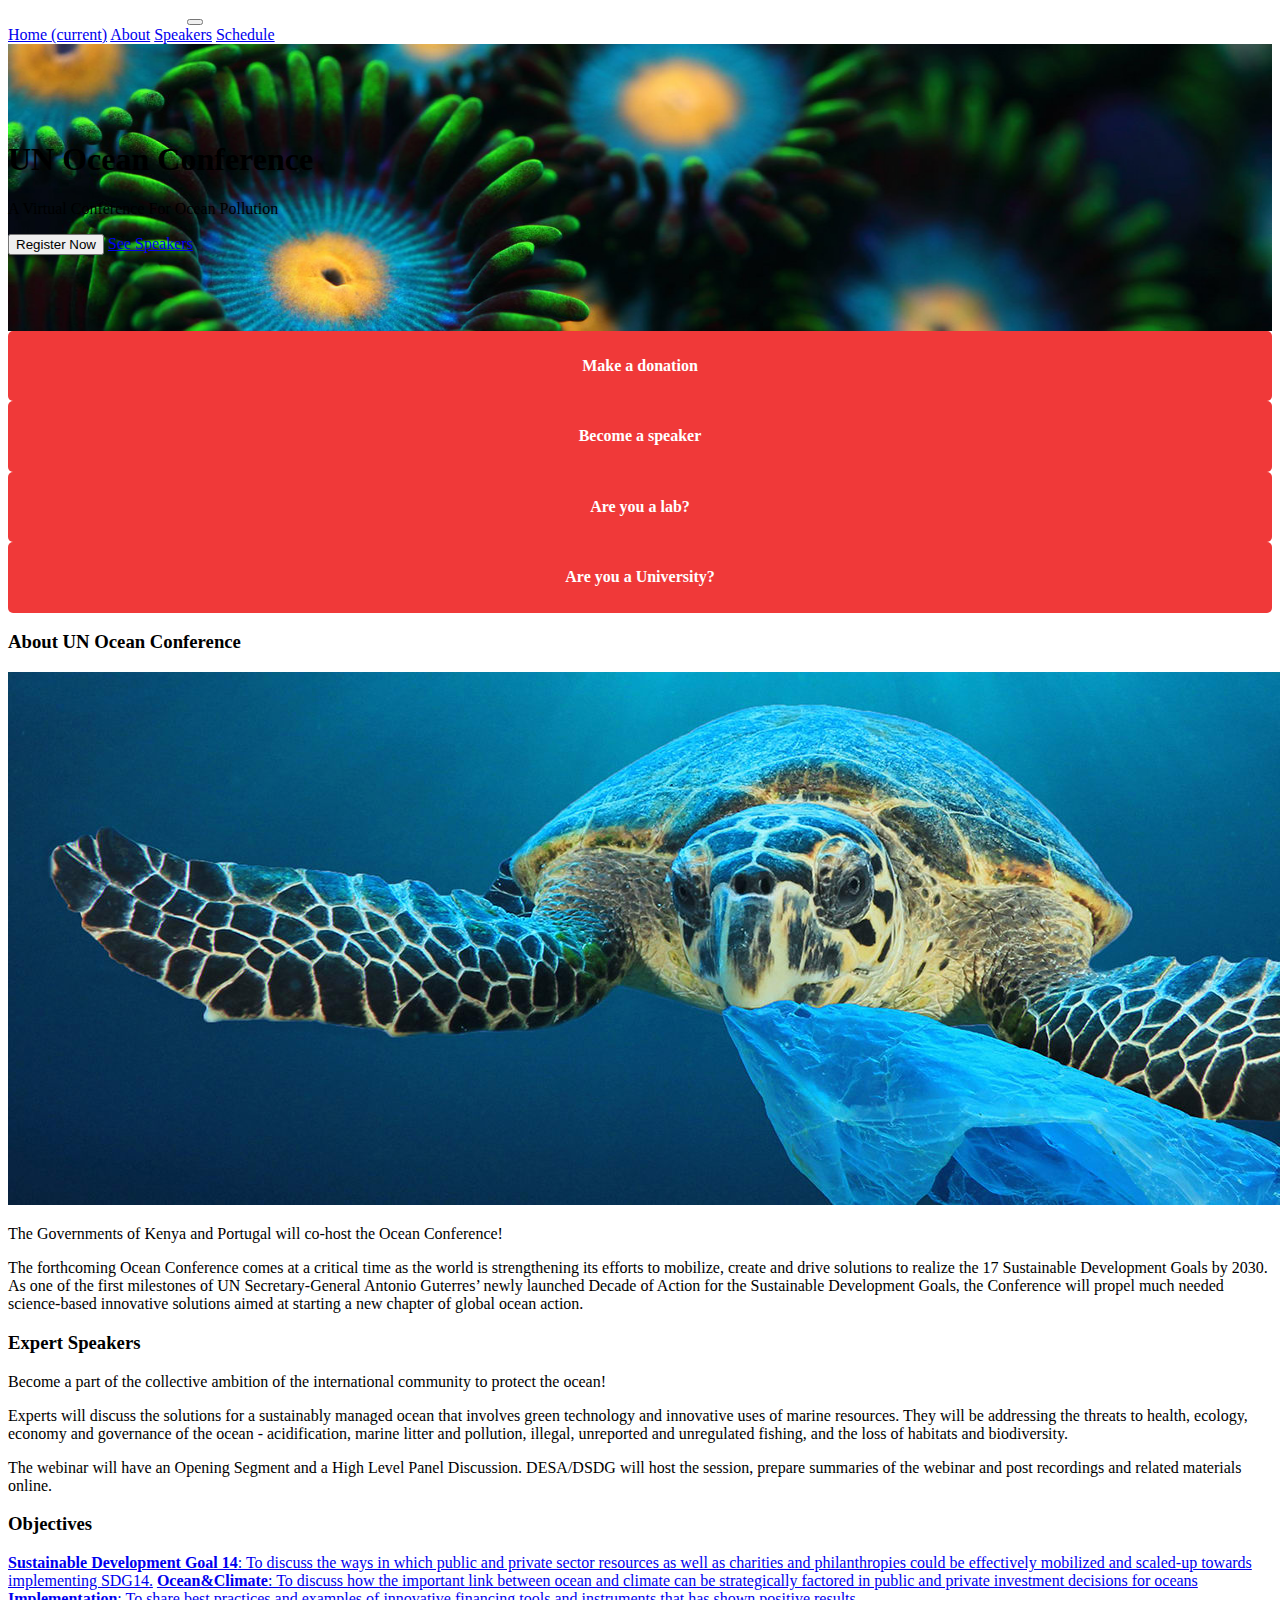
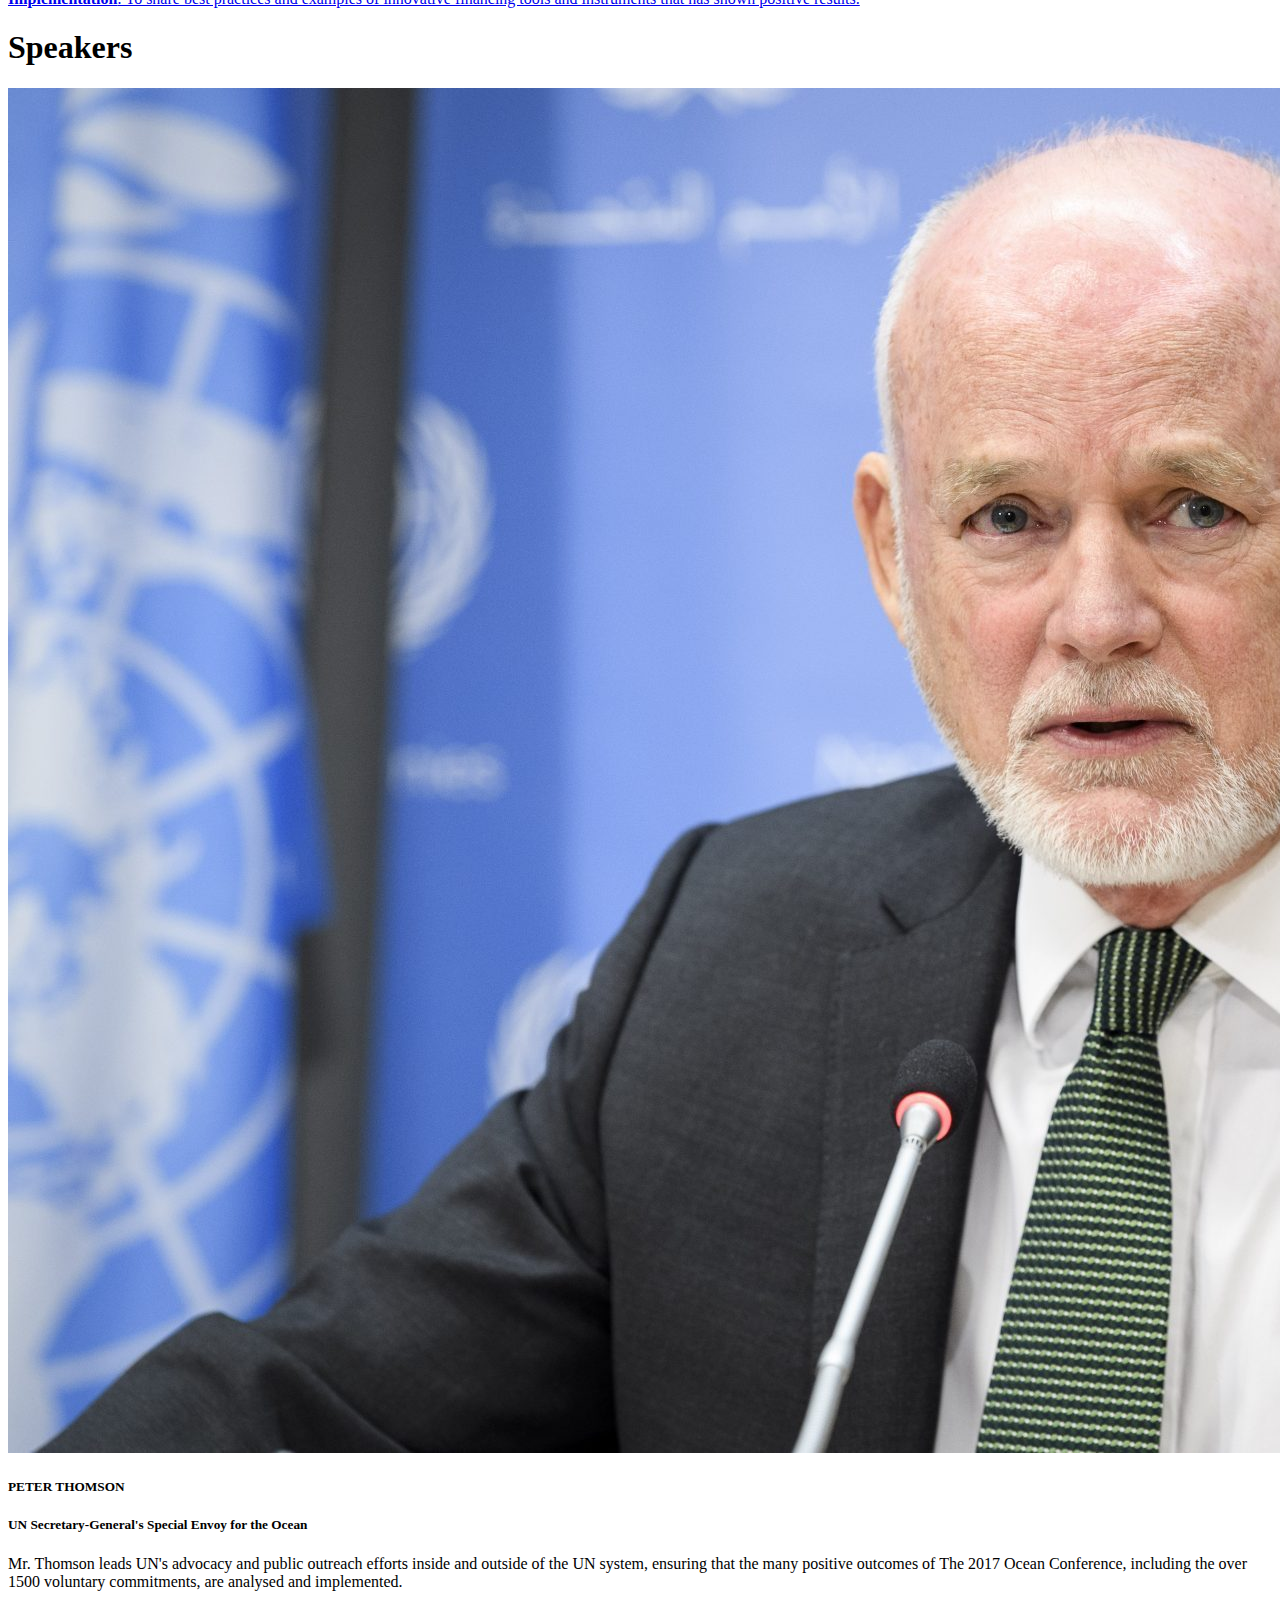
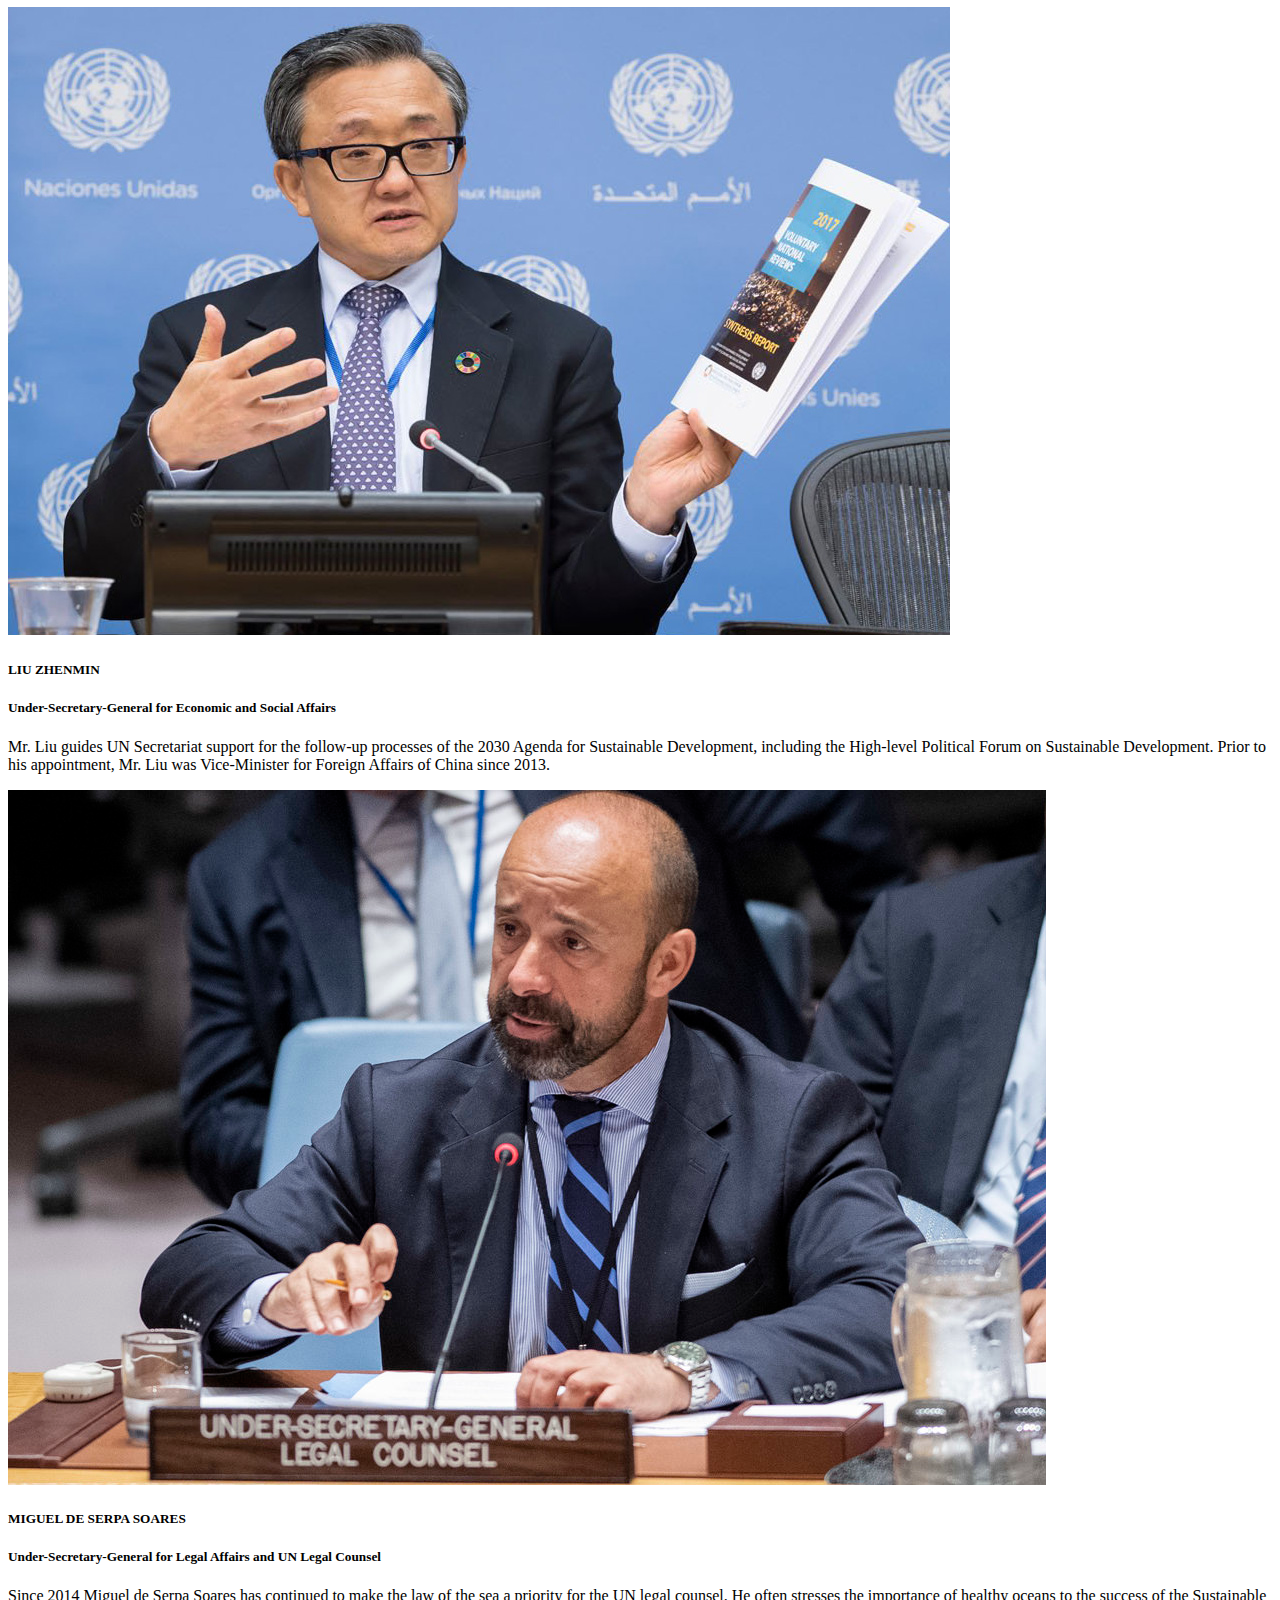
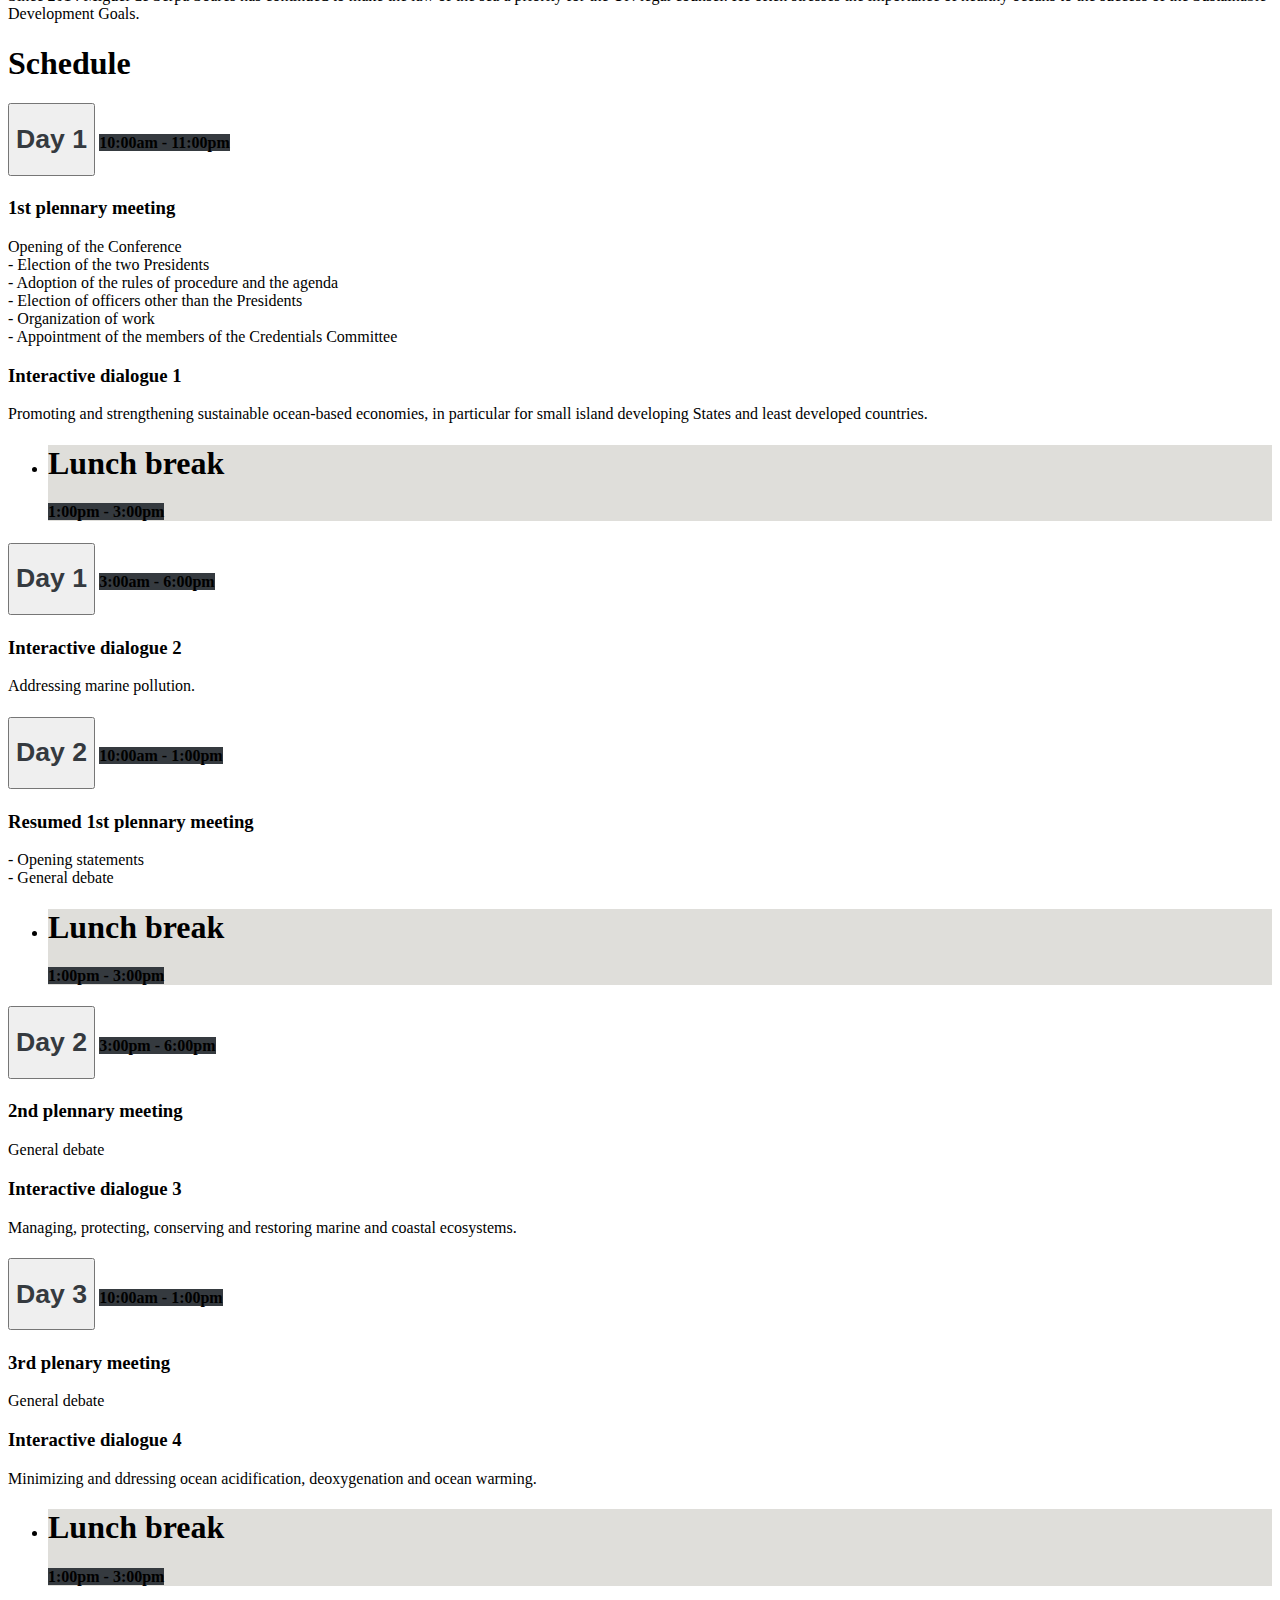
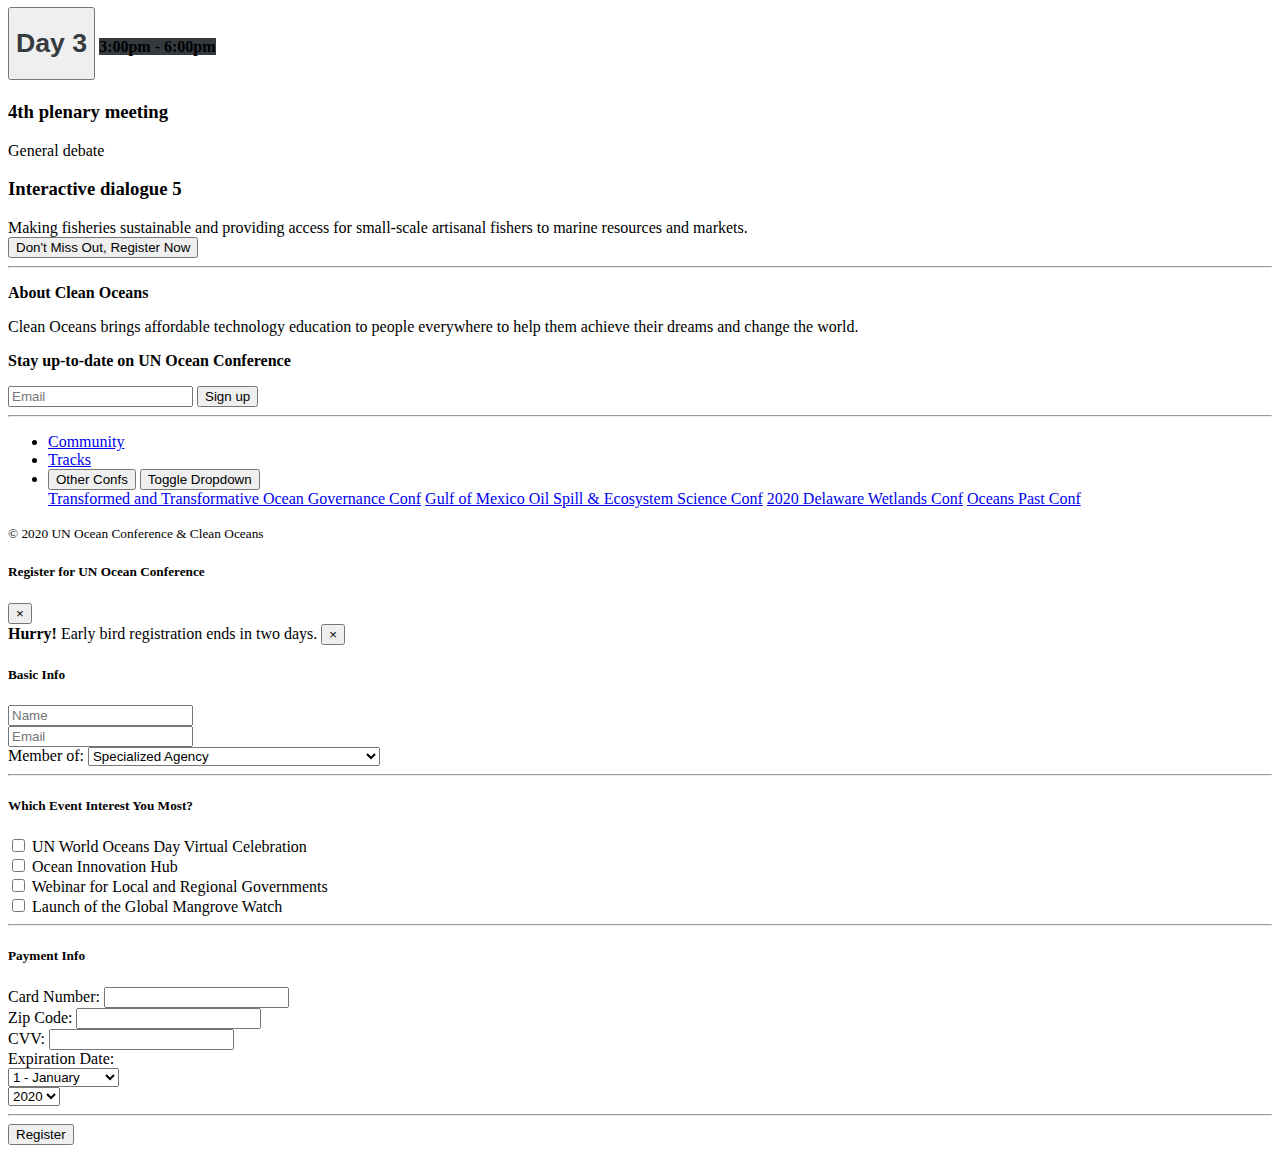
==== index.html @ 7d318fd1 "call to action" ====
<!DOCTYPE html>
<html lang="en">

<head>
  <title>Clean Oceans</title>
  <!-- Required meta tags -->
  <meta charset="utf-8">
  <meta name="viewport" content="width=device-width, initial-scale=1, shrink-to-fit=no">

  <!-- Bootstrap CSS -->
  <link rel="stylesheet" href="https://maxcdn.bootstrapcdn.com/bootstrap/4.0.0-beta/css/bootstrap.min.css"
    integrity="sha384-/Y6pD6FV/Vv2HJnA6t+vslU6fwYXjCFtcEpHbNJ0lyAFsXTsjBbfaDjzALeQsN6M" crossorigin="anonymous">
  <link rel="stylesheet" href="style.css">
</head>

<body id="home" data-spy="scroll" data-target=".navbar" data-offset="100">
  <!--    nav bar-->
  <nav class="navbar navbar-expand-lg navbar-dark bg-dark fixed-top">
    <div class="container">
      <a class="navbar-brand order-1 mr-0" href="https://www.teamtreehouse.com" target="_blank">Presented by Clean
        Oceans</a>
      <button class="navbar-toggler" type="button" data-toggle="collapse" data-target="#navbarNavAltMarkup"
        aria-controls="navbarNavAltMarkup" aria-expanded="false" aria-label="Toggle navigation">
        <span class="navbar-toggler-icon"></span>
      </button>
      <div class="collapse navbar-collapse" id="navbarNavAltMarkup">
        <div class="navbar-nav">
          <a class="nav-item nav-link" href="#home">Home <span class="sr-only">(current)</span></a>
          <a class="nav-item nav-link" href="#about">About</a>
          <a class="nav-item nav-link" href="#speakers">Speakers</a>
          <a class="nav-item nav-link" href="#schedule">Schedule</a>
        </div>
      </div>
    </div>
  </nav>
  <!--   / nav bar-->
  <!--    jumbotron-->
  <div class="jumbotron jumbotron-fluid text-white" style="background-color: #808080;">
    <div class="container text-sm-center pt-5">
      <h1 class="display-2">UN Ocean Conference</h1>
      <p class="lead">A Virtual Conference For Ocean Pollution</p>
      <div class="btn-group mt-4" role="group" aria-label="Callout buttons">
        <button type="button" class="btn btn-dark btn-lg" data-toggle="modal" data-target="#register">Register
          Now</button>
        <a class="btn btn-light btn-lg" href="#speakers">See Speakers</a>
      </div>
    </div>
  </div>
  <!--    /jumbotron-->
  <div class="container pt-4">
    
    <div class="container pb-5">
    <div class="row">

      <div class="btn col-lg-3">
        <div class="btn-box"></div>
        <div class="btn-text"><h4>Make a donation</h4></div>
      </div>

      <div class="btn col-lg-3">
        <div class="btn-box"></div>
        <div class="btn-text"><h4>Become a speaker</h4></div>
      </div>

      <div class="btn col-lg-3">
        <div class="btn-box"></div>
        <div class="btn-text"><h4>Are you a lab?</h4></div>
      </div>

      <div class="btn col-lg-3">
        <div class="btn-box"></div>
        <div class="btn-text"><h4>Are you a University?</h4></div>
      </div>

    </div>
  </div>

    <!-- about-->
    <div id="about" class="row">
      <div class="col-lg order-lg-2">
        <h3 class="mb-4">About UN Ocean Conference</h3>
        <img class="mb-4 img-fluid rounded d-none d-sm-block" src="img/7.jpg" alt="Portland">
        <p>The Governments of Kenya and Portugal will co-host the Ocean Conference!</p>
        <p>The forthcoming Ocean Conference comes at a critical time as the world is strengthening its efforts to
          mobilize,
          create and drive solutions to realize the 17 Sustainable Development Goals by 2030.
          As one of the first milestones of UN Secretary-General Antonio Guterres’ newly launched Decade of Action for
          the Sustainable Development Goals,
          the Conference will propel much needed science-based innovative solutions aimed at starting a new chapter of
          global ocean action.</p>
      </div>
      <div class="col-lg order-lg-1">
        <h3 class="mb-4">Expert Speakers</h3>
        <p>Become a part of the collective ambition of the international community to protect the ocean!</p>
        <p>Experts will discuss the solutions for a sustainably managed ocean that involves
          green technology and innovative uses of marine resources. They will be addressing the threats to health,
          ecology, economy and governance of the ocean -
          acidification, marine litter and pollution, illegal, unreported and unregulated fishing, and the loss of
          habitats and biodiversity.</p>
        <p>The webinar will have an Opening Segment and a High Level Panel Discussion. DESA/DSDG will host the session,
          prepare
          summaries of the webinar and post recordings and related materials online.</p>
        <!-- <p>The webinar will be open to all and conducted in English.</p> -->
      </div>
      <div class="col-lg order-lg-3">
        <h3 class="mb-4">Objectives</h3>
        <div class="list-group">
          <a href="#" class="list-group-item list-group-item-action"><strong>Sustainable Development Goal 14</strong>:
            To discuss the ways in which public and
            private sector resources as well as charities and
            philanthropies could be effectively mobilized and scaled-up towards implementing
            SDG14.</a>
          <a href="#" class="list-group-item list-group-item-action"><strong>Ocean&Climate</strong>: To discuss how the
            important link between ocean and climate can be strategically
            factored in public and private investment decisions for oceans </a>
          <a href="#" class="list-group-item list-group-item-action"><strong>Implementation</strong>: To share best
            practices and examples of innovative financing tools and instruments that
            has shown positive results. </a>
          <!-- <a href="#" class="list-group-item list-group-item-action"><strong>Node.js</strong>: JavaScript environment</a>
              <a href="#" class="list-group-item list-group-item-action"><strong>ES2015</strong>: Latest version of JavaScript</a>
              <a href="#" class="list-group-item list-group-item-action"><strong>Babel</strong>: JavaScript compiler</a> -->
        </div>
      </div>
    </div><!-- /about-->
    <!-- speakers-->
    <h1 id="speakers" class="display-4 text-center my-5 text-muted">Speakers</h1>
    <div class="row">
      <div class="col-md-6 col-lg-4">
        <div class="card mb-3">
          <img src="img/P.Tomson.jpg" class="card-img-top" alt="P.Tomson">
          <div class="card-body">
            <h5 class="card-title">PETER THOMSON</h5>
            <h5 class="card-title">UN Secretary-General's Special Envoy for the Ocean</h5>
            <p class="card-text">Mr. Thomson leads UN's advocacy and public outreach efforts inside and outside of the
              UN system, ensuring that the many positive outcomes of The 2017 Ocean Conference,
              including the over 1500 voluntary commitments, are analysed and implemented.</p>
          </div>
        </div>
      </div>

      <div class="col-md-6 col-lg-4">
        <div class="card mb-3">
          <img src="img/Liu.jpg" class="card-img-top" alt="Liu Zhenmin">
          <div class="card-body">
            <h5 class="card-title">LIU ZHENMIN</h5>
            <h5 class="card-title">Under-Secretary-General for Economic and Social Affairs</h5>
            <p class="card-text"> Mr. Liu guides UN Secretariat support for the follow-up processes of the 2030 Agenda
              for Sustainable Development, including the High-level Political Forum on Sustainable Development.
              Prior to his appointment, Mr. Liu was Vice-Minister for Foreign Affairs of China since 2013.
            </p>
          </div>
        </div>
      </div>

      <div class="col-md-6 col-lg-4">
        <div class="card mb-3">
          <img src="img/soares1.jpg" class="card-img-top" alt="M.Soares">
          <div class="card-body">
            <h5 class="card-title">MIGUEL DE SERPA SOARES</h5>
            <h5 class="card-title">Under-Secretary-General for Legal Affairs and UN Legal Counsel</h5>
            <p class="card-text">Since 2014 Miguel de Serpa Soares has continued to make the law of the sea a priority
              for the UN legal counsel. He often stresses the importance of healthy oceans to the success of the
              Sustainable Development Goals.</p>
          </div>
        </div>
      </div>

      <!-- <div class="col-md-6 col-lg-4">
              <div class="card mb-3">
                <img src="img/vivianne.jpeg" class="card-img-top" alt="Vivianne">
                <div class="card-body">
                  <h5 class="card-title">Vivianne McVue</h5>
                  <p class="card-text">Vivianne is a web developer and teacher who is passionate about building scalable, data-driven web apps, especially ones that address old problems with new tech!</p>
                </div>
              </div>
            </div>
          
            <div class="col-md-6 col-lg-4">
              <div class="card mb-3">
                <img src="img/vivianne.jpeg" class="card-img-top" alt="Vivianne">
                <div class="card-body">
                  <h5 class="card-title">Vivianne McVue</h5>
                  <p class="card-text">Vivianne is a web developer and teacher who is passionate about building scalable, data-driven web apps, especially ones that address old problems with new tech!</p>
                </div>
              </div>
            </div>
          
            <div class="col-md-6 col-lg-4">
              <div class="card mb-3">
                <img src="img/vivianne.jpeg" class="card-img-top" alt="Vivianne">
                <div class="card-body">
                  <h5 class="card-title">Vivianne McVue</h5>
                  <p class="card-text">Vivianne is a web developer and teacher who is passionate about building scalable, data-driven web apps, especially ones that address old problems with new tech!</p>
                </div>
              </div>
            </div> -->
    </div>
    <!-- /speakers-->

    <!-- schedule-->
    <h1 id="schedule" class="display-4 text-center my-5 text-muted">Schedule</h1>

    <div class="accordion" id="accordionExample">

      <div class="card">
        <div class="card-header" id="headingOne">
          <h4 class="mb-0">
            <div class="d-flex justify-content-between">
              <button class="btn btn-link" style="text-decoration: none;" type="button" data-toggle="collapse"
                data-target="#collapseOne" aria-expanded="false" aria-controls="collapseOne">
                <h1 class="mb-1" style="color: #353a3f;">Day 1</h1>
              </button>
              <span class="badge badge-pill m-2 p-3" style="background-color: #353a3f; text-align: center;">10:00am -
                11:00pm</span>
            </div>
          </h4>
        </div>

        <div id="collapseOne" class="collapse show" aria-labelledby="headingOne" data-parent="#accordionExample">
          <div class="card-body">
            <h3 class="mb-1">1st plennary meeting</h3>
            <p>Opening of the Conference<br>
              - Election of the two Presidents<br>
              - Adoption of the rules of procedure and the agenda<br>
              - Election of officers other than the Presidents<br>
              - Organization of work<br>
              - Appointment of the members of the Credentials Committee<br>
            </p>
            <h3 class="mb-1">Interactive dialogue 1</h3>
            Promoting and strengthening sustainable ocean-based economies, in particular for small island developing
            States and least developed countries.
          </div>
        </div>
      </div>


      <ul class="list-group">
        <li class="list-group-item" style="background-color: #dfdeda;">
          <div class="d-flex justify-content-between">
            <h1 class="mb-1">Lunch break</h1>
            <h4 class="mb-0">
              <span class="badge badge-pill m-2 p-3" style="background-color: #353a3f; text-align: center;">1:00pm -
                3:00pm</span>
            </h4>
          </div>
        </li>
      </ul>

      <div class="card">
        <div class="card-header" id="headingThree">
          <h4 class="mb-0">
            <div class="d-flex justify-content-between">
              <button class="btn btn-link" style="text-decoration: none;" type="button" data-toggle="collapse"
                data-target="#collapseThree" aria-expanded="false" aria-controls="collapseThree">
                <h1 class="mb-1" style="color: #353a3f;">Day 1</h1>
              </button>
              <span class="badge badge-pill m-2 p-3" style="background-color: #353a3f; text-align: center;">3:00am -
                6:00pm</span>
            </div>
          </h4>
        </div>

        <div id="collapseThree" class="collapse show" aria-labelledby="headingThree" data-parent="#accordionExample">
          <div class="card-body">
            <h3 class="mb-1">Interactive dialogue 2</h3>
            Addressing marine pollution.
          </div>
        </div>
      </div>

      <div class="card">
        <div class="card-header" id="headingFour">
          <h4 class="mb-0">
            <div class="d-flex justify-content-between">
              <button class="btn btn-link" style="text-decoration: none;" type="button" data-toggle="collapse"
                data-target="#collapseFour" aria-expanded="false" aria-controls="collapseFour">
                <h1 class="mb-1" style="color: #353a3f;">Day 2</h1>
              </button>
              <span class="badge badge-pill m-2 p-3" style="background-color: #353a3f; text-align: center;">10:00am -
                1:00pm</span>
            </div>
          </h4>
        </div>

        <div id="collapseFour" class="collapse show" aria-labelledby="headingFour" data-parent="#accordionExample">
          <div class="card-body">
            <h3 class="mb-1">Resumed 1st plennary meeting</h3>
            - Opening statements<br>
            - General debate<br>
          </div>
        </div>
      </div>

      <ul class="list-group">
        <li class="list-group-item" style="background-color: #dfdeda;">
          <div class="d-flex justify-content-between">
            <h1 class="mb-1">Lunch break</h1>
            <h4 class="mb-0">
              <span class="badge badge-pill m-2 p-3" style="background-color: #353a3f; text-align: center;">1:00pm -
                3:00pm</span>
            </h4>
          </div>
        </li>
      </ul>

      <div class="card">
        <div class="card-header" id="headingFive">
          <h4 class="mb-0">
            <div class="d-flex justify-content-between">
              <button class="btn btn-link" style="text-decoration: none;" type="button" data-toggle="collapse"
                data-target="#collapseFive" aria-expanded="false" aria-controls="collapseFive">
                <h1 class="mb-1" style="color: #353a3f;">Day 2</h1>
              </button>
              <span class="badge badge-pill m-2 p-3" style="background-color: #353a3f; text-align: center;">3:00pm -
                6:00pm</span>
            </div>
          </h4>
        </div>

        <div id="collapseFive" class="collapse show" aria-labelledby="headingFive" data-parent="#accordionExample">
          <div class="card-body">
            <h3 class="mb-1">2nd plennary meeting</h3>
            <p>General debate </p>

            <h3 class="mb-1">Interactive dialogue 3</h3>
            Managing, protecting, conserving and restoring marine and coastal ecosystems.

          </div>
        </div>
      </div>

      <div class="card">
        <div class="card-header" id="headingSix">
          <h4 class="mb-0">
            <div class="d-flex justify-content-between">
              <button class="btn btn-link" style="text-decoration: none;" type="button" data-toggle="collapse"
                data-target="#collapseSix" aria-expanded="false" aria-controls="collapseSix">
                <h1 class="mb-1" style="color: #353a3f;">Day 3</h1>
              </button>
              <span class="badge badge-pill m-2 p-3" style="background-color: #353a3f; text-align: center;">10:00am -
                1:00pm</span>
            </div>
          </h4>
        </div>

        <div id="collapseSix" class="collapse show" aria-labelledby="headingSix" data-parent="#accordionExample">
          <div class="card-body">
            <h3 class="mb-1">3rd plenary meeting</h3>
            <p>General debate </p>

            <h3 class="mb-1">Interactive dialogue 4</h3>
            Minimizing and ddressing ocean acidification, deoxygenation and ocean warming.

          </div>
        </div>
      </div>

      <ul class="list-group">
        <li class="list-group-item" style="background-color: #dfdeda;">
          <div class="d-flex justify-content-between">
            <h1 class="mb-1">Lunch break</h1>
            <h4 class="mb-0">
              <span class="badge badge-pill m-2 p-3" style="background-color: #353a3f; text-align: center;">1:00pm -
                3:00pm</span>
            </h4>
          </div>
        </li>
      </ul>

      <div class="card">
        <div class="card-header" id="headingSeven">
          <h4 class="mb-0">
            <div class="d-flex justify-content-between">
              <button class="btn btn-link" style="text-decoration: none;" type="button" data-toggle="collapse"
                data-target="#collapseSeven" aria-expanded="false" aria-controls="collapseSeven">
                <h1 class="mb-1" style="color: #353a3f;">Day 3</h1>
              </button>
              <span class="badge badge-pill m-2 p-3" style="background-color: #353a3f; text-align: center;">3:00pm -
                6:00pm</span>
            </div>
          </h4>
        </div>

        <div id="collapseSeven" class="collapse show" aria-labelledby="headingSeven" data-parent="#accordionExample">
          <div class="card-body">
            <h3 class="mb-1">4th plenary meeting</h3>
            <p>General debate </p>

            <h3 class="mb-1">Interactive dialogue 5</h3>
            Making fisheries sustainable and providing access for small-scale artisanal fishers to marine resources and
            markets.

          </div>
        </div>
      </div>

    </div>
    <!-- /schedule-->

    <!--callout button-->
    <button type="button" class="btn btn-outline-dark btn-lg d-block mx-auto my-5" data-toggle="modal"
      data-target="#register">Don't Miss Out, Register Now</button>
    <!--/callout button-->

    <!-- signup form -->
    <hr>
    <div class="row py-4 text-muted">
      <div class="col-md col-xl-5">
        <p><strong>About Clean Oceans</strong></p>
        <p>Clean Oceans brings affordable technology education to people everywhere to help them achieve their dreams
          and change the world.</p>
      </div>
      <div class="col-md col-xl-5 ml-auto">
        <p><strong>Stay up-to-date on UN Ocean Conference</strong></p>
        <div class="input-group">
          <input type="text" class="form-control" placeholder="Email">
          <span class="input-group-btn">
            <button class="btn btn-dark" type="button">Sign up</button>
          </span>
        </div>
      </div>
    </div>
    <hr><!-- /signup form -->
    <!-- footer-->
    <div class="row py-3">
      <div class="col-md-7">
        <ul class="nav">
          <li class="nav-item">
            <a class="nav-link" href="#">Community</a>
          </li>
          <li class="nav-item">
            <a class="nav-link" href="#">Tracks</a>
          </li>
          <li class="nav-item">
            <div class="btn-group dropup">
              <button type="button" class="btn btn-outline-dark">Other Confs</button>
              <button type="button" class="btn btn-outline-dark dropdown-toggle dropdown-toggle-split"
                data-toggle="dropdown" aria-haspopup="true" aria-expanded="false">
                <span class="sr-only">Toggle Dropdown</span>
              </button>
              <div class="dropdown-menu">
                <a class="dropdown-item" href="#">Transformed and Transformative Ocean Governance Conf</a>
                <a class="dropdown-item" href="#">Gulf of Mexico Oil Spill & Ecosystem Science Conf</a>
                <a class="dropdown-item" href="#">2020 Delaware Wetlands Conf</a>
                <!--                <div class="dropdown-divider"></div>-->
                <a class="dropdown-item" href="#">Oceans Past Conf</a>
              </div>
            </div>
          </li>
        </ul>
      </div>
      <div class="col-md text-md-right">
        <small>&copy; 2020 UN Ocean Conference &amp; Clean Oceans</small>
      </div>
    </div>
    <!-- /footer-->

  </div><!-- /.container-->

  <!--=====================================
     FORM MODAL
    =====================================-->
  <div class="modal fade" id="register" tabindex="-1" role="dialog" aria-labelledby="register form" aria-hidden="true">
    <div class="modal-dialog" role="document">
      <div class="modal-content">
        <div class="modal-header bg-dark text-white">
          <h5 class="modal-title" id="exampleModalLabel">Register for UN Ocean Conference</h5>
          <button type="button" class="close" data-dismiss="modal" aria-label="Close">
            <span aria-hidden="true">&times;</span>
          </button>
        </div>
        <div class="modal-body">
          <!-- registration form -->
          <form>
            <div class="alert alert-warning alert-dismissible fade show" role="alert">
              <strong>Hurry!</strong> Early bird registration ends in two days.
              <button type="button" class="close" data-dismiss="alert" aria-label="Close">
                <span aria-hidden="true">&times;</span>
              </button>
            </div>
            <h5 class="mb-4">Basic Info</h5>
            <div class="form-group">
              <label class="form-control-label sr-only" for="name"></label>
              <input type="text" class="form-control" id="name" placeholder="Name">
            </div>
            <div class="form-group">
              <label lass="form-control-label sr-only" for="email"></label>
              <input type="email" class="form-control" id="email" placeholder="Email">
            </div>
            <div class="form-group">
              <label for="role">Member of:</label>
              <select class="custom-select form-control" id="role">
                <option value="full stack js developer">Specialized Agency</option>
                <option value="front end developer">Intergovernmental Organization</option>
                <option value="back end developer">International Financial Institution</option>
                <option value="designer">Regional Commission</option>
                <option value="student">Organization and Body of the United Nations</option>
                <option value="student">Non-Governmental Organization</option>
                <option value="student">Civil Society Organization</option>
                <option value="student">Academic Institution</option>
                <option value="student">Scientific Community</option>
                <option value="student">Private Sector and Philanthropic Organization</option>
                <option value="student">Other</option>
              </select>
            </div>

            <hr class="my-4">
            <h5 class="mb-4">Which Event Interest You Most?</h5>
            <div class="form-check">
              <label class="custom-control custom-checkbox">
                <input type="checkbox" class="custom-control-input">
                <span class="custom-control-indicator"></span>
                <span class="custom-control-description">UN World Oceans Day Virtual Celebration</span>
              </label>
            </div>
            <div class="form-check">
              <label class="custom-control custom-checkbox">
                <input type="checkbox" class="custom-control-input">
                <span class="custom-control-indicator"></span>
                <span class="custom-control-description">Ocean Innovation Hub</span>
              </label>
            </div>
            <div class="form-check">
              <label class="custom-control custom-checkbox">
                <input type="checkbox" class="custom-control-input">
                <span class="custom-control-indicator"></span>
                <span class="custom-control-description">Webinar for Local and Regional Governments</span>
              </label>
            </div>
            <div class="form-check">
              <label class="custom-control custom-checkbox">
                <input type="checkbox" class="custom-control-input">
                <span class="custom-control-indicator"></span>
                <span class="custom-control-description">Launch of the Global Mangrove Watch</span>
              </label>
            </div>
            <hr class="mb-4">
            <h5 class="mb-4">Payment Info</h5>

            <div class="form-row">
              <div class="col-lg-6 form-group">
                <label for="cc-num">Card Number:</label>
                <input class="form-control" id="cc-num" type="text">
              </div>

              <div class="col-lg form-group">
                <label for="zip">Zip Code:</label>
                <input class="form-control" id="zip" type="text">
              </div>

              <div class="col-lg form-group">
                <label for="cvv">CVV:</label>
                <input class="form-control" id="cvv" type="text">
              </div>
            </div>
            <div class="form-row">
              <label class="col-lg-12">Expiration Date:</label>

              <div class="form-group col-lg-8">
                <select class="custom-select form-control" id="exp-month">
                  <option value="1">1 - January</option>
                  <option value="2">2 - February</option>
                  <option value="3">3 - March</option>
                  <option value="4">4 - April</option>
                  <option value="5">5 - May</option>
                  <option value="6">6 - June</option>
                  <option value="7">7 - July</option>
                  <option value="8">8 - August</option>
                  <option value="9">9 - September</option>
                  <option value="10">10 - October</option>
                  <option value="11">11 - November</option>
                  <option value="12">12 - December</option>
                </select>
              </div>
              <div class="form-group cal-lg">
                <select class="custom-select form-control" id="exp-year">
                  <option value="2016">2020</option>
                  <option value="2017">2021</option>
                  <option value="2018">2022</option>
                  <option value="2019">2023</option>
                  <option value="2020">2024</option>
                </select>
              </div>
            </div>
            <hr class="mb-4">
            <button type="submit" class="btn btn-dark btn-lg">Register</button>
          </form>
          <!-- /registration form -->
          <!-- </div>
        <div class="modal-footer">
          <button type="button" class="btn btn-secondary" data-dismiss="modal">Close</button>
          <button type="button" class="btn btn-primary">Save changes</button> -->
        </div>
      </div>
    </div>
  </div>


  <!-- Optional JavaScript -->
  <!-- jQuery first, then Popper.js, then Bootstrap JS -->
  <script src="https://code.jquery.com/jquery-3.2.1.slim.min.js"
    integrity="sha384-KJ3o2DKtIkvYIK3UENzmM7KCkRr/rE9/Qpg6aAZGJwFDMVNA/GpGFF93hXpG5KkN"
    crossorigin="anonymous"></script>
  <script src="https://cdnjs.cloudflare.com/ajax/libs/popper.js/1.11.0/umd/popper.min.js"
    integrity="sha384-b/U6ypiBEHpOf/4+1nzFpr53nxSS+GLCkfwBdFNTxtclqqenISfwAzpKaMNFNmj4"
    crossorigin="anonymous"></script>
  <script src="https://maxcdn.bootstrapcdn.com/bootstrap/4.0.0-beta/js/bootstrap.min.js"
    integrity="sha384-h0AbiXch4ZDo7tp9hKZ4TsHbi047NrKGLO3SEJAg45jXxnGIfYzk4Si90RDIqNm1"
    crossorigin="anonymous"></script>
</body>

</html>
---- style.css ----
.navbar .navbar-brand{
    color: rgba(255, 255, 255, 0.5);
    font-size: 1rem;
}
.jumbotron{
    background-image: url("img/44.jpg");
    background-size: cover;
    padding-top: 6%;
    padding-bottom: 6%;
   
}
.btn {
    position: relative;
}

.btn-text {
    color: white;
    text-align: center;
    vertical-align: middle;
    position: relative;
    padding: 5px;
    transition: color 500ms ease-in;
}
.btn:hover .btn-text {
    color: black;
}

.btn-box {
    /* justify-content: space-between; */
    background-color: #f03939;
    transition: all 1s;
    position: absolute;
    bottom: 0;
    left: 0;
    height: 100%;
    width: 100%;
    border-radius: 5px 5px 5px 5px;
}

.btn:hover .btn-box {
   /* align-items: center; */
    width: 50%;
    height: 3px;
    /* transform: translate3d(35px, 0, 0); */
    top: auto;
}
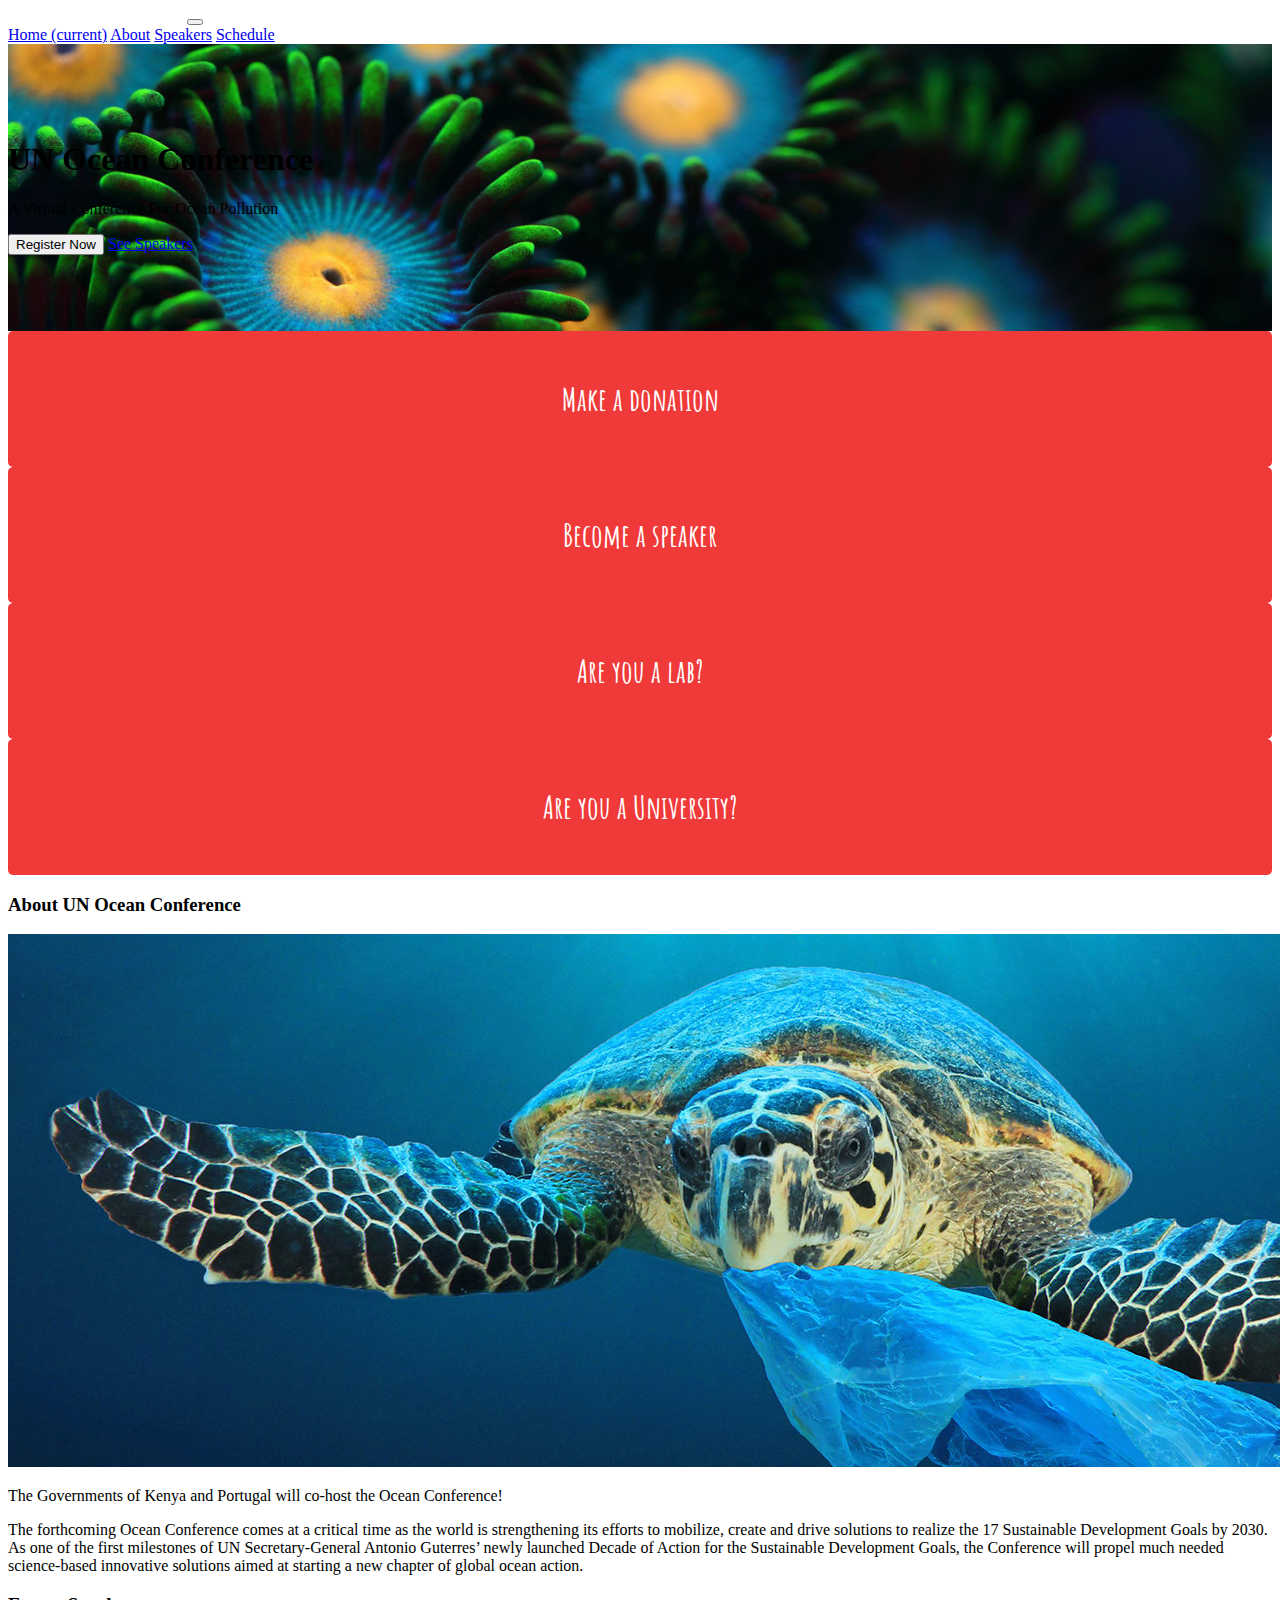
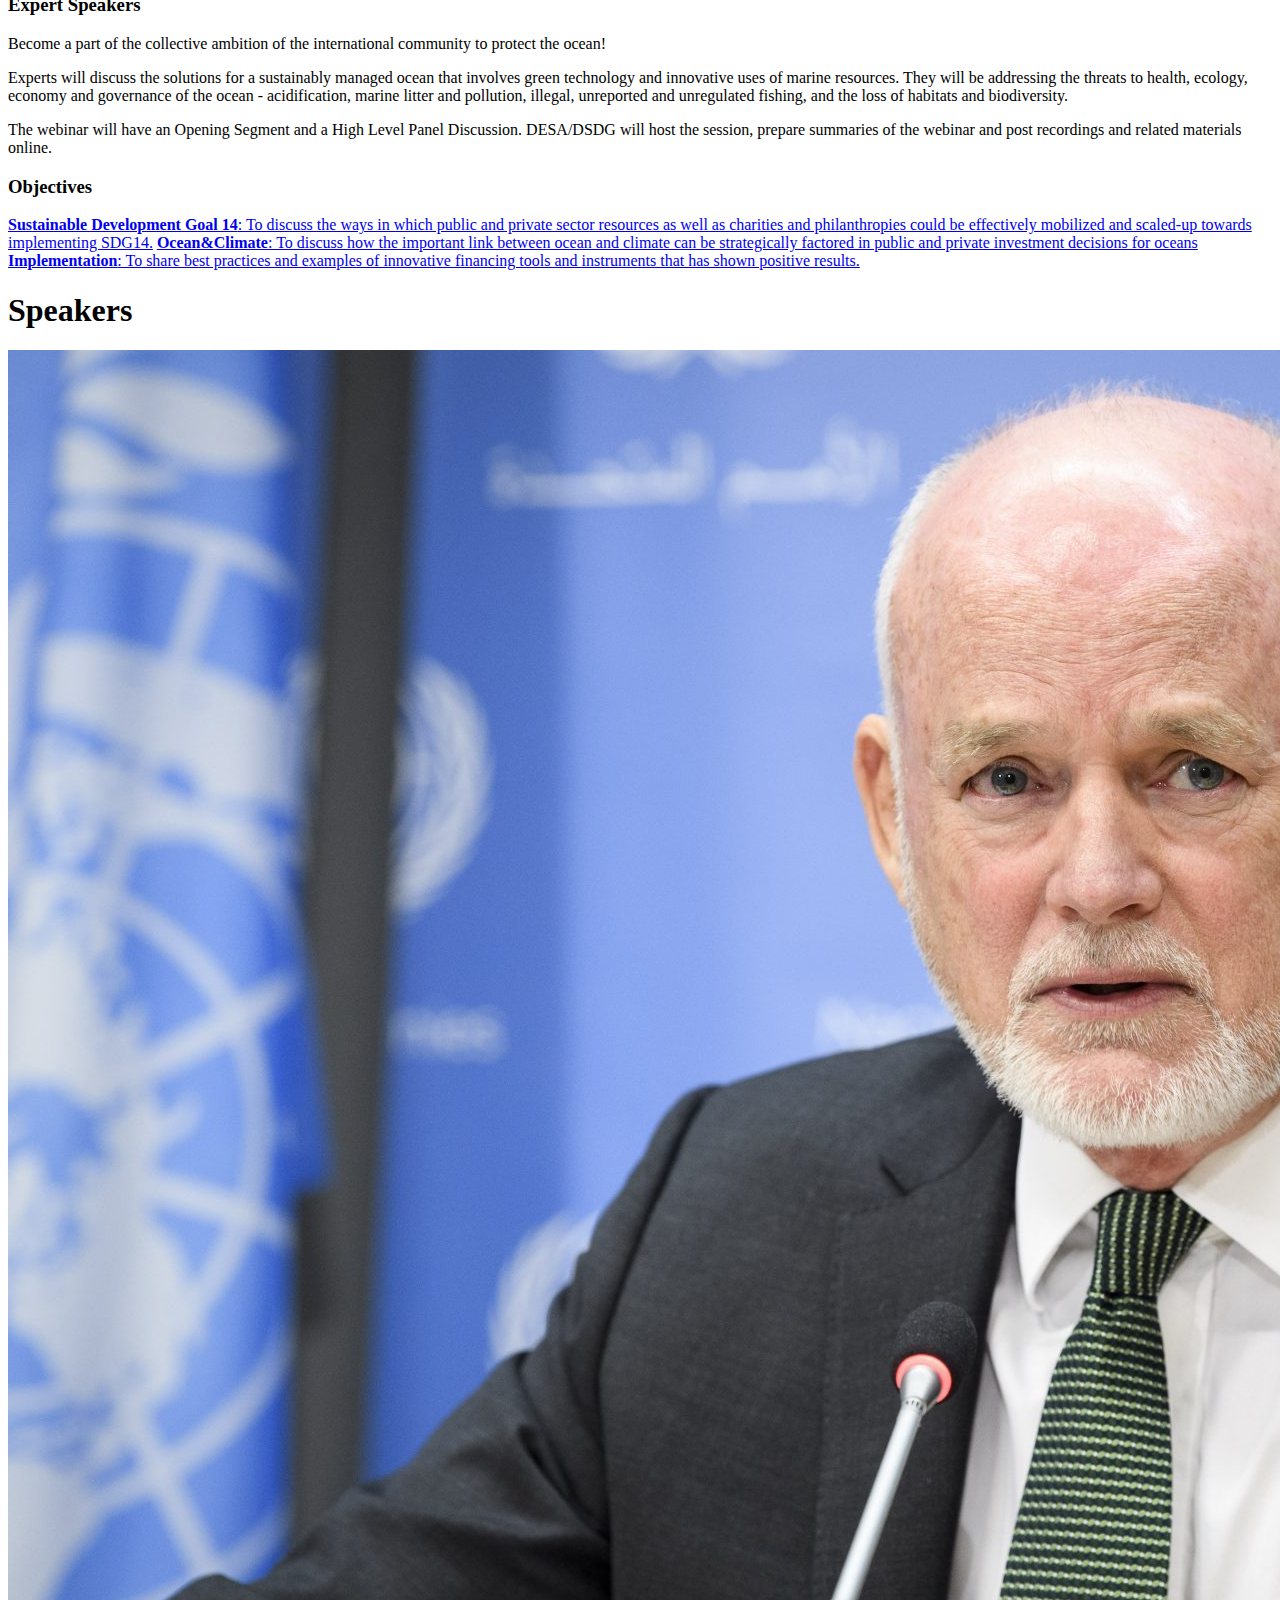
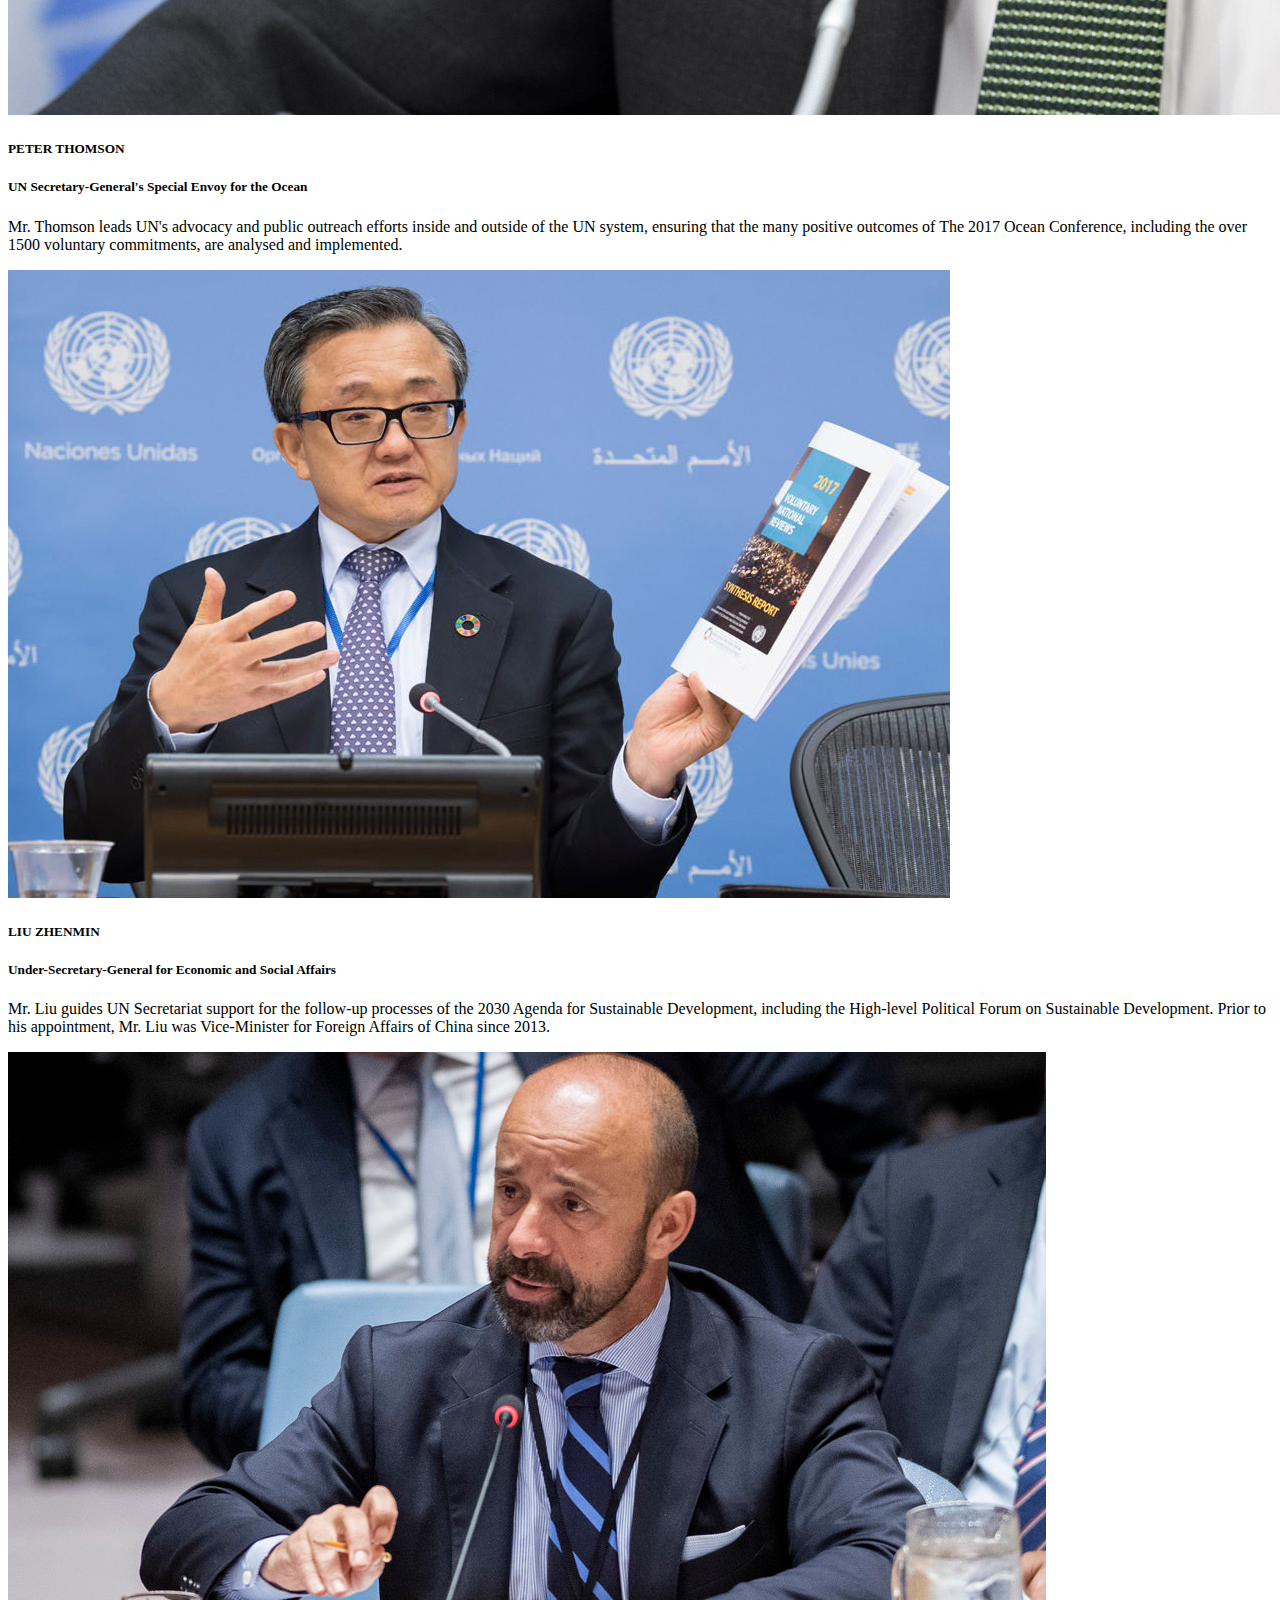
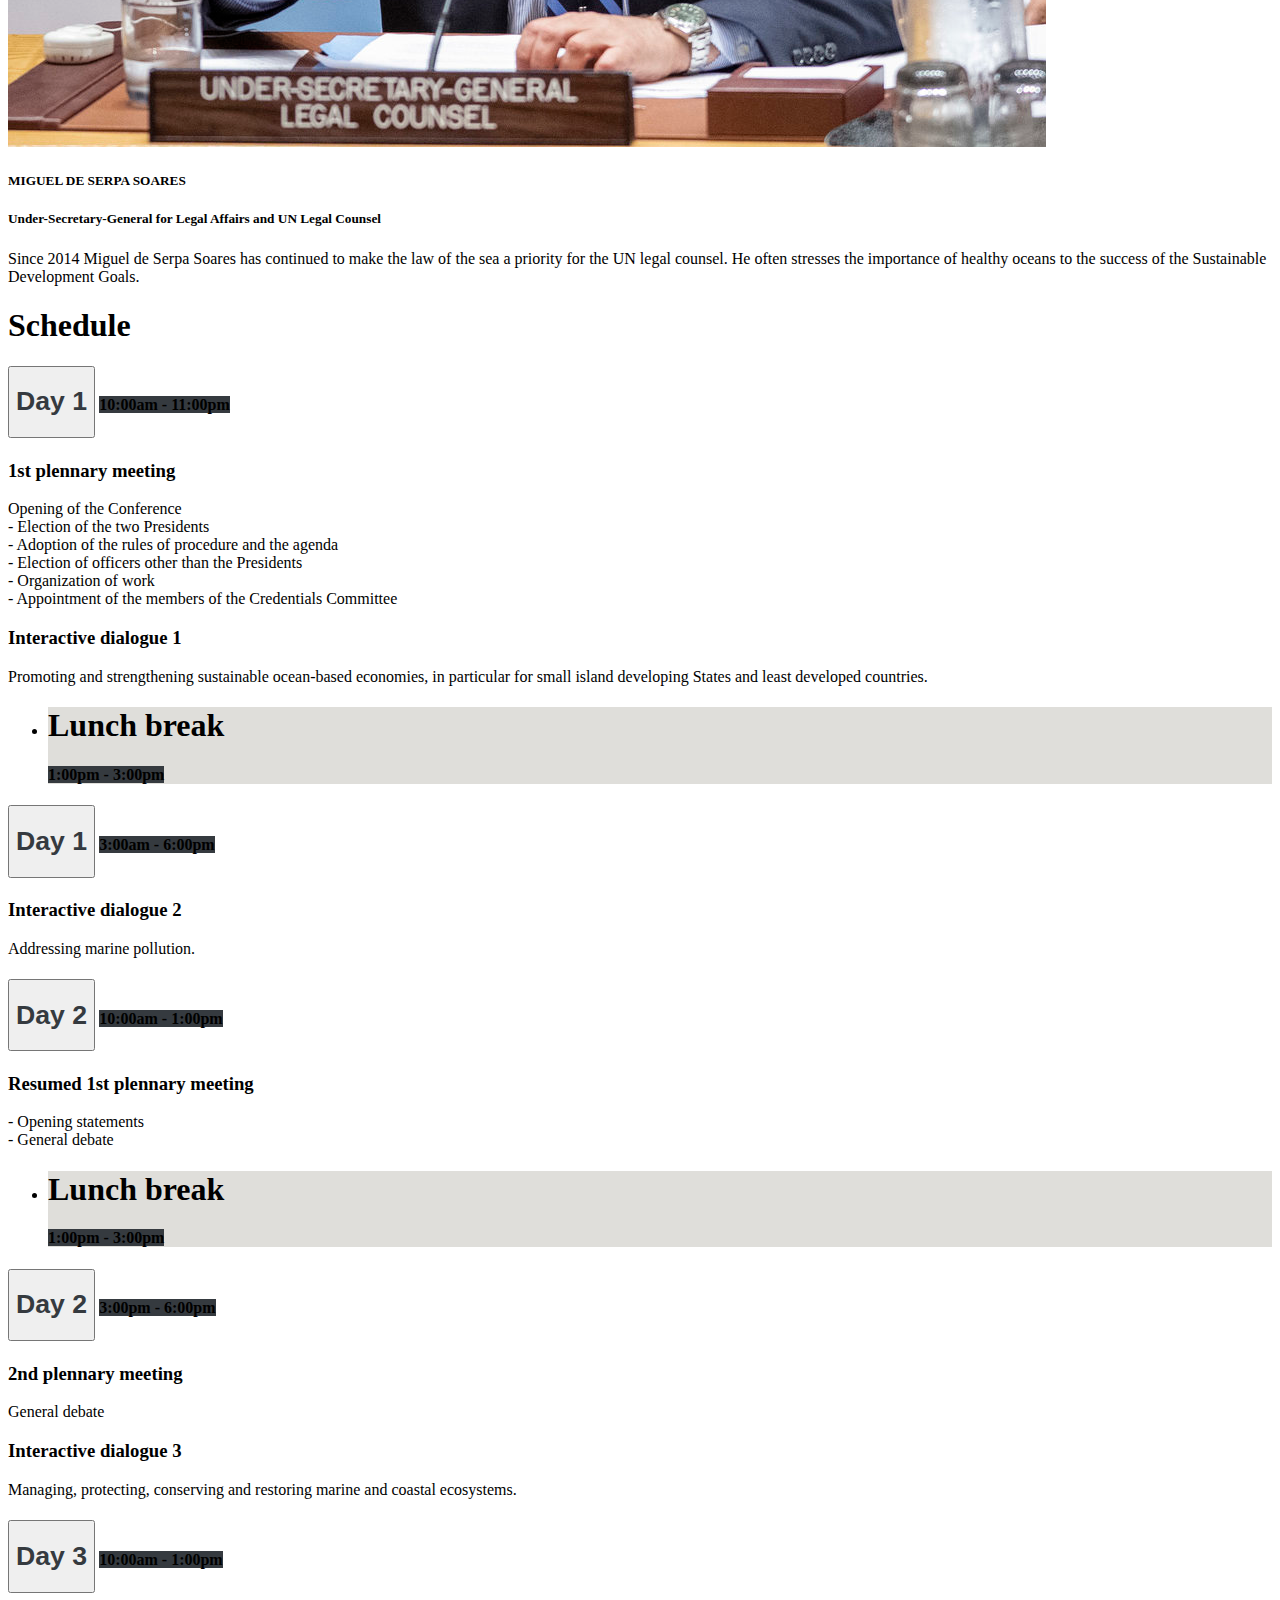
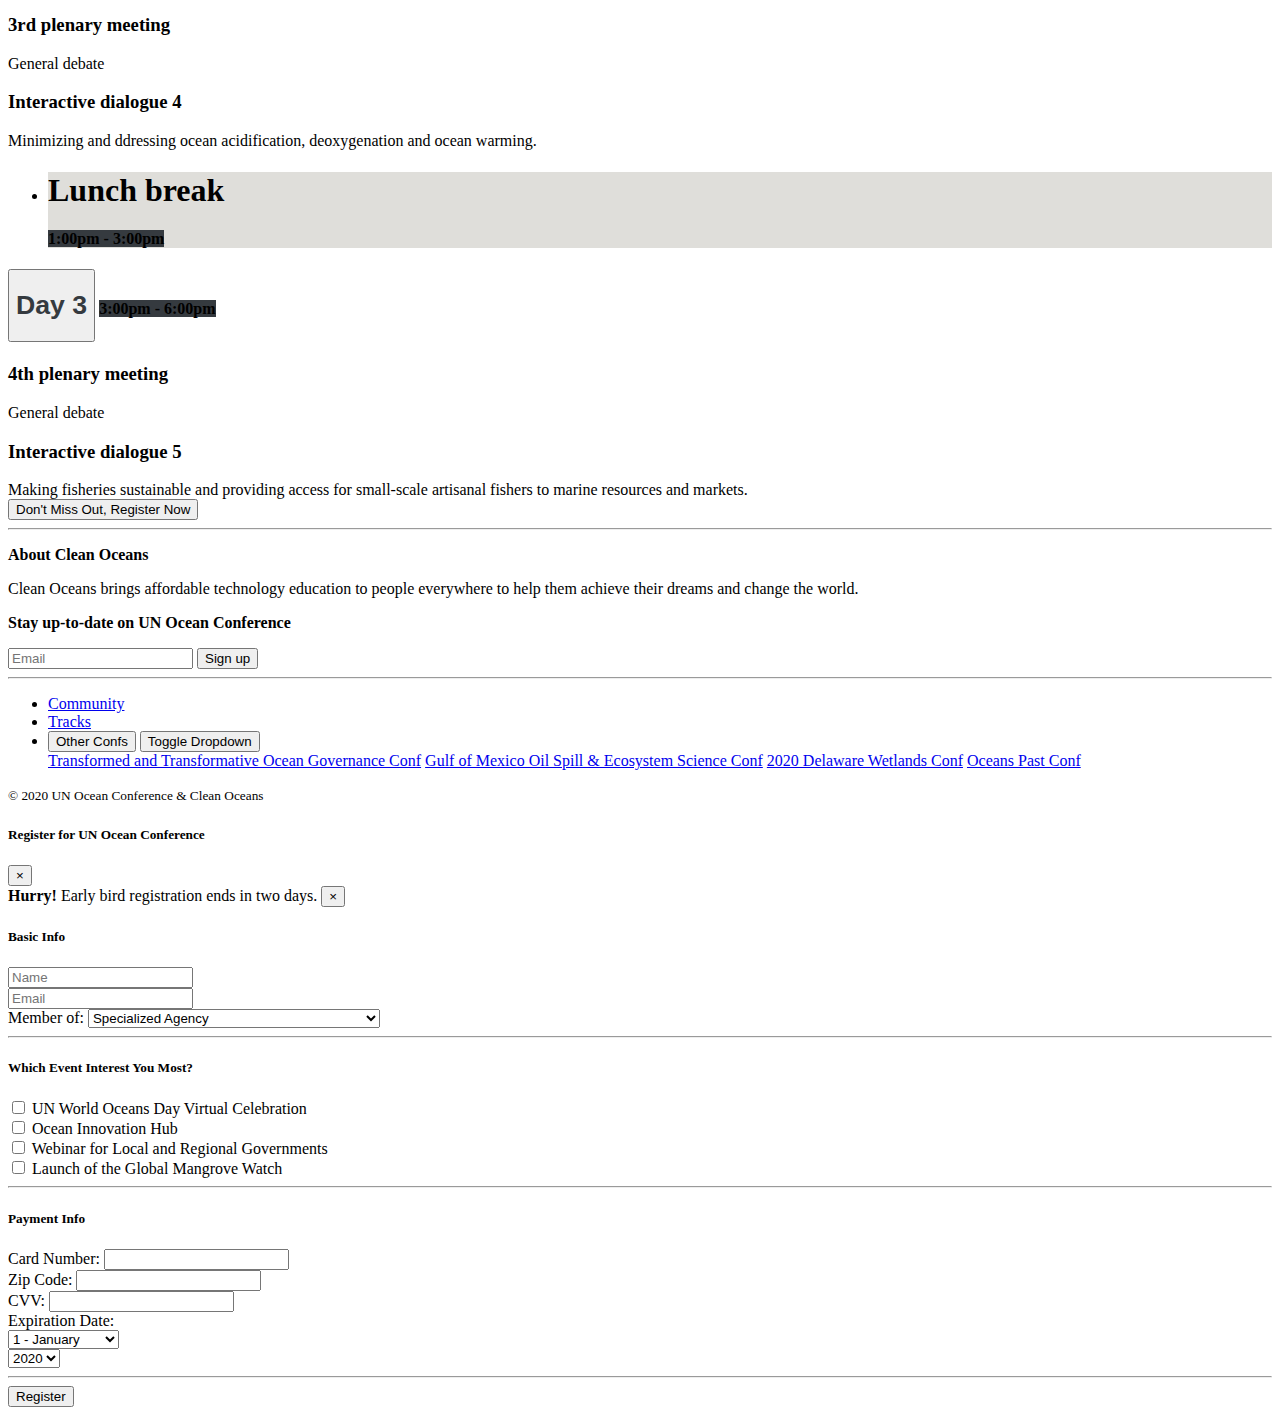
==== commit 66eaac1e: "font for call out btn" ====
--- a/index.html
+++ b/index.html
@@ -10,14 +10,15 @@
   <!-- Bootstrap CSS -->
   <link rel="stylesheet" href="https://maxcdn.bootstrapcdn.com/bootstrap/4.0.0-beta/css/bootstrap.min.css"
     integrity="sha384-/Y6pD6FV/Vv2HJnA6t+vslU6fwYXjCFtcEpHbNJ0lyAFsXTsjBbfaDjzALeQsN6M" crossorigin="anonymous">
-  <link rel="stylesheet" href="style.css">
+    <link href="https://fonts.googleapis.com/css2?family=Amatic+SC:wght@700&family=Roboto+Condensed:wght@300&display=swap" rel="stylesheet">
+    <link rel="stylesheet" href="style.css">
 </head>
 
 <body id="home" data-spy="scroll" data-target=".navbar" data-offset="100">
   <!--    nav bar-->
   <nav class="navbar navbar-expand-lg navbar-dark bg-dark fixed-top">
     <div class="container">
-      <a class="navbar-brand order-1 mr-0" href="https://www.teamtreehouse.com" target="_blank">Presented by Clean
+      <a class="navbar-brand order-1 mr-0" href="#" target="_blank">Presented by Clean
         Oceans</a>
       <button class="navbar-toggler" type="button" data-toggle="collapse" data-target="#navbarNavAltMarkup"
         aria-controls="navbarNavAltMarkup" aria-expanded="false" aria-label="Toggle navigation">
@@ -49,7 +50,7 @@
   <!--    /jumbotron-->
   <div class="container pt-4">
     
-    <div class="container pb-5">
+    <div class="container pb-5" id="callout">
     <div class="row">
 
       <div class="btn col-lg-3">
--- a/style.css
+++ b/style.css
@@ -43,4 +43,9 @@
     height: 3px;
     /* transform: translate3d(35px, 0, 0); */
     top: auto;
-}+}
+#callout h4{
+    font-family: 'Amatic SC', cursive;
+    font-weight: bold;
+    font-size: 32px;
+  }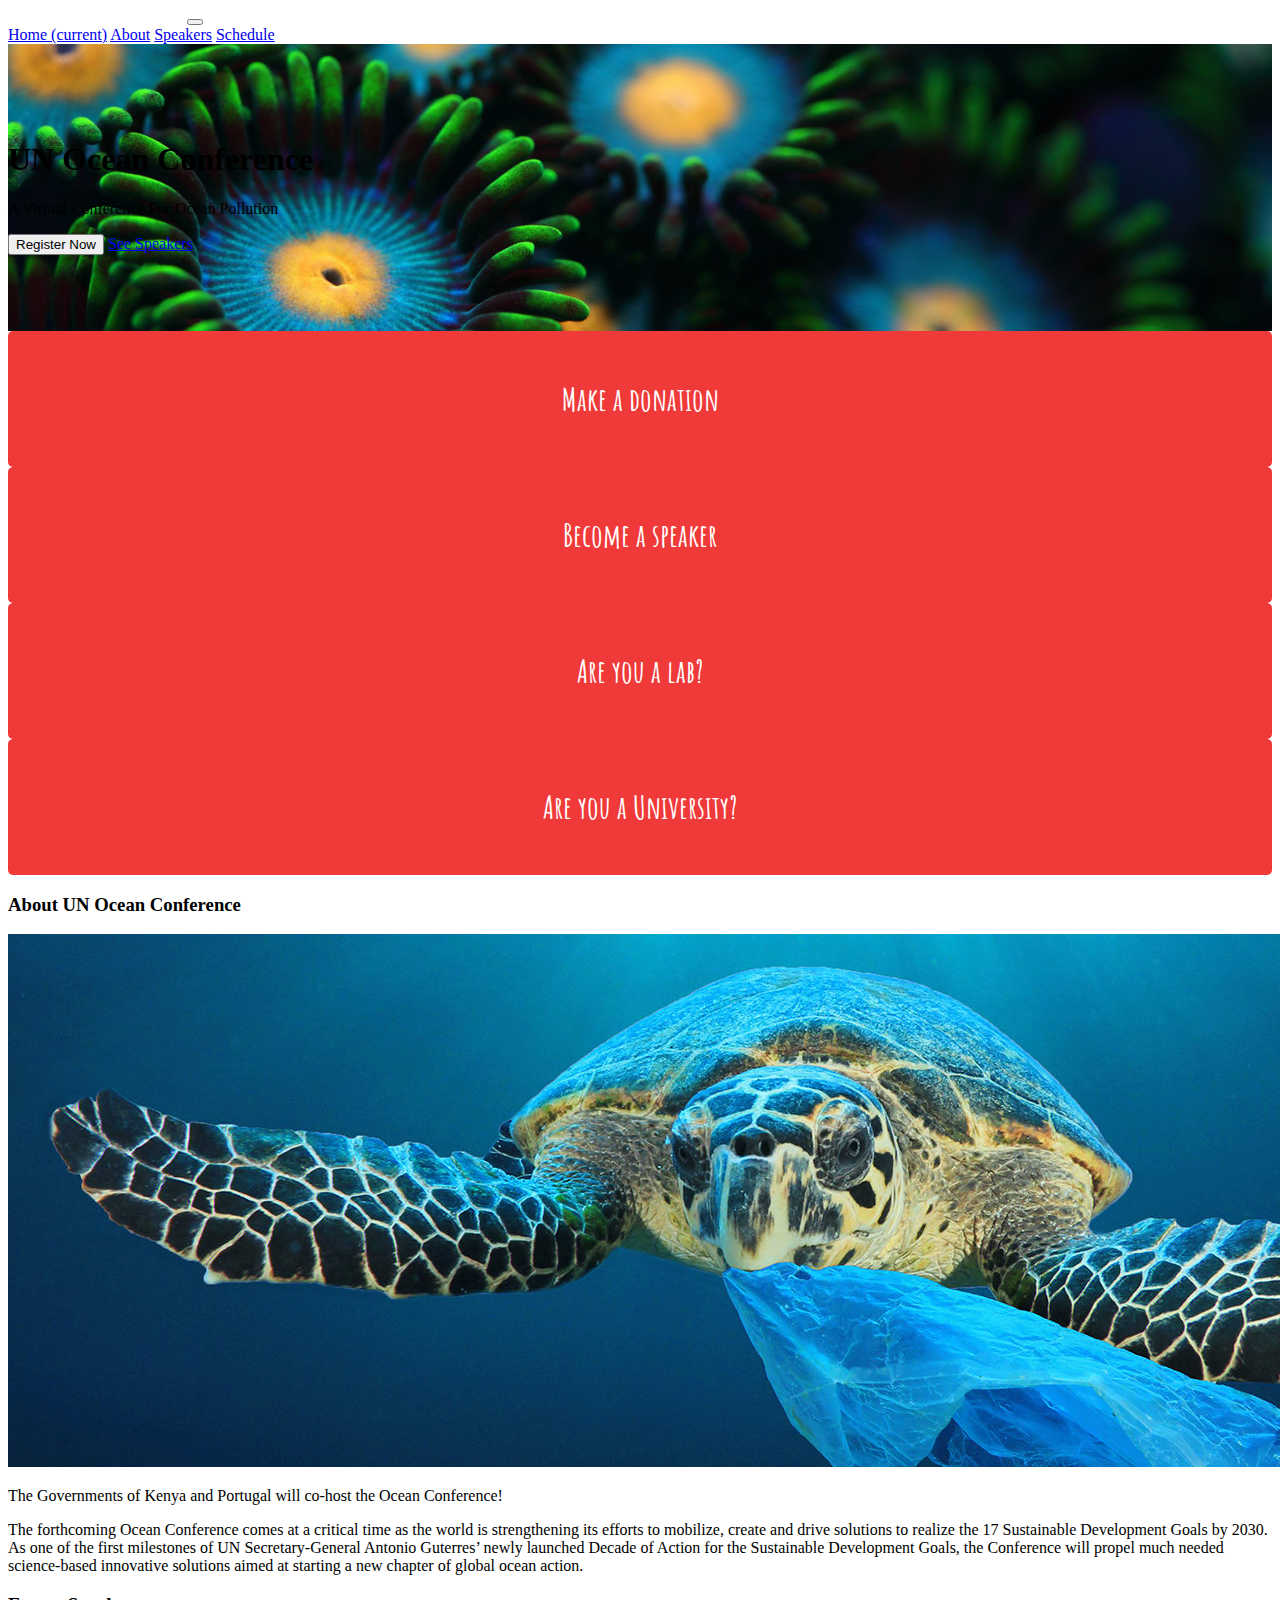
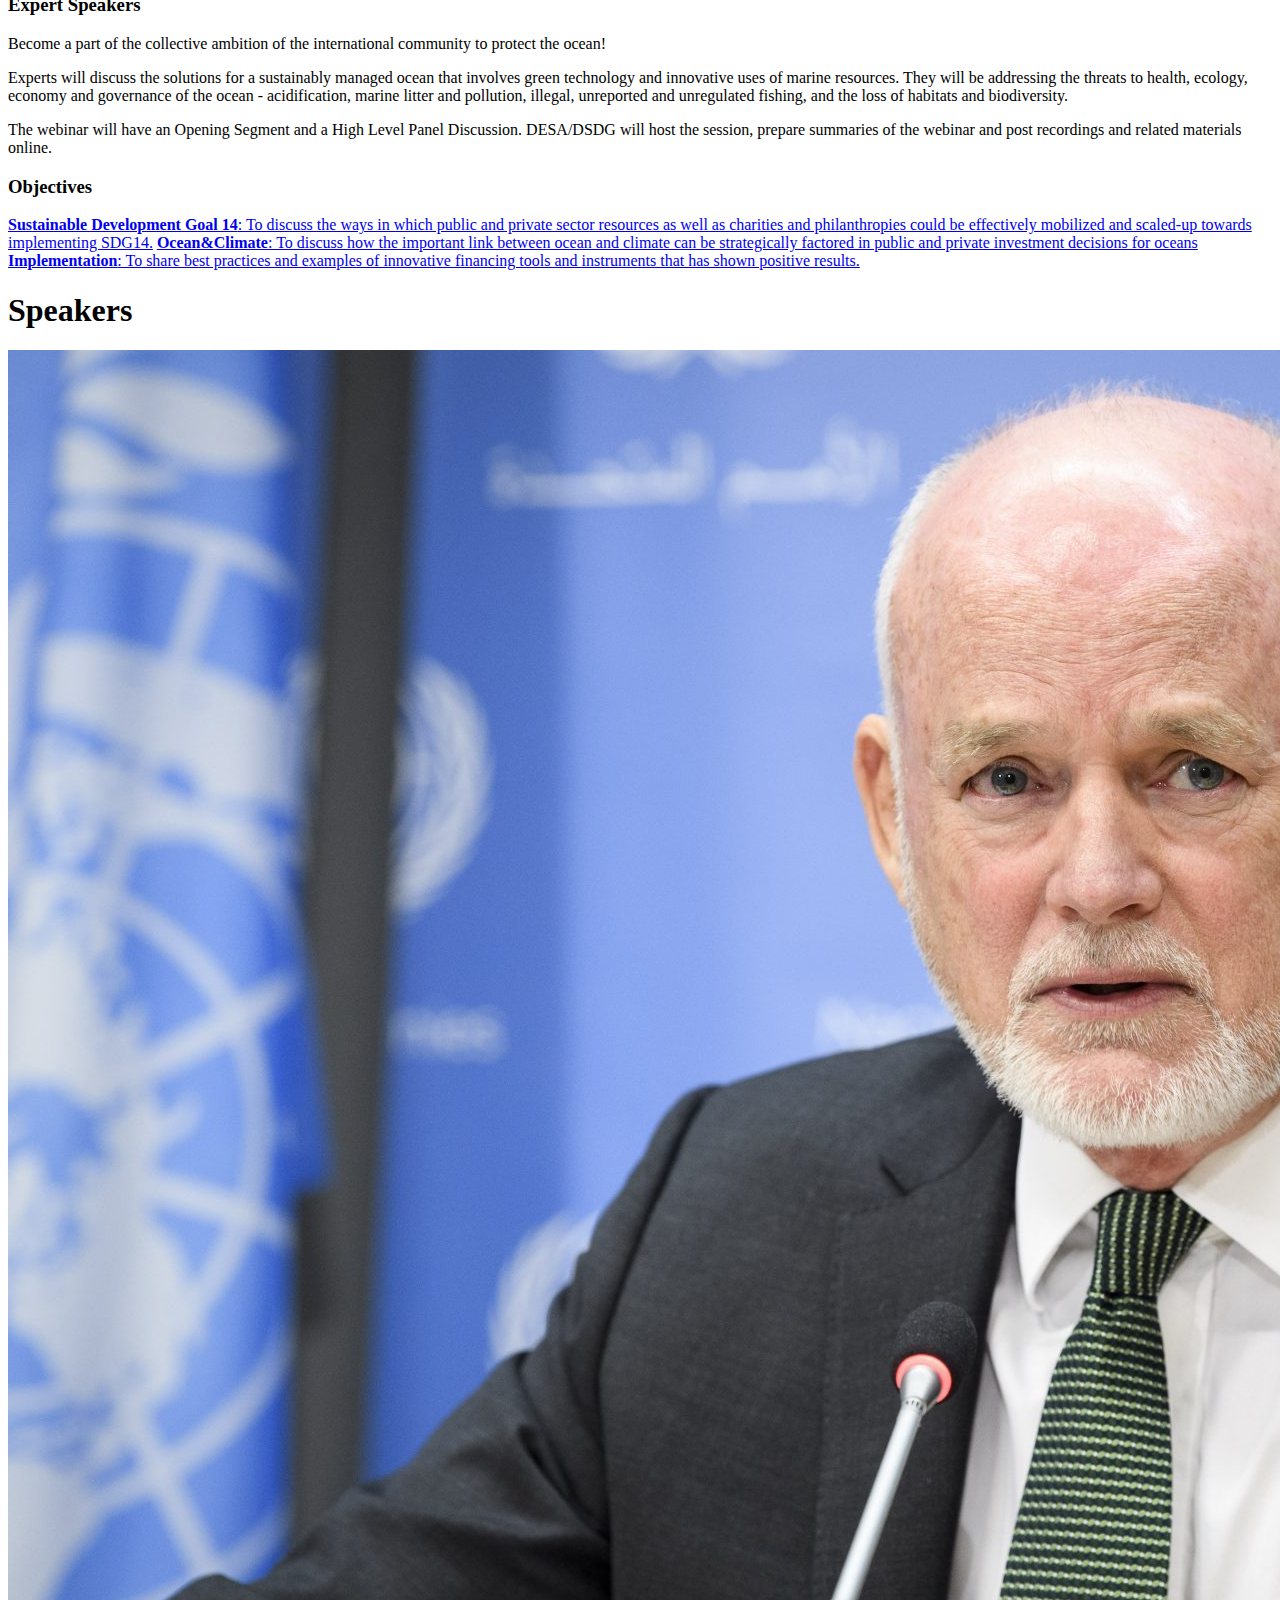
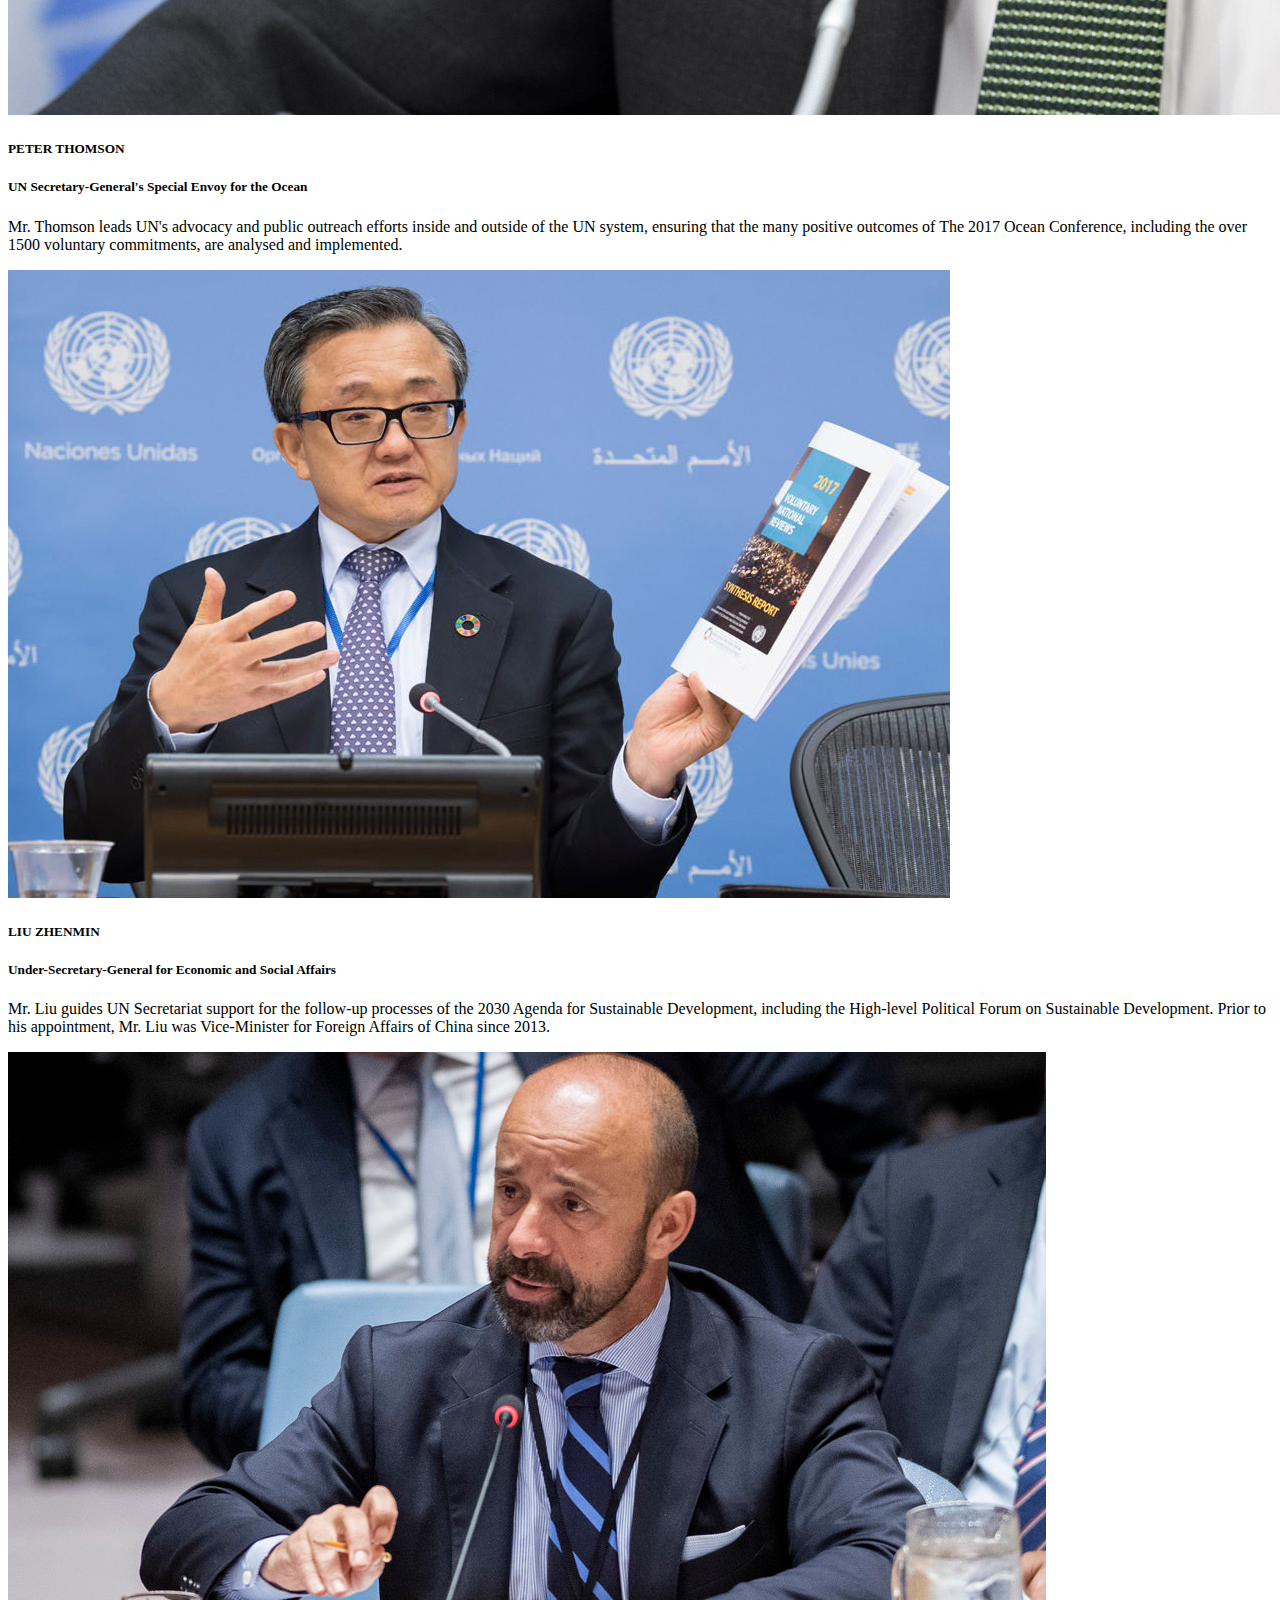
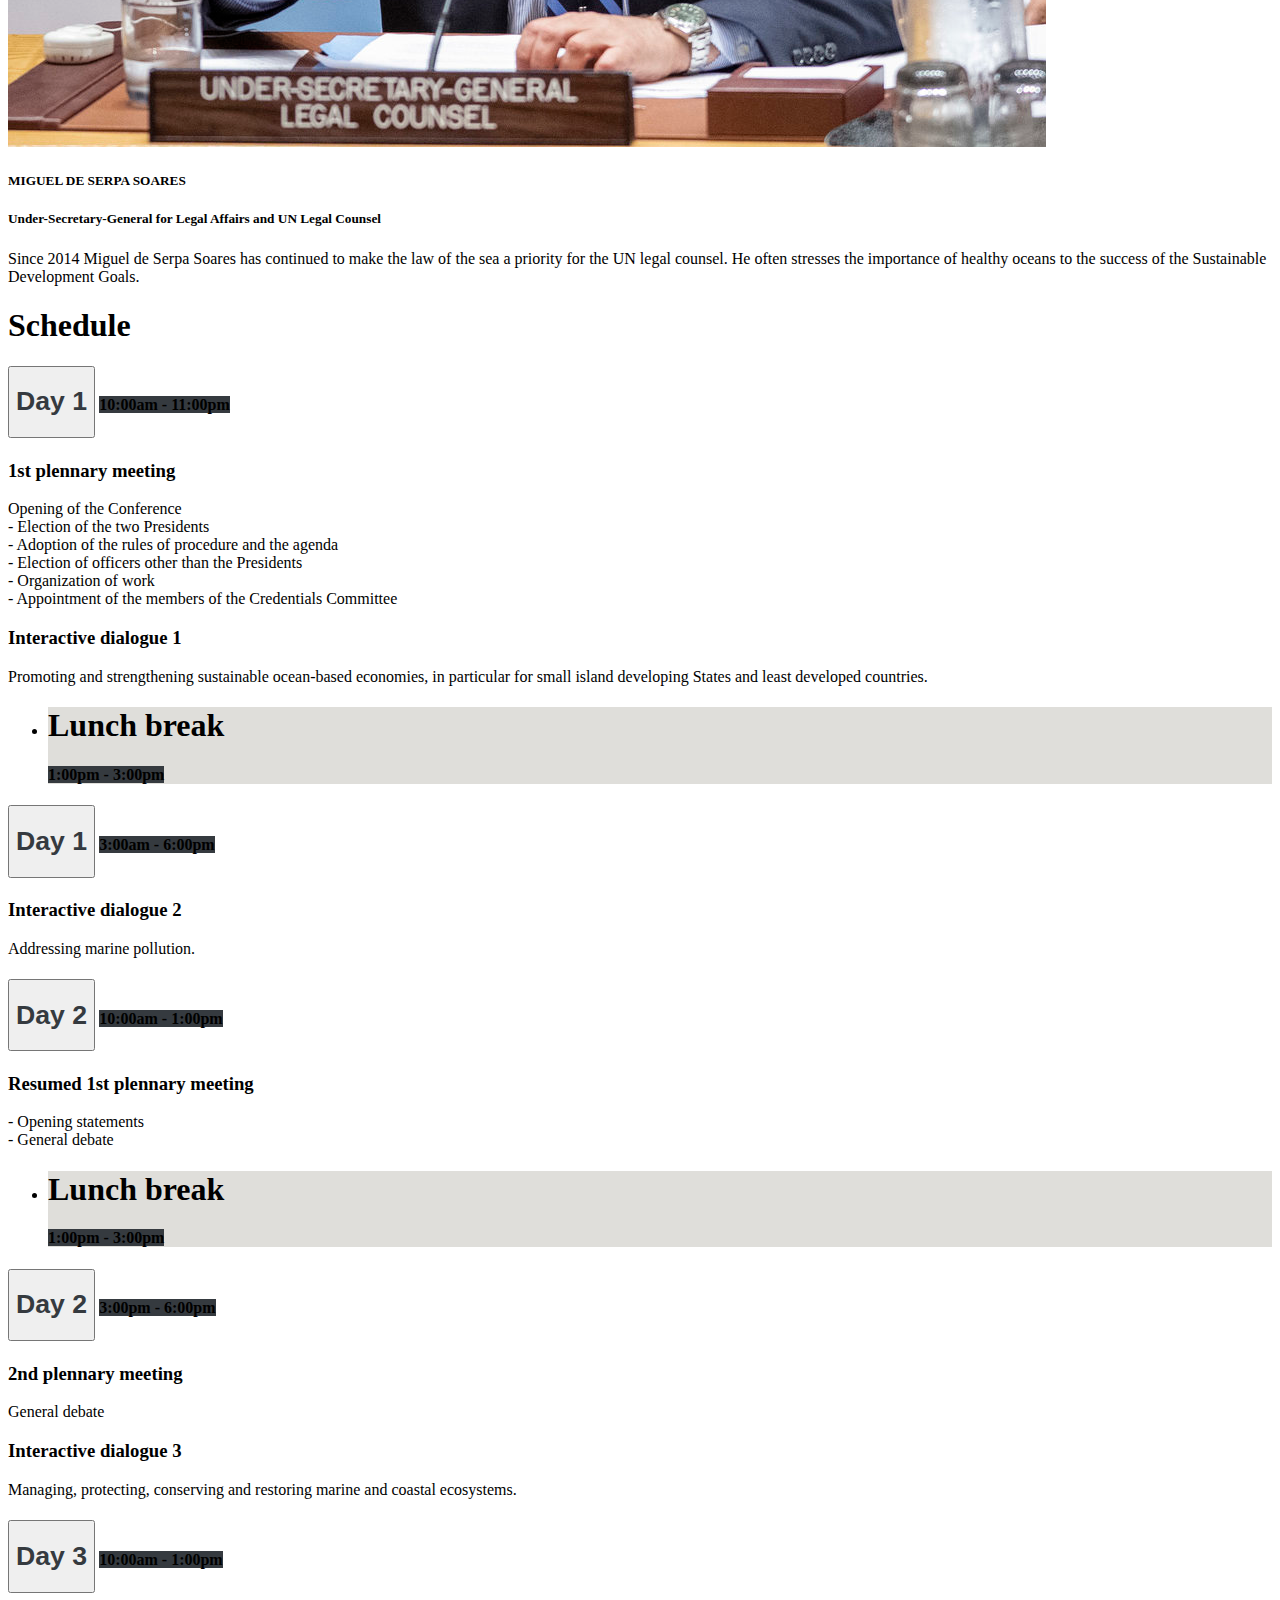
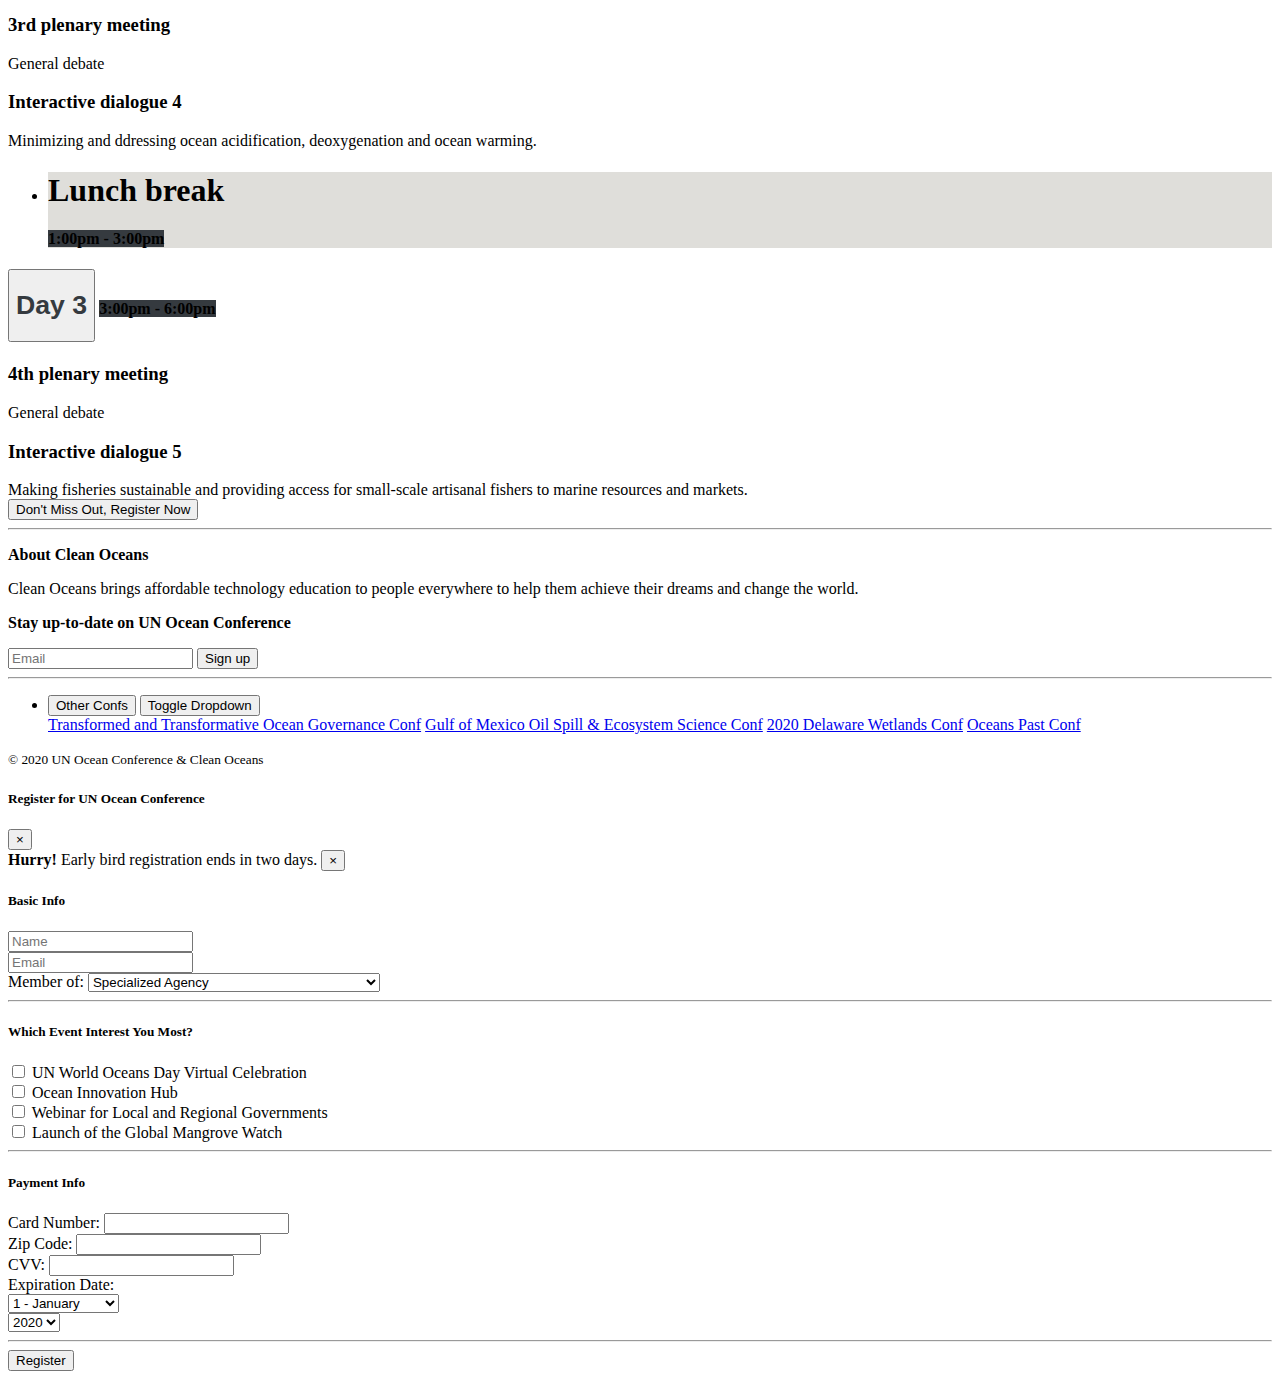
==== commit 9001787b: "fixed schedule collapse window" ====
--- a/index.html
+++ b/index.html
@@ -165,36 +165,6 @@
           </div>
         </div>
       </div>
-
-      <!-- <div class="col-md-6 col-lg-4">
-              <div class="card mb-3">
-                <img src="img/vivianne.jpeg" class="card-img-top" alt="Vivianne">
-                <div class="card-body">
-                  <h5 class="card-title">Vivianne McVue</h5>
-                  <p class="card-text">Vivianne is a web developer and teacher who is passionate about building scalable, data-driven web apps, especially ones that address old problems with new tech!</p>
-                </div>
-              </div>
-            </div>
-          
-            <div class="col-md-6 col-lg-4">
-              <div class="card mb-3">
-                <img src="img/vivianne.jpeg" class="card-img-top" alt="Vivianne">
-                <div class="card-body">
-                  <h5 class="card-title">Vivianne McVue</h5>
-                  <p class="card-text">Vivianne is a web developer and teacher who is passionate about building scalable, data-driven web apps, especially ones that address old problems with new tech!</p>
-                </div>
-              </div>
-            </div>
-          
-            <div class="col-md-6 col-lg-4">
-              <div class="card mb-3">
-                <img src="img/vivianne.jpeg" class="card-img-top" alt="Vivianne">
-                <div class="card-body">
-                  <h5 class="card-title">Vivianne McVue</h5>
-                  <p class="card-text">Vivianne is a web developer and teacher who is passionate about building scalable, data-driven web apps, especially ones that address old problems with new tech!</p>
-                </div>
-              </div>
-            </div> -->
     </div>
     <!-- /speakers-->
 
@@ -208,7 +178,7 @@
           <h4 class="mb-0">
             <div class="d-flex justify-content-between">
               <button class="btn btn-link" style="text-decoration: none;" type="button" data-toggle="collapse"
-                data-target="#collapseOne" aria-expanded="false" aria-controls="collapseOne">
+                data-target="#collapseOne" aria-expanded="true" aria-controls="collapseOne">
                 <h1 class="mb-1" style="color: #353a3f;">Day 1</h1>
               </button>
               <span class="badge badge-pill m-2 p-3" style="background-color: #353a3f; text-align: center;">10:00am -
@@ -217,7 +187,7 @@
           </h4>
         </div>
 
-        <div id="collapseOne" class="collapse show" aria-labelledby="headingOne" data-parent="#accordionExample">
+        <div id="collapseOne" class="collapse" aria-labelledby="headingOne" data-parent="#accordionExample">
           <div class="card-body">
             <h3 class="mb-1">1st plennary meeting</h3>
             <p>Opening of the Conference<br>
@@ -252,7 +222,7 @@
           <h4 class="mb-0">
             <div class="d-flex justify-content-between">
               <button class="btn btn-link" style="text-decoration: none;" type="button" data-toggle="collapse"
-                data-target="#collapseThree" aria-expanded="false" aria-controls="collapseThree">
+                data-target="#collapseThree" aria-expanded="true" aria-controls="collapseThree">
                 <h1 class="mb-1" style="color: #353a3f;">Day 1</h1>
               </button>
               <span class="badge badge-pill m-2 p-3" style="background-color: #353a3f; text-align: center;">3:00am -
@@ -261,7 +231,7 @@
           </h4>
         </div>
 
-        <div id="collapseThree" class="collapse show" aria-labelledby="headingThree" data-parent="#accordionExample">
+        <div id="collapseThree" class="collapse" aria-labelledby="headingThree" data-parent="#accordionExample">
           <div class="card-body">
             <h3 class="mb-1">Interactive dialogue 2</h3>
             Addressing marine pollution.
@@ -274,7 +244,7 @@
           <h4 class="mb-0">
             <div class="d-flex justify-content-between">
               <button class="btn btn-link" style="text-decoration: none;" type="button" data-toggle="collapse"
-                data-target="#collapseFour" aria-expanded="false" aria-controls="collapseFour">
+                data-target="#collapseFour" aria-expanded="true" aria-controls="collapseFour">
                 <h1 class="mb-1" style="color: #353a3f;">Day 2</h1>
               </button>
               <span class="badge badge-pill m-2 p-3" style="background-color: #353a3f; text-align: center;">10:00am -
@@ -283,7 +253,7 @@
           </h4>
         </div>
 
-        <div id="collapseFour" class="collapse show" aria-labelledby="headingFour" data-parent="#accordionExample">
+        <div id="collapseFour" class="collapse" aria-labelledby="headingFour" data-parent="#accordionExample">
           <div class="card-body">
             <h3 class="mb-1">Resumed 1st plennary meeting</h3>
             - Opening statements<br>
@@ -309,7 +279,7 @@
           <h4 class="mb-0">
             <div class="d-flex justify-content-between">
               <button class="btn btn-link" style="text-decoration: none;" type="button" data-toggle="collapse"
-                data-target="#collapseFive" aria-expanded="false" aria-controls="collapseFive">
+                data-target="#collapseFive" aria-expanded="true" aria-controls="collapseFive">
                 <h1 class="mb-1" style="color: #353a3f;">Day 2</h1>
               </button>
               <span class="badge badge-pill m-2 p-3" style="background-color: #353a3f; text-align: center;">3:00pm -
@@ -318,7 +288,7 @@
           </h4>
         </div>
 
-        <div id="collapseFive" class="collapse show" aria-labelledby="headingFive" data-parent="#accordionExample">
+        <div id="collapseFive" class="collapse" aria-labelledby="headingFive" data-parent="#accordionExample">
           <div class="card-body">
             <h3 class="mb-1">2nd plennary meeting</h3>
             <p>General debate </p>
@@ -335,7 +305,7 @@
           <h4 class="mb-0">
             <div class="d-flex justify-content-between">
               <button class="btn btn-link" style="text-decoration: none;" type="button" data-toggle="collapse"
-                data-target="#collapseSix" aria-expanded="false" aria-controls="collapseSix">
+                data-target="#collapseSix" aria-expanded="true" aria-controls="collapseSix">
                 <h1 class="mb-1" style="color: #353a3f;">Day 3</h1>
               </button>
               <span class="badge badge-pill m-2 p-3" style="background-color: #353a3f; text-align: center;">10:00am -
@@ -344,7 +314,7 @@
           </h4>
         </div>
 
-        <div id="collapseSix" class="collapse show" aria-labelledby="headingSix" data-parent="#accordionExample">
+        <div id="collapseSix" class="collapse" aria-labelledby="headingSix" data-parent="#accordionExample">
           <div class="card-body">
             <h3 class="mb-1">3rd plenary meeting</h3>
             <p>General debate </p>
@@ -373,7 +343,7 @@
           <h4 class="mb-0">
             <div class="d-flex justify-content-between">
               <button class="btn btn-link" style="text-decoration: none;" type="button" data-toggle="collapse"
-                data-target="#collapseSeven" aria-expanded="false" aria-controls="collapseSeven">
+                data-target="#collapseSeven" aria-expanded="true" aria-controls="collapseSeven">
                 <h1 class="mb-1" style="color: #353a3f;">Day 3</h1>
               </button>
               <span class="badge badge-pill m-2 p-3" style="background-color: #353a3f; text-align: center;">3:00pm -
@@ -382,7 +352,7 @@
           </h4>
         </div>
 
-        <div id="collapseSeven" class="collapse show" aria-labelledby="headingSeven" data-parent="#accordionExample">
+        <div id="collapseSeven" class="collapse" aria-labelledby="headingSeven" data-parent="#accordionExample">
           <div class="card-body">
             <h3 class="mb-1">4th plenary meeting</h3>
             <p>General debate </p>
@@ -426,12 +396,12 @@
     <div class="row py-3">
       <div class="col-md-7">
         <ul class="nav">
-          <li class="nav-item">
+          <!-- <li class="nav-item">
             <a class="nav-link" href="#">Community</a>
           </li>
           <li class="nav-item">
             <a class="nav-link" href="#">Tracks</a>
-          </li>
+          </li> -->
           <li class="nav-item">
             <div class="btn-group dropup">
               <button type="button" class="btn btn-outline-dark">Other Confs</button>
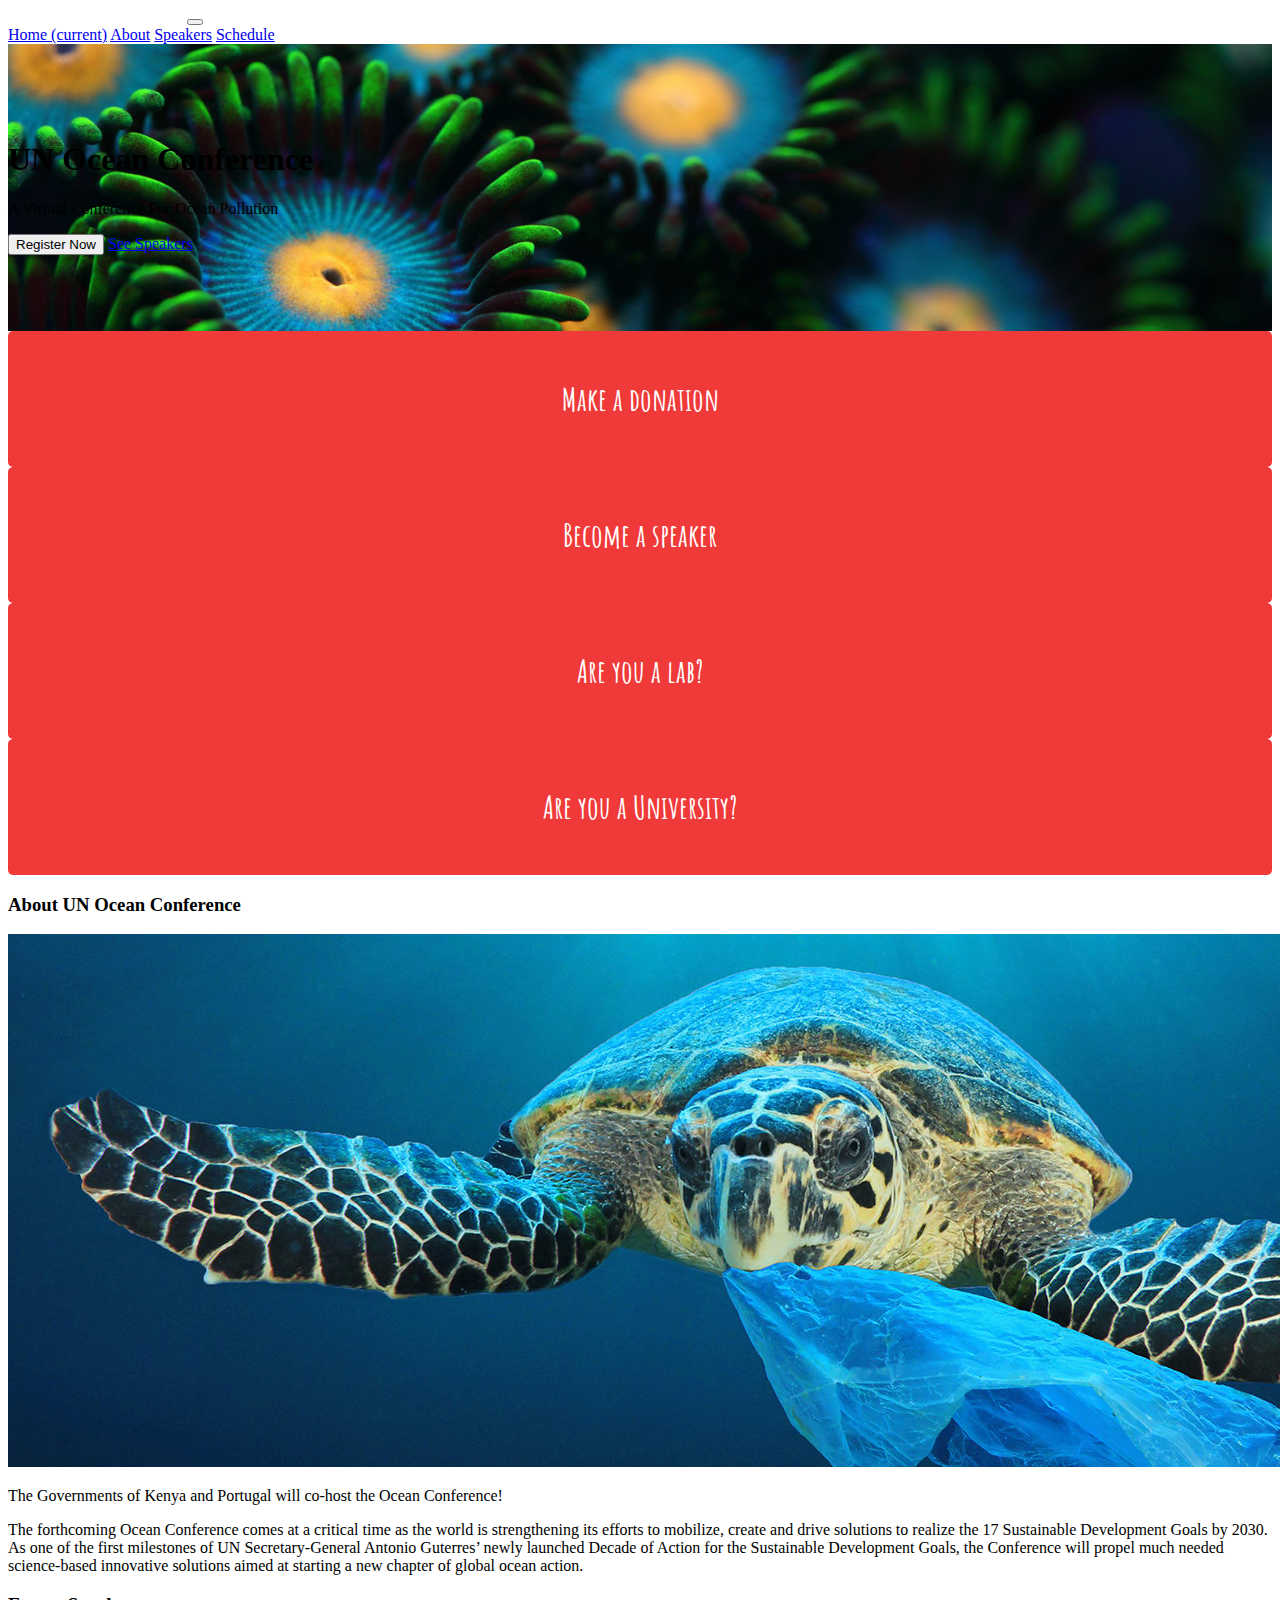
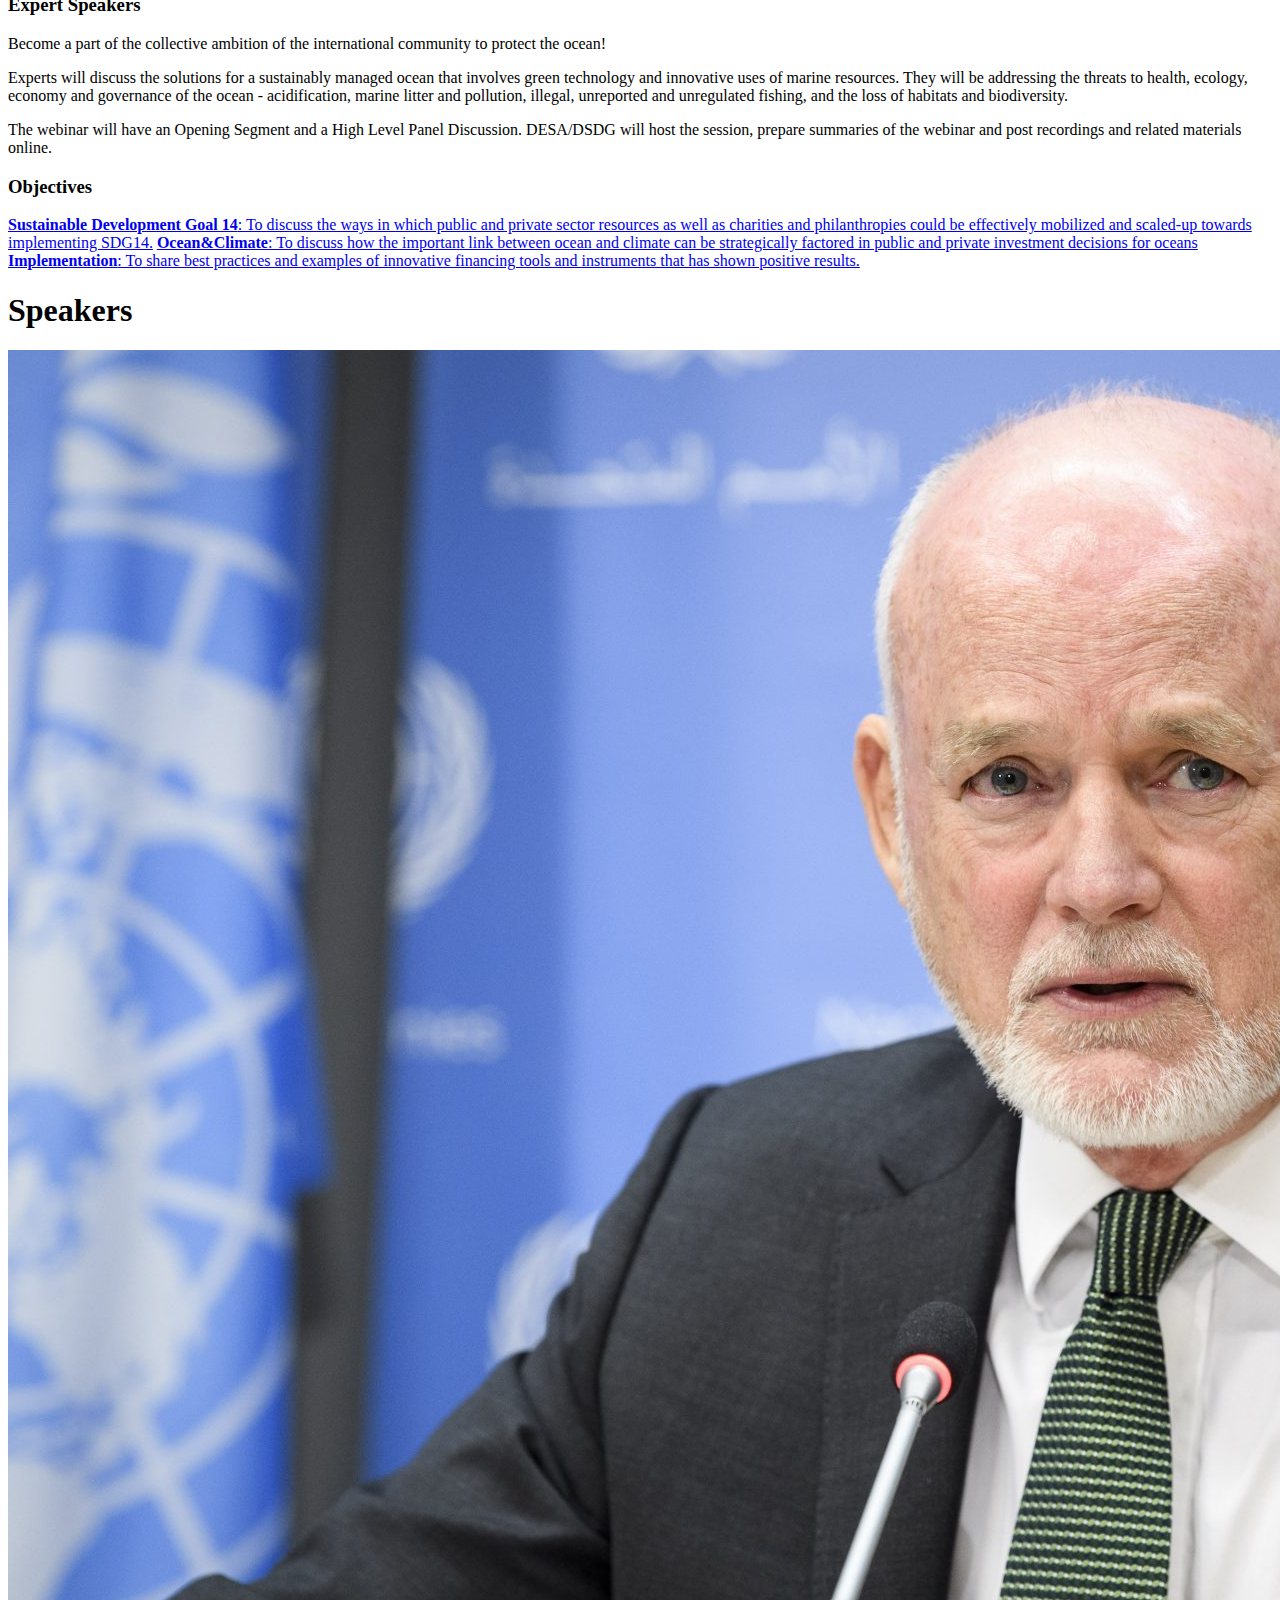
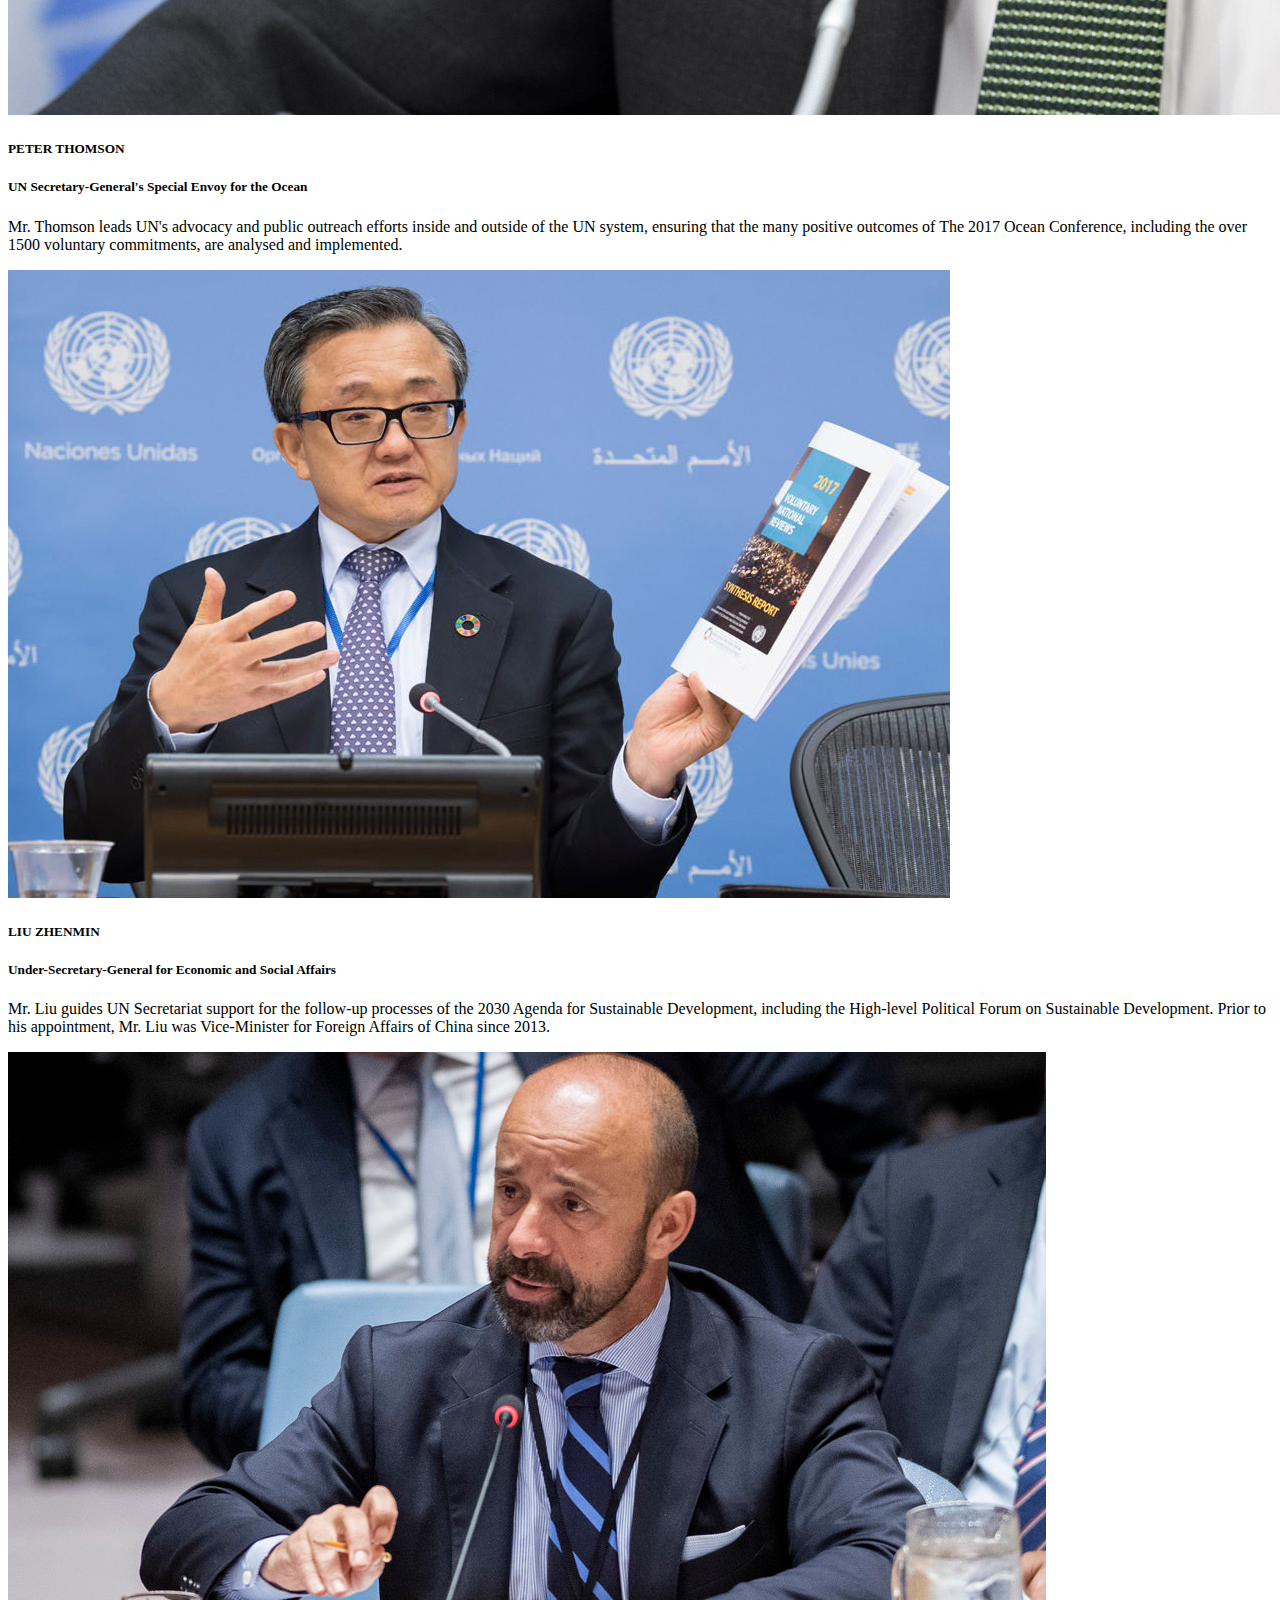
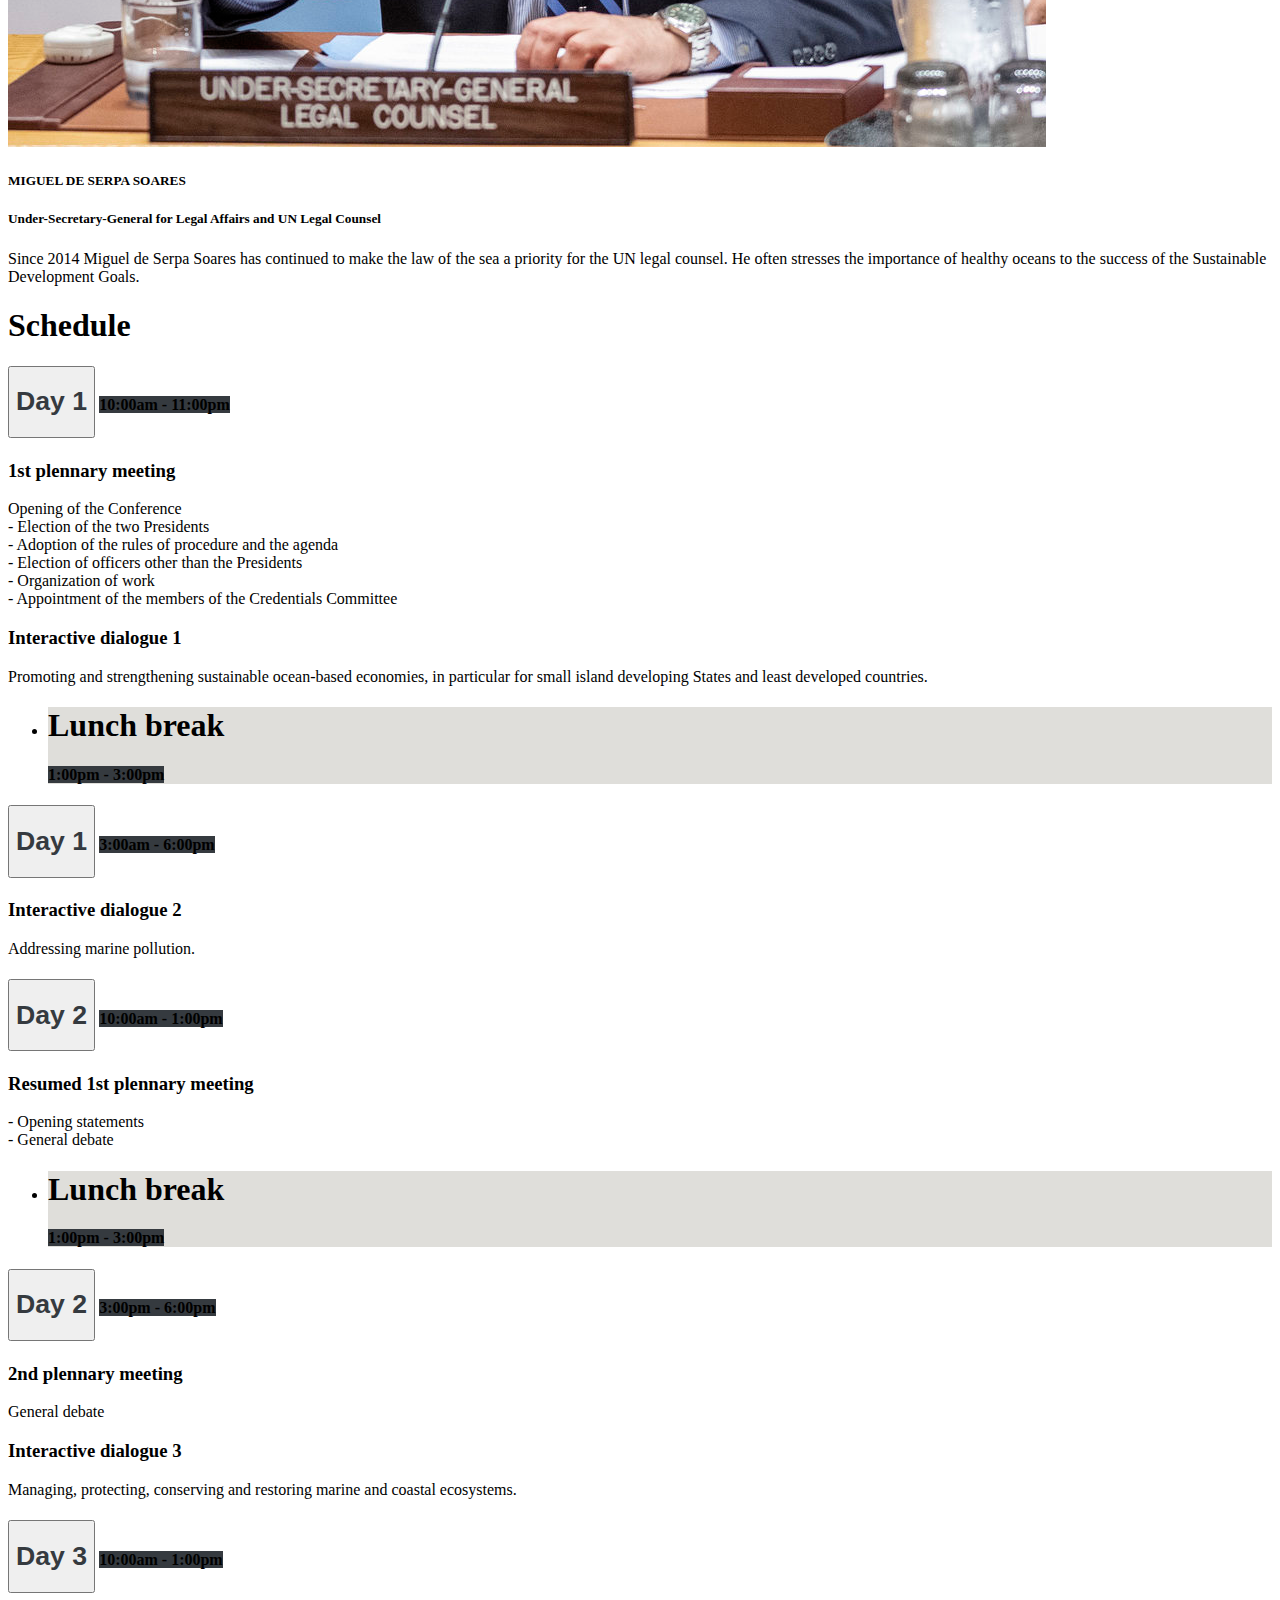
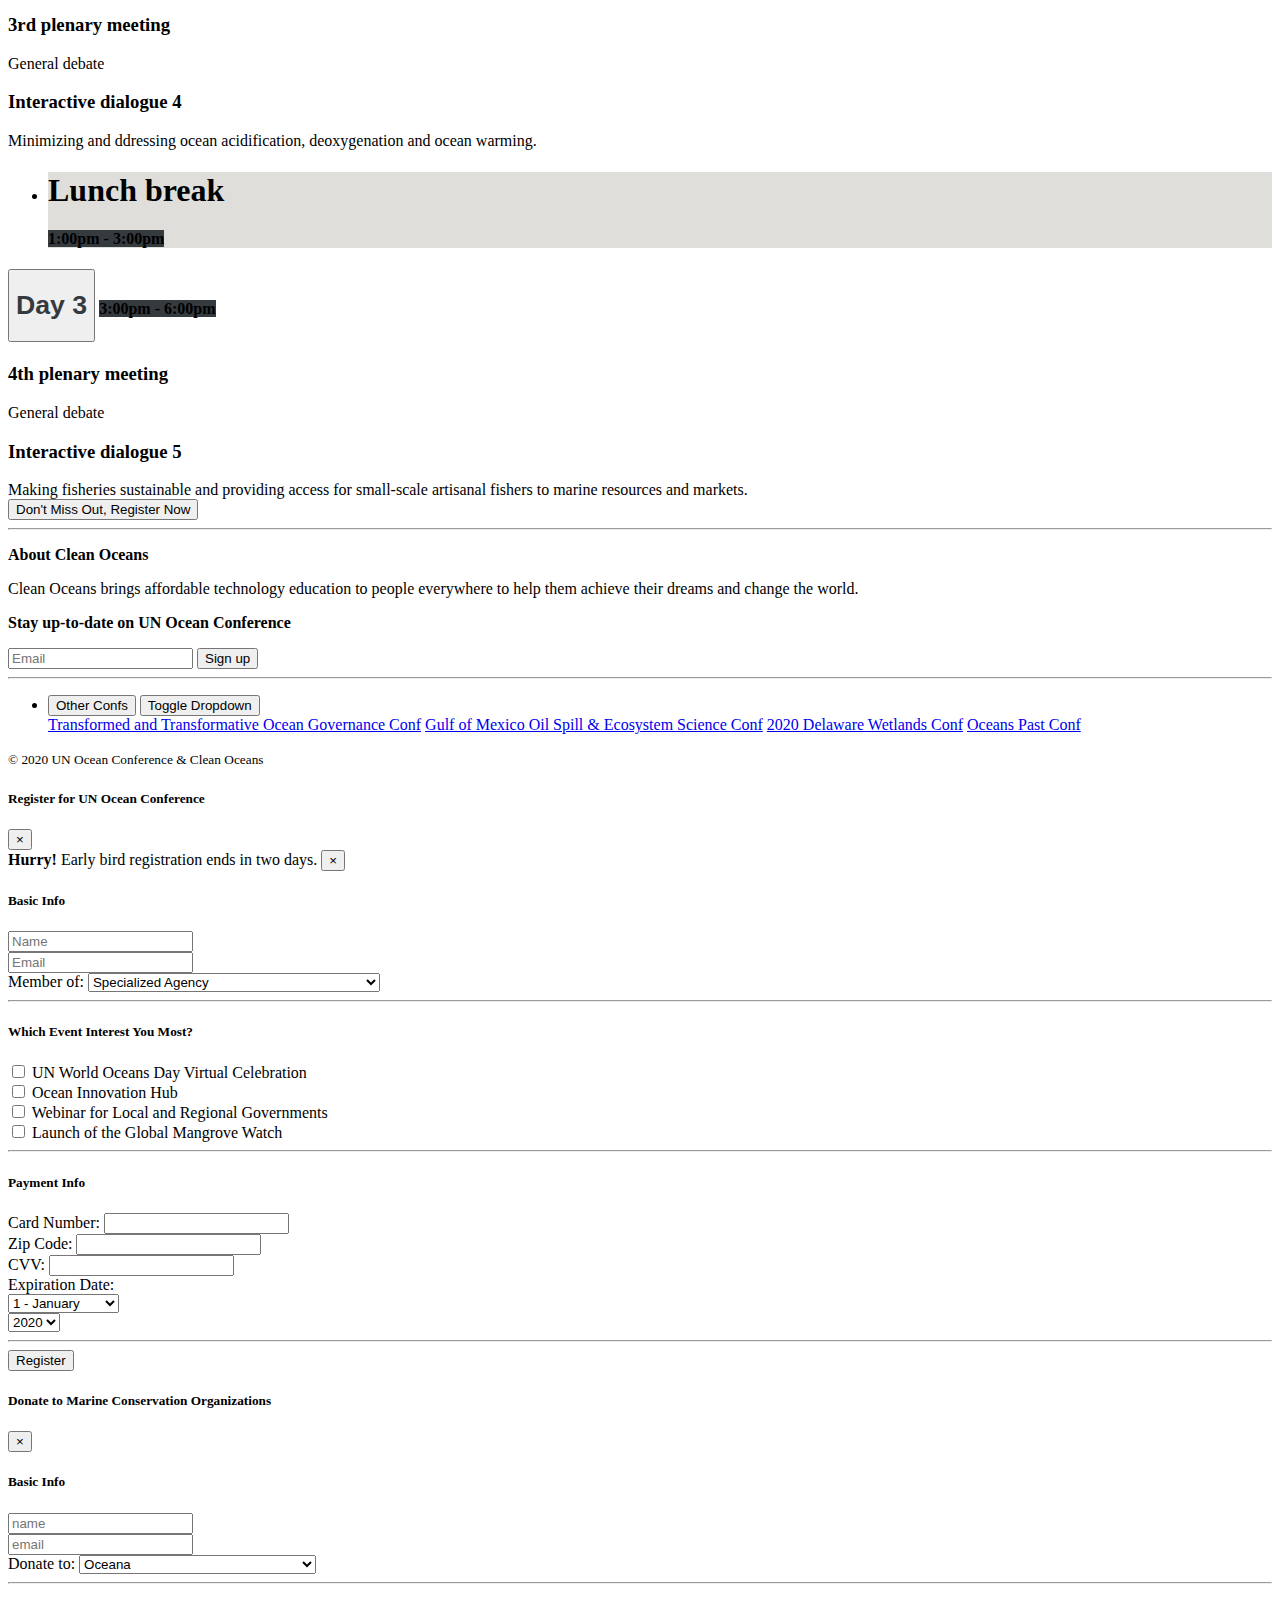
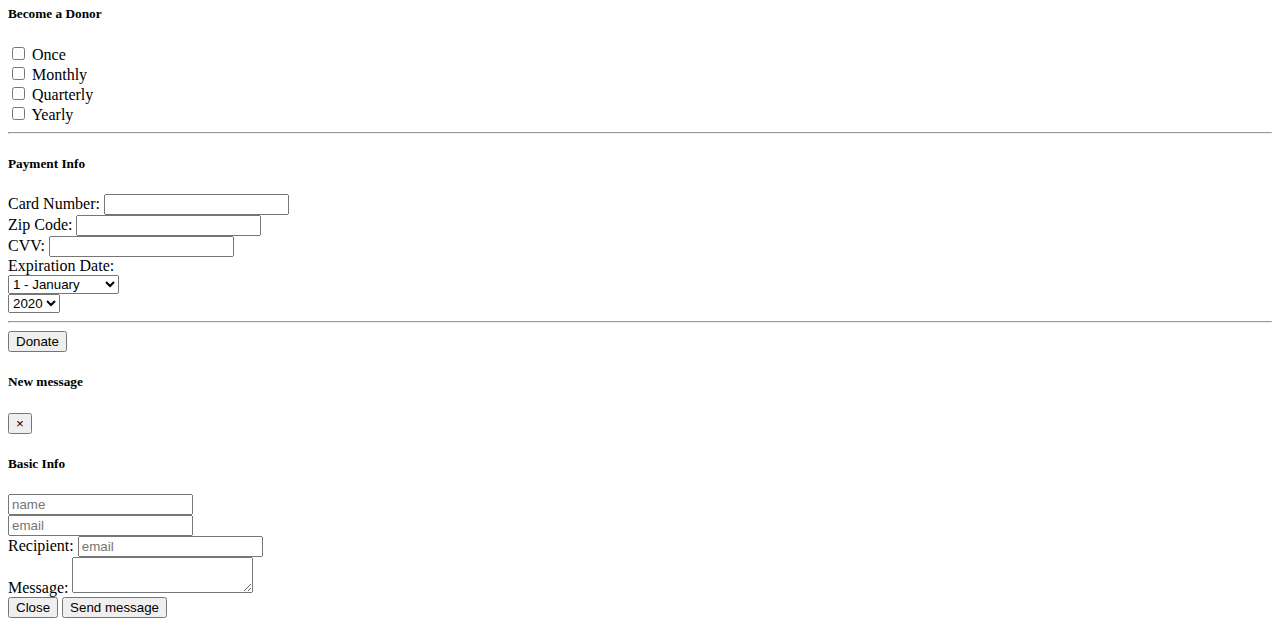
==== commit ffe6b31e: "updated call out buttons" ====
--- a/index.html
+++ b/index.html
@@ -10,8 +10,9 @@
   <!-- Bootstrap CSS -->
   <link rel="stylesheet" href="https://maxcdn.bootstrapcdn.com/bootstrap/4.0.0-beta/css/bootstrap.min.css"
     integrity="sha384-/Y6pD6FV/Vv2HJnA6t+vslU6fwYXjCFtcEpHbNJ0lyAFsXTsjBbfaDjzALeQsN6M" crossorigin="anonymous">
-    <link href="https://fonts.googleapis.com/css2?family=Amatic+SC:wght@700&family=Roboto+Condensed:wght@300&display=swap" rel="stylesheet">
-    <link rel="stylesheet" href="style.css">
+  <link href="https://fonts.googleapis.com/css2?family=Amatic+SC:wght@700&family=Roboto+Condensed:wght@300&display=swap"
+    rel="stylesheet">
+  <link rel="stylesheet" href="style.css">
 </head>
 
 <body id="home" data-spy="scroll" data-target=".navbar" data-offset="100">
@@ -49,32 +50,40 @@
   </div>
   <!--    /jumbotron-->
   <div class="container pt-4">
-    
+
     <div class="container pb-5" id="callout">
-    <div class="row">
-
-      <div class="btn col-lg-3">
-        <div class="btn-box"></div>
-        <div class="btn-text"><h4>Make a donation</h4></div>
-      </div>
-
-      <div class="btn col-lg-3">
-        <div class="btn-box"></div>
-        <div class="btn-text"><h4>Become a speaker</h4></div>
-      </div>
-
-      <div class="btn col-lg-3">
-        <div class="btn-box"></div>
-        <div class="btn-text"><h4>Are you a lab?</h4></div>
-      </div>
-
-      <div class="btn col-lg-3">
-        <div class="btn-box"></div>
-        <div class="btn-text"><h4>Are you a University?</h4></div>
-      </div>
-
-    </div>
-  </div>
+      <div class="row">
+
+        <div class="btn col-lg-3">
+          <div class="btn-box"></div>
+          <div class="btn-text">
+            <h4 data-toggle="modal" data-target="#donation">Make a donation</h4>
+          </div>
+        </div>
+
+        <div class="btn col-lg-3">
+          <div class="btn-box"></div>
+          <div class="btn-text">
+            <h4>Become a speaker</h4>
+          </div>
+        </div>
+
+        <div class="btn col-lg-3">
+          <div class="btn-box"></div>
+          <div class="btn-text">
+            <h4>Are you a lab?</h4>
+          </div>
+        </div>
+
+        <div class="btn col-lg-3">
+          <div class="btn-box"></div>
+          <div class="btn-text">
+            <h4 data-toggle="modal" data-target="#university">Are you a University?</h4>
+          </div>
+        </div>
+
+      </div>
+    </div>
 
     <!-- about-->
     <div id="about" class="row">
@@ -117,12 +126,10 @@
           <a href="#" class="list-group-item list-group-item-action"><strong>Implementation</strong>: To share best
             practices and examples of innovative financing tools and instruments that
             has shown positive results. </a>
-          <!-- <a href="#" class="list-group-item list-group-item-action"><strong>Node.js</strong>: JavaScript environment</a>
-              <a href="#" class="list-group-item list-group-item-action"><strong>ES2015</strong>: Latest version of JavaScript</a>
-              <a href="#" class="list-group-item list-group-item-action"><strong>Babel</strong>: JavaScript compiler</a> -->
-        </div>
-      </div>
-    </div><!-- /about-->
+        </div>
+      </div>
+    </div>
+    <!-- /about-->
     <!-- speakers-->
     <h1 id="speakers" class="display-4 text-center my-5 text-muted">Speakers</h1>
     <div class="row">
@@ -396,12 +403,7 @@
     <div class="row py-3">
       <div class="col-md-7">
         <ul class="nav">
-          <!-- <li class="nav-item">
-            <a class="nav-link" href="#">Community</a>
-          </li>
-          <li class="nav-item">
-            <a class="nav-link" href="#">Tracks</a>
-          </li> -->
+
           <li class="nav-item">
             <div class="btn-group dropup">
               <button type="button" class="btn btn-outline-dark">Other Confs</button>
@@ -429,7 +431,7 @@
   </div><!-- /.container-->
 
   <!--=====================================
-     FORM MODAL
+     FORM MODAL TO REGISTER FOR CONF
     =====================================-->
   <div class="modal fade" id="register" tabindex="-1" role="dialog" aria-labelledby="register form" aria-hidden="true">
     <div class="modal-dialog" role="document">
@@ -461,17 +463,17 @@
             <div class="form-group">
               <label for="role">Member of:</label>
               <select class="custom-select form-control" id="role">
-                <option value="full stack js developer">Specialized Agency</option>
-                <option value="front end developer">Intergovernmental Organization</option>
-                <option value="back end developer">International Financial Institution</option>
-                <option value="designer">Regional Commission</option>
-                <option value="student">Organization and Body of the United Nations</option>
-                <option value="student">Non-Governmental Organization</option>
-                <option value="student">Civil Society Organization</option>
-                <option value="student">Academic Institution</option>
-                <option value="student">Scientific Community</option>
-                <option value="student">Private Sector and Philanthropic Organization</option>
-                <option value="student">Other</option>
+                <option value="Specialized Agency">Specialized Agency</option>
+                <option value="Intergovernmental Organization">Intergovernmental Organization</option>
+                <option value="International Financial Institution">International Financial Institution</option>
+                <option value="Regional Commission">Regional Commission</option>
+                <option value="Organization and Body of the United Nations">Organization and Body of the United Nations</option>
+                <option value="Non-Governmental Organization">Non-Governmental Organization</option>
+                <option value="Civil Society Organization">Civil Society Organization</option>
+                <option value="Academic Institutio">Academic Institution</option>
+                <option value="Scientific Community">Scientific Community</option>
+                <option value="Private Sector and Philanthropic Organization">Private Sector and Philanthropic Organization</option>
+                <option value="Other">Other</option>
               </select>
             </div>
 
@@ -557,27 +559,193 @@
             <button type="submit" class="btn btn-dark btn-lg">Register</button>
           </form>
           <!-- /registration form -->
-          <!-- </div>
-        <div class="modal-footer">
-          <button type="button" class="btn btn-secondary" data-dismiss="modal">Close</button>
-          <button type="button" class="btn btn-primary">Save changes</button> -->
-        </div>
-      </div>
-    </div>
-  </div>
-
-
-  <!-- Optional JavaScript -->
-  <!-- jQuery first, then Popper.js, then Bootstrap JS -->
-  <script src="https://code.jquery.com/jquery-3.2.1.slim.min.js"
-    integrity="sha384-KJ3o2DKtIkvYIK3UENzmM7KCkRr/rE9/Qpg6aAZGJwFDMVNA/GpGFF93hXpG5KkN"
-    crossorigin="anonymous"></script>
-  <script src="https://cdnjs.cloudflare.com/ajax/libs/popper.js/1.11.0/umd/popper.min.js"
-    integrity="sha384-b/U6ypiBEHpOf/4+1nzFpr53nxSS+GLCkfwBdFNTxtclqqenISfwAzpKaMNFNmj4"
-    crossorigin="anonymous"></script>
-  <script src="https://maxcdn.bootstrapcdn.com/bootstrap/4.0.0-beta/js/bootstrap.min.js"
-    integrity="sha384-h0AbiXch4ZDo7tp9hKZ4TsHbi047NrKGLO3SEJAg45jXxnGIfYzk4Si90RDIqNm1"
-    crossorigin="anonymous"></script>
+                </div>
+              </div>
+            </div>
+          </div>
+
+
+    <!--=====================================
+          FORM MODAL TO DONATE
+    =====================================-->
+    <div class="modal fade" id="donation" tabindex="-1" role="dialog" aria-labelledby="donation form" aria-hidden="true">
+      <div class="modal-dialog" role="document">
+        <div class="modal-content">
+          <div class="modal-header bg-dark text-white">
+            <h5 class="modal-title" id="donationLabel">Donate to Marine Conservation Organizations</h5>
+            <button type="button" class="close" data-dismiss="modal" aria-label="Close">
+              <span aria-hidden="true">&times;</span>
+            </button>
+          </div>
+          <div class="modal-body">
+            <!-- donation form -->
+            <form>
+              <h5 class="mb-4">Basic Info</h5>
+              <div class="form-group">
+                <label class="form-control-label sr-only" for="Name"></label>
+                <input type="text" class="form-control" id="Name" placeholder="name">
+              </div>
+              <div class="form-group">
+                <label lass="form-control-label sr-only" for="Email"></label>
+                <input type="email" class="form-control" id="Email" placeholder="email">
+              </div>
+              <div class="form-group">
+                <label for="donate">Donate to:</label>
+                <select class="custom-select form-control" id="donate">
+                  <option value="Oceana">Oceana</option>
+                  <option value="The Ocean Conservancy">The Ocean Conservancy</option>
+                  <option value="Project AWARE Foundation">Project AWARE Foundation</option>
+                  <option value="Marine Megafauna Foundation">Marine Megafauna Foundation</option>
+                  <option value="Sea Shepherd Conservation Society">Sea Shepherd Conservation Society</option>
+                  <option value="Coral Reef Alliance">Coral Reef Alliance</option>
+                  <option value="The Nature Conservancy">The Nature Conservancy</option>
+                  <option value="World Wildlife Fund">World Wildlife Fund</option>
+                  <option value="Monterey Bay Aquarium">Monterey Bay Aquarium</option>
+                  <option value="Greenpeace">Greenpeace</option>
+                </select>
+              </div>
+
+              <hr class="my-4">
+              <h5 class="mb-4">Become a Donor</h5>
+              <div class="form-check">
+                <label class="custom-control custom-checkbox">
+                  <input type="checkbox" class="custom-control-input">
+                  <span class="custom-control-indicator"></span>
+                  <span class="custom-control-description">Once</span>
+                </label>
+              </div>
+              <div class="form-check">
+                <label class="custom-control custom-checkbox">
+                  <input type="checkbox" class="custom-control-input">
+                  <span class="custom-control-indicator"></span>
+                  <span class="custom-control-description">Monthly</span>
+                </label>
+              </div>
+              <div class="form-check">
+                <label class="custom-control custom-checkbox">
+                  <input type="checkbox" class="custom-control-input">
+                  <span class="custom-control-indicator"></span>
+                  <span class="custom-control-description">Quarterly</span>
+                </label>
+              </div>
+              <div class="form-check">
+                <label class="custom-control custom-checkbox">
+                  <input type="checkbox" class="custom-control-input">
+                  <span class="custom-control-indicator"></span>
+                  <span class="custom-control-description">Yearly</span>
+                </label>
+              </div>
+              <hr class="mb-4">
+              <h5 class="mb-4">Payment Info</h5>
+
+              <div class="form-row">
+                <div class="col-lg-6 form-group">
+                  <label for="CC-num">Card Number:</label>
+                  <input class="form-control" id="CC-num" type="text">
+                </div>
+
+                <div class="col-lg form-group">
+                  <label for="Zip">Zip Code:</label>
+                  <input class="form-control" id="Zip" type="text">
+                </div>
+
+                <div class="col-lg form-group">
+                  <label for="CVV">CVV:</label>
+                  <input class="form-control" id="CVV" type="text">
+                </div>
+              </div>
+              <div class="form-row">
+                <label class="col-lg-12">Expiration Date:</label>
+
+                <div class="form-group col-lg-8">
+                  <select class="custom-select form-control" id="EXP-month">
+                    <option value="1">1 - January</option>
+                    <option value="2">2 - February</option>
+                    <option value="3">3 - March</option>
+                    <option value="4">4 - April</option>
+                    <option value="5">5 - May</option>
+                    <option value="6">6 - June</option>
+                    <option value="7">7 - July</option>
+                    <option value="8">8 - August</option>
+                    <option value="9">9 - September</option>
+                    <option value="10">10 - October</option>
+                    <option value="11">11 - November</option>
+                    <option value="12">12 - December</option>
+                  </select>
+                </div>
+                <div class="form-group cal-lg">
+                  <select class="custom-select form-control" id="EXP-year">
+                    <option value="2020">2020</option>
+                    <option value="2021">2021</option>
+                    <option value="2022">2022</option>
+                    <option value="2023">2023</option>
+                    <option value="2024">2024</option>
+                    <option value="2025">2025</option>
+                  </select>
+                </div>
+              </div>
+              <hr class="mb-4">
+              <button type="submit" class="btn btn-dark btn-lg">Donate</button>
+            </form>
+            <!-- /donation form -->
+          </div>
+        </div>
+      </div>
+    </div>
+
+
+    <!--=====================================
+          FORM MODAL FOR UNIVERSITY
+    =====================================-->
+    <div class="modal fade" id="university" tabindex="-1" role="dialog" aria-labelledby="universityLabel" aria-hidden="true">
+      <div class="modal-dialog" role="document">
+        <div class="modal-content">
+          <div class="modal-header">
+            <h5 class="modal-title" id="exampleModalLabel">New message</h5>
+            <button type="button" class="close" data-dismiss="modal" aria-label="Close">
+              <span aria-hidden="true">&times;</span>
+            </button>
+          </div>
+          <div class="modal-body">
+            <form>
+              <h5 class="mb-4">Basic Info</h5>
+              <div class="form-group">
+                <label class="form-control-label sr-only" for="Name"></label>
+                <input type="text" class="form-control" id="Name" placeholder="name">
+              </div>
+              <div class="form-group">
+                <label lass="form-control-label sr-only" for="Email"></label>
+                <input type="email" class="form-control" id="Email" placeholder="email">
+              </div>
+              <div class="form-group">
+                <label for="recipient-name" class="col-form-label">Recipient:</label>
+                <input type="text" class="form-control" id="recipient-name" placeholder="email">
+              </div>
+              <div class="form-group">
+                <label for="message-text" class="col-form-label">Message:</label>
+                <textarea class="form-control" id="message-text"></textarea>
+              </div>
+            </form>
+          </div>
+          <div class="modal-footer">
+            <button type="button" class="btn btn-secondary" data-dismiss="modal">Close</button>
+            <button type="button" class="btn btn-primary">Send message</button>
+          </div>
+        </div>
+      </div>
+    </div>
+
+          <!-- Optional JavaScript -->
+          <!-- jQuery first, then Popper.js, then Bootstrap JS -->
+          <script src="https://code.jquery.com/jquery-3.2.1.slim.min.js"
+            integrity="sha384-KJ3o2DKtIkvYIK3UENzmM7KCkRr/rE9/Qpg6aAZGJwFDMVNA/GpGFF93hXpG5KkN"
+            crossorigin="anonymous"></script>
+          <script src="https://cdnjs.cloudflare.com/ajax/libs/popper.js/1.11.0/umd/popper.min.js"
+            integrity="sha384-b/U6ypiBEHpOf/4+1nzFpr53nxSS+GLCkfwBdFNTxtclqqenISfwAzpKaMNFNmj4"
+            crossorigin="anonymous"></script>
+          <script src="https://maxcdn.bootstrapcdn.com/bootstrap/4.0.0-beta/js/bootstrap.min.js"
+            integrity="sha384-h0AbiXch4ZDo7tp9hKZ4TsHbi047NrKGLO3SEJAg45jXxnGIfYzk4Si90RDIqNm1"
+            crossorigin="anonymous"></script>
 </body>
 
 </html>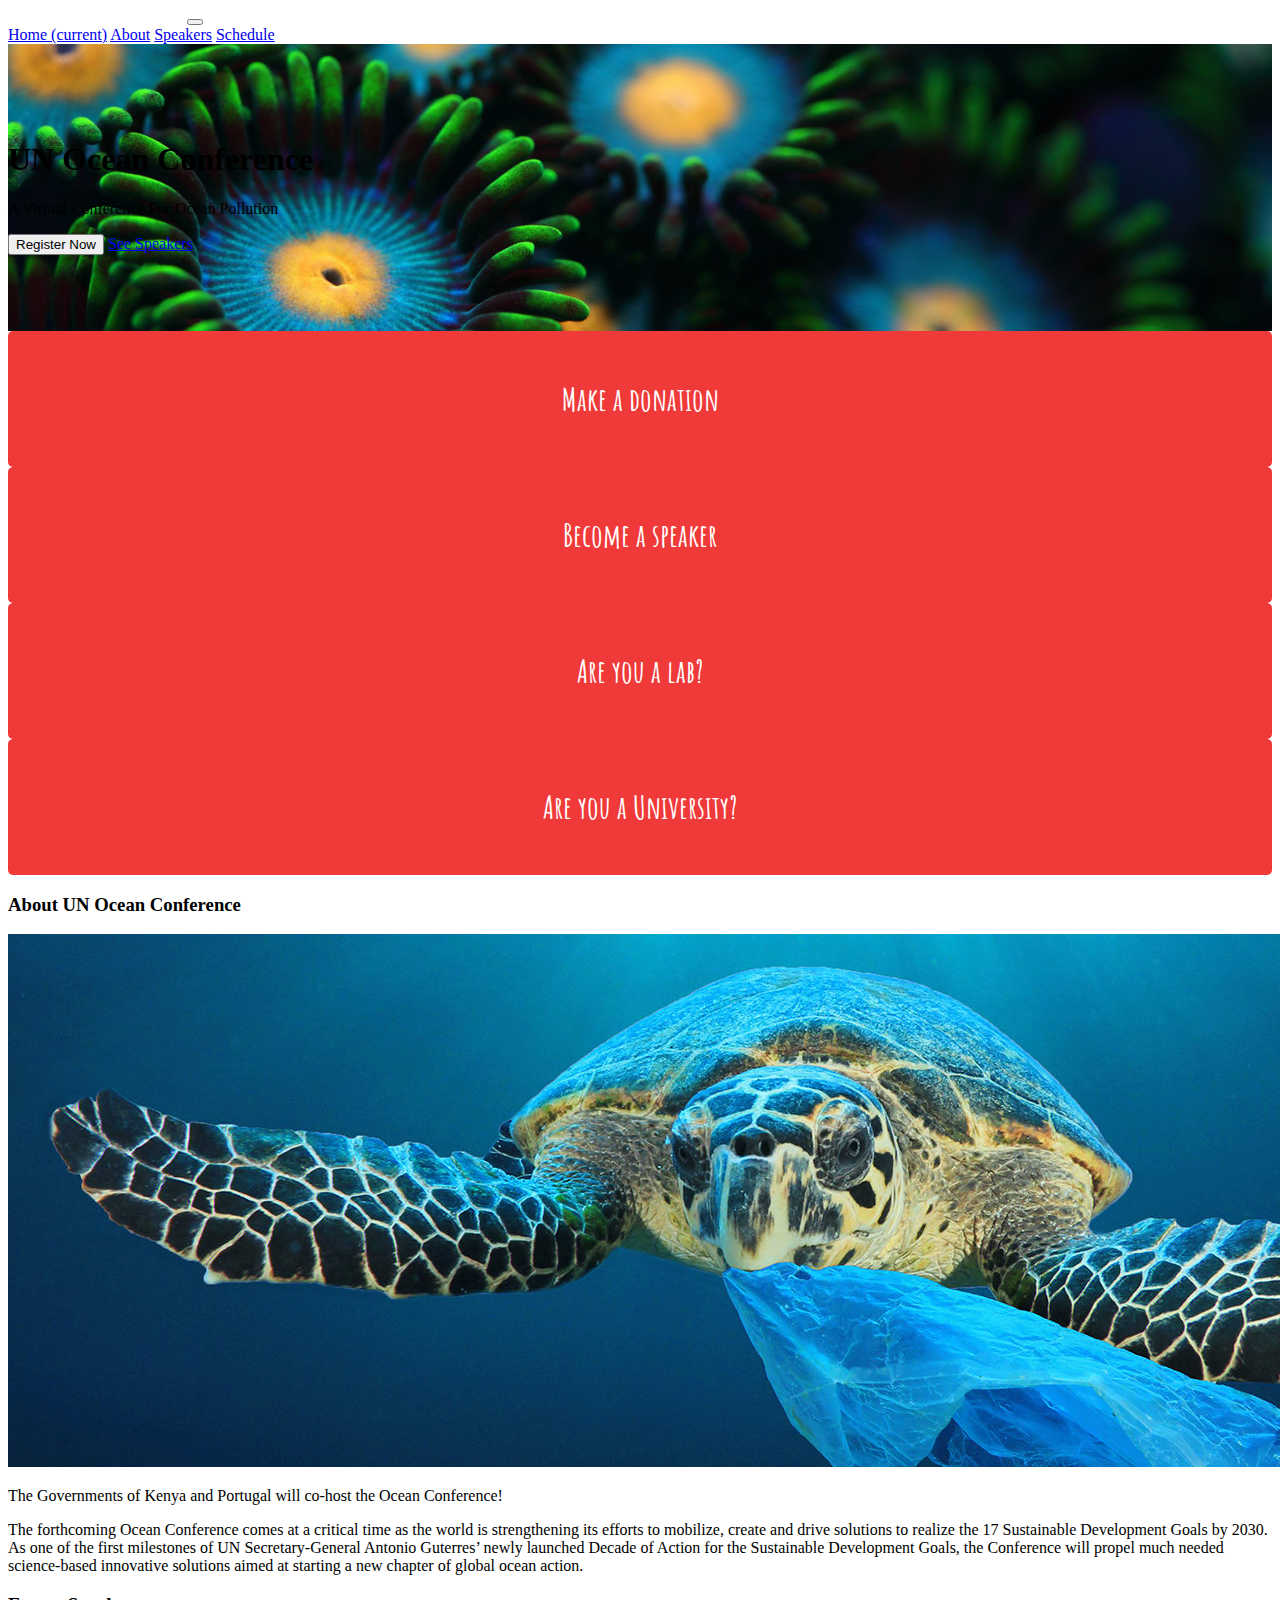
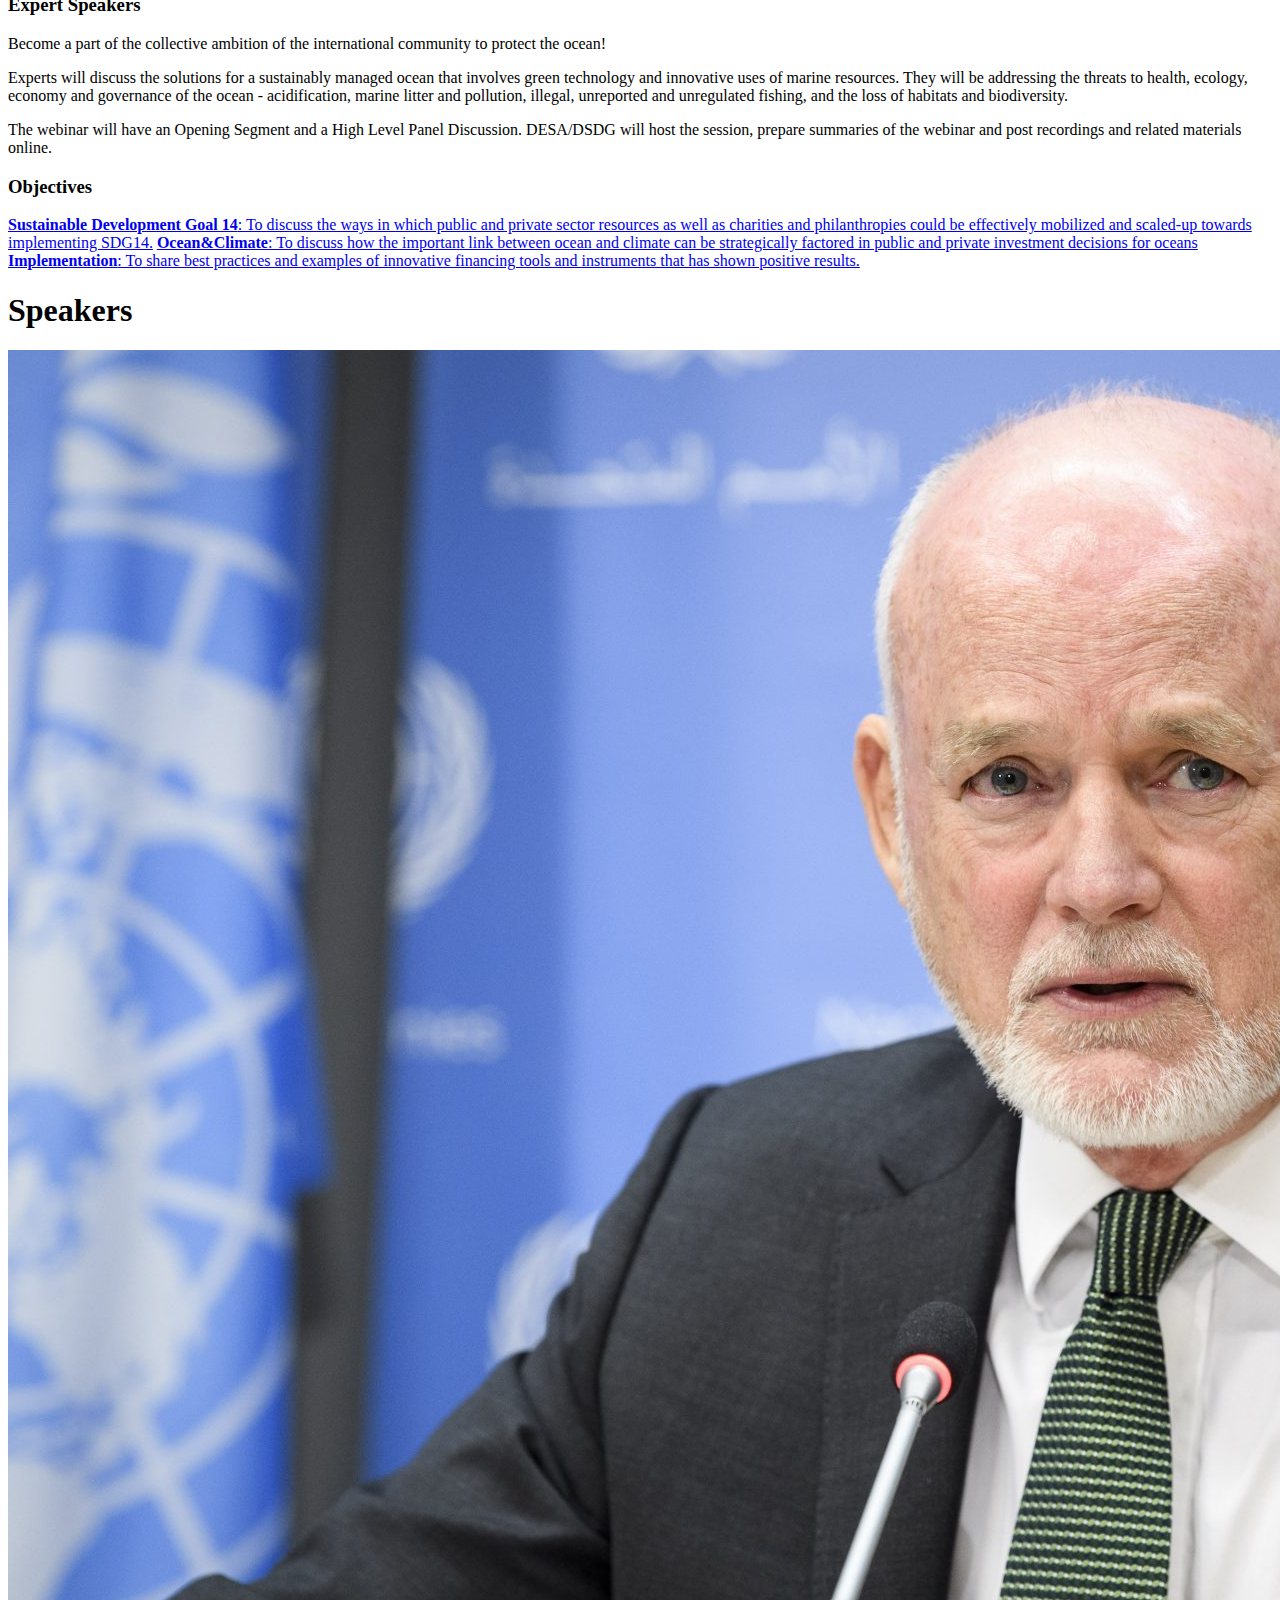
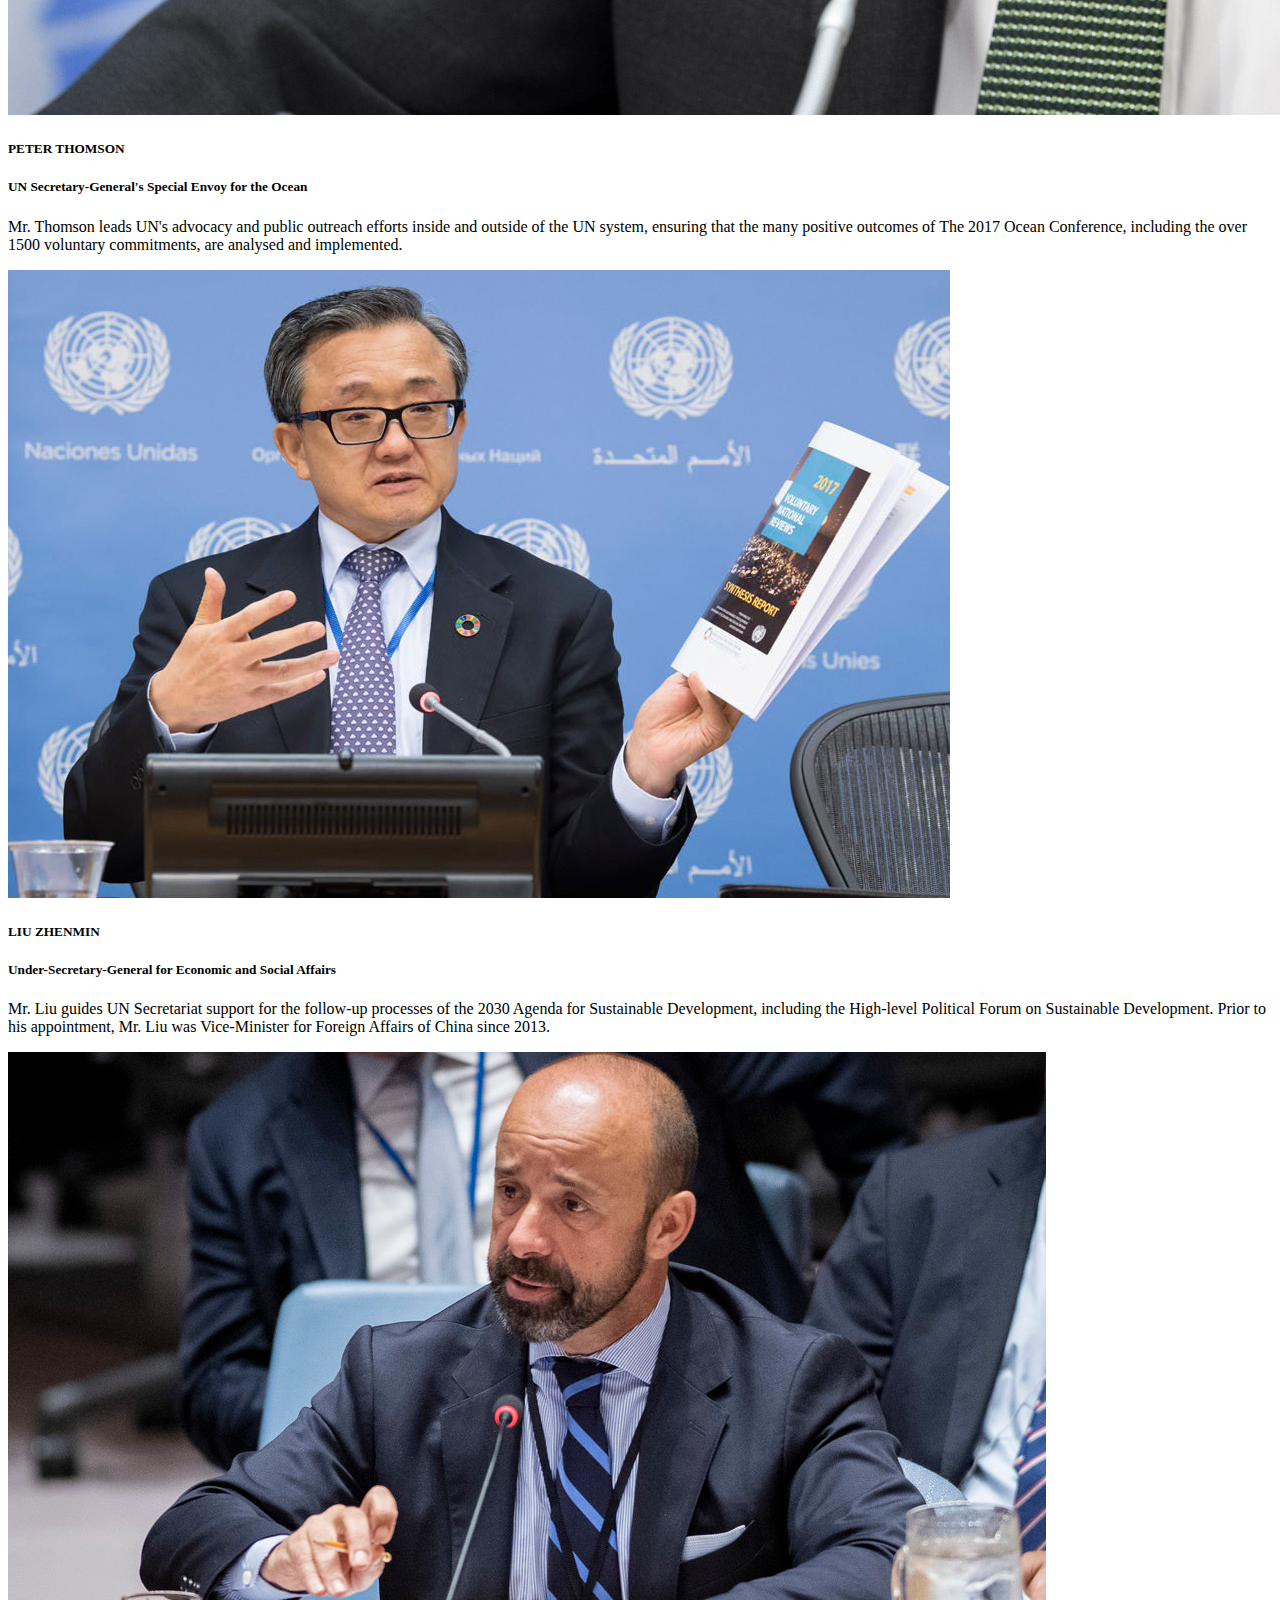
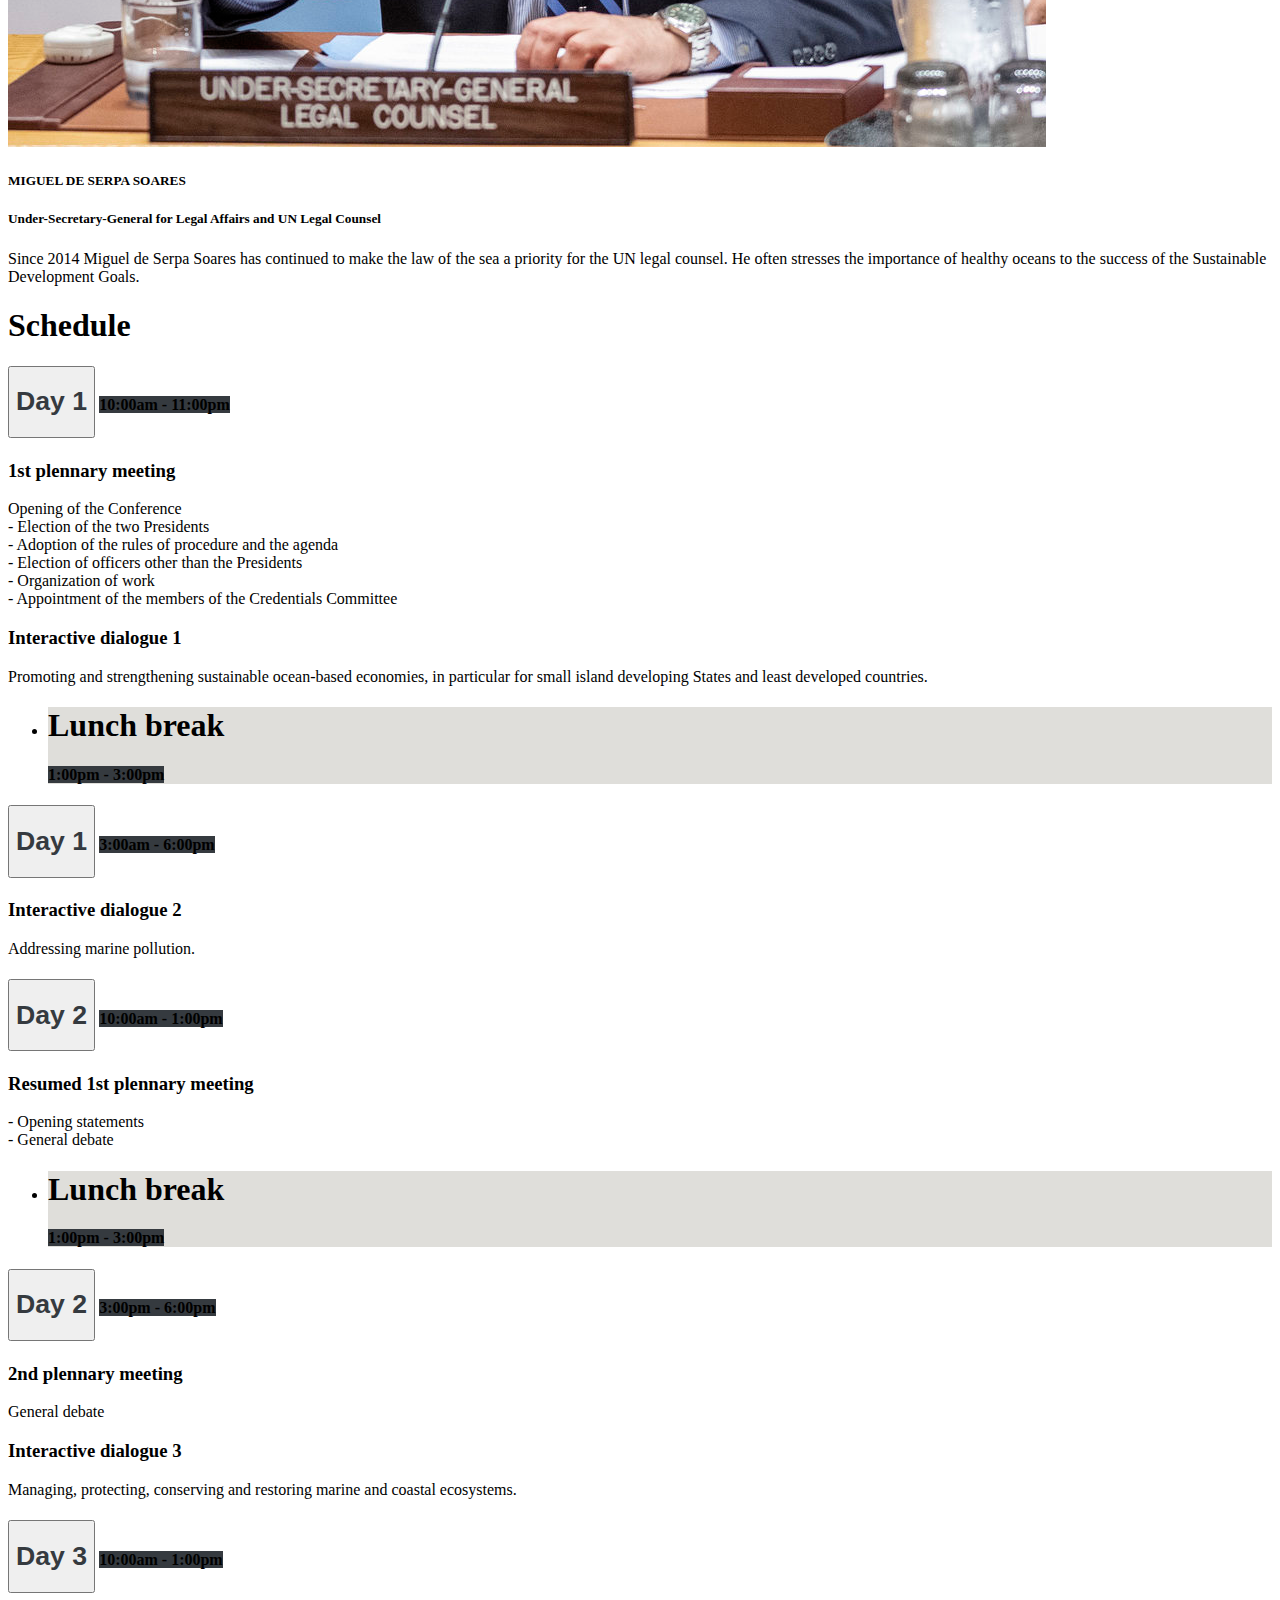
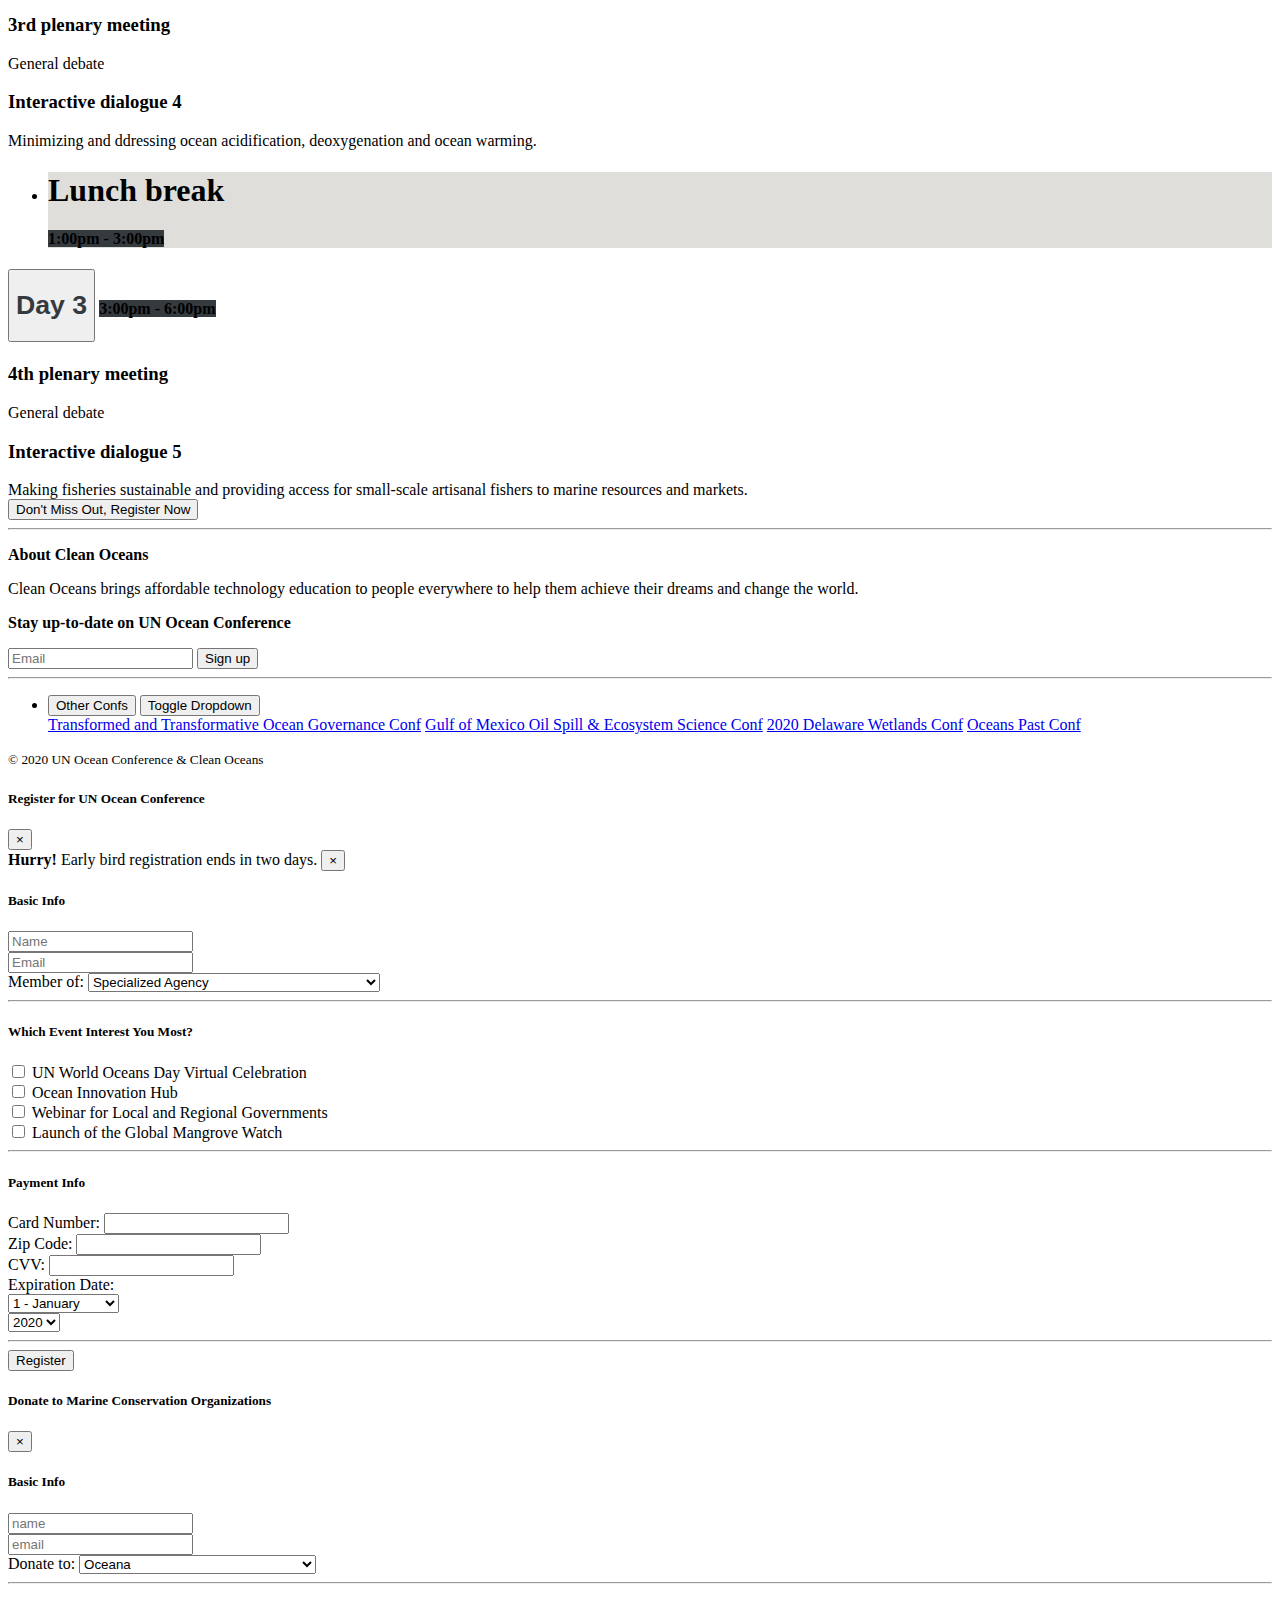
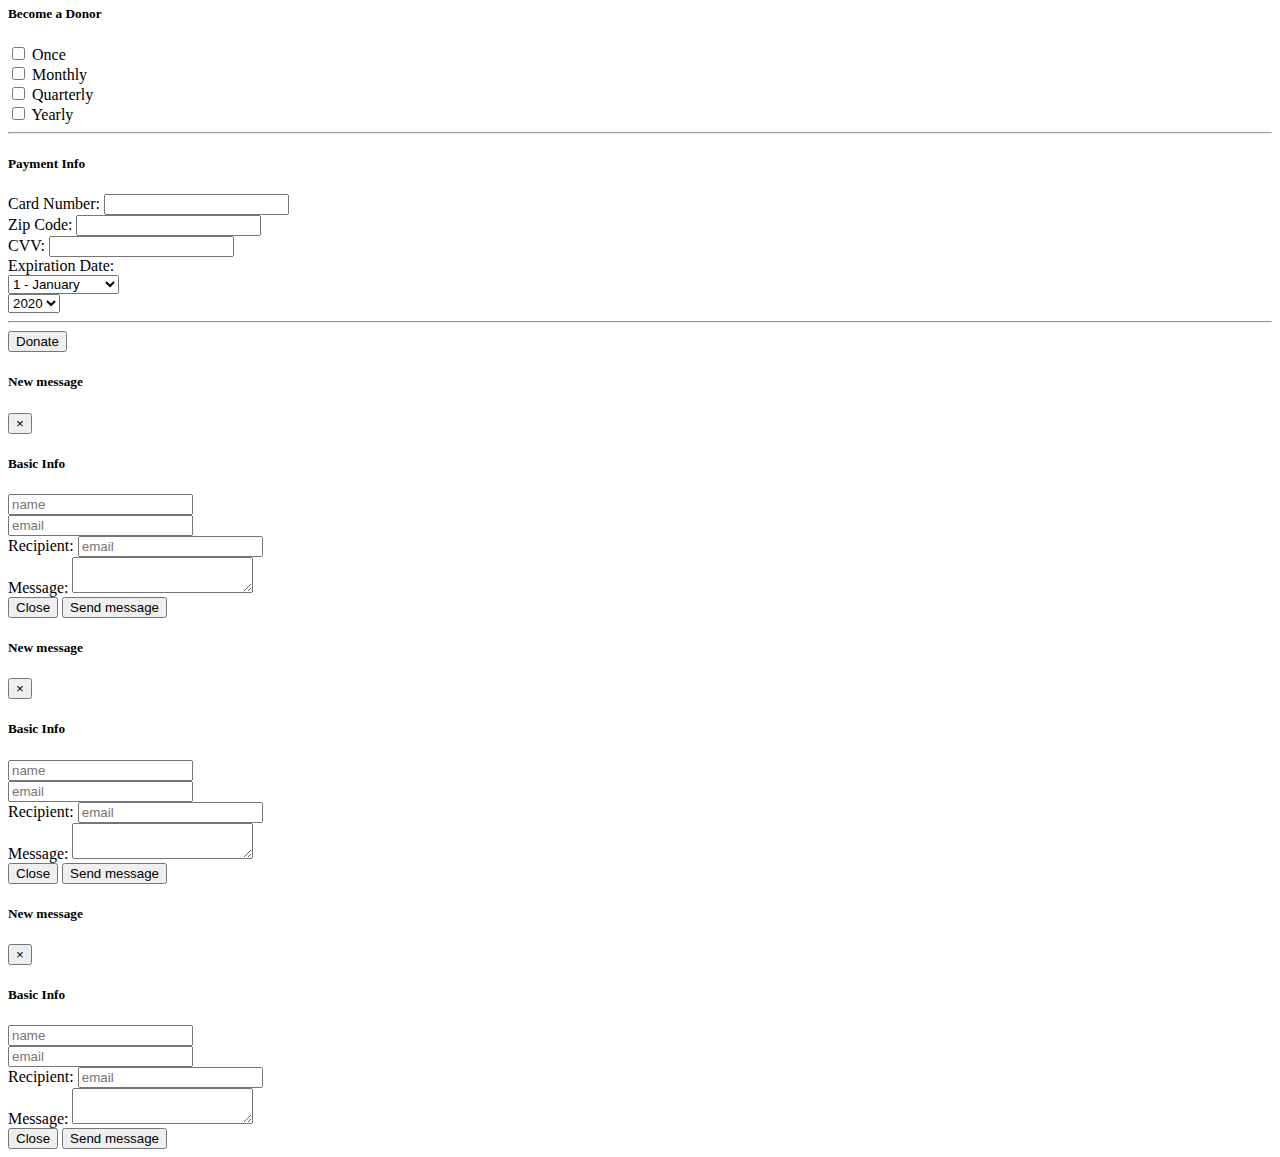
==== commit e6ac9620: "updated forms" ====
--- a/index.html
+++ b/index.html
@@ -64,14 +64,14 @@
         <div class="btn col-lg-3">
           <div class="btn-box"></div>
           <div class="btn-text">
-            <h4>Become a speaker</h4>
+            <h4 data-toggle="modal" data-target="#speaker">Become a speaker</h4>
           </div>
         </div>
 
         <div class="btn col-lg-3">
           <div class="btn-box"></div>
           <div class="btn-text">
-            <h4>Are you a lab?</h4>
+            <h4 data-toggle="modal" data-target="#lab">Are you a lab?</h4>
           </div>
         </div>
 
@@ -693,6 +693,87 @@
       </div>
     </div>
 
+<!--=====================================
+          FORM MODAL FOR SPEAKER
+    =====================================-->
+    <div class="modal fade" id="speaker" tabindex="-1" role="dialog" aria-labelledby="universityLabel" aria-hidden="true">
+      <div class="modal-dialog" role="document">
+        <div class="modal-content">
+          <div class="modal-header">
+            <h5 class="modal-title" id="exampleModalLabel">New message</h5>
+            <button type="button" class="close" data-dismiss="modal" aria-label="Close">
+              <span aria-hidden="true">&times;</span>
+            </button>
+          </div>
+          <div class="modal-body">
+            <form>
+              <h5 class="mb-4">Basic Info</h5>
+              <div class="form-group">
+                <label class="form-control-label sr-only" for="Name"></label>
+                <input type="text" class="form-control" id="Name" placeholder="name">
+              </div>
+              <div class="form-group">
+                <label lass="form-control-label sr-only" for="Email"></label>
+                <input type="email" class="form-control" id="Email" placeholder="email">
+              </div>
+              <div class="form-group">
+                <label for="recipient-name" class="col-form-label">Recipient:</label>
+                <input type="text" class="form-control" id="recipient-name" placeholder="email">
+              </div>
+              <div class="form-group">
+                <label for="message-text" class="col-form-label">Message:</label>
+                <textarea class="form-control" id="message-text"></textarea>
+              </div>
+            </form>
+          </div>
+          <div class="modal-footer">
+            <button type="button" class="btn btn-dark" data-dismiss="modal">Close</button>
+            <button type="button" class="btn btn-dark">Send message</button>
+          </div>
+        </div>
+      </div>
+    </div>
+
+    <!--=====================================
+          FORM MODAL FOR LAB
+    =====================================-->
+    <div class="modal fade" id="lab" tabindex="-1" role="dialog" aria-labelledby="universityLabel" aria-hidden="true">
+      <div class="modal-dialog" role="document">
+        <div class="modal-content">
+          <div class="modal-header">
+            <h5 class="modal-title" id="exampleModalLabel">New message</h5>
+            <button type="button" class="close" data-dismiss="modal" aria-label="Close">
+              <span aria-hidden="true">&times;</span>
+            </button>
+          </div>
+          <div class="modal-body">
+            <form>
+              <h5 class="mb-4">Basic Info</h5>
+              <div class="form-group">
+                <label class="form-control-label sr-only" for="Name"></label>
+                <input type="text" class="form-control" id="Name" placeholder="name">
+              </div>
+              <div class="form-group">
+                <label lass="form-control-label sr-only" for="Email"></label>
+                <input type="email" class="form-control" id="Email" placeholder="email">
+              </div>
+              <div class="form-group">
+                <label for="recipient-name" class="col-form-label">Recipient:</label>
+                <input type="text" class="form-control" id="recipient-name" placeholder="email">
+              </div>
+              <div class="form-group">
+                <label for="message-text" class="col-form-label">Message:</label>
+                <textarea class="form-control" id="message-text"></textarea>
+              </div>
+            </form>
+          </div>
+          <div class="modal-footer">
+            <button type="button" class="btn btn-dark" data-dismiss="modal">Close</button>
+            <button type="button" class="btn btn-dark">Send message</button>
+          </div>
+        </div>
+      </div>
+    </div>
 
     <!--=====================================
           FORM MODAL FOR UNIVERSITY
@@ -728,8 +809,8 @@
             </form>
           </div>
           <div class="modal-footer">
-            <button type="button" class="btn btn-secondary" data-dismiss="modal">Close</button>
-            <button type="button" class="btn btn-primary">Send message</button>
+            <button type="button" class="btn btn-dark" data-dismiss="modal">Close</button>
+            <button type="button" class="btn btn-dark">Send message</button>
           </div>
         </div>
       </div>
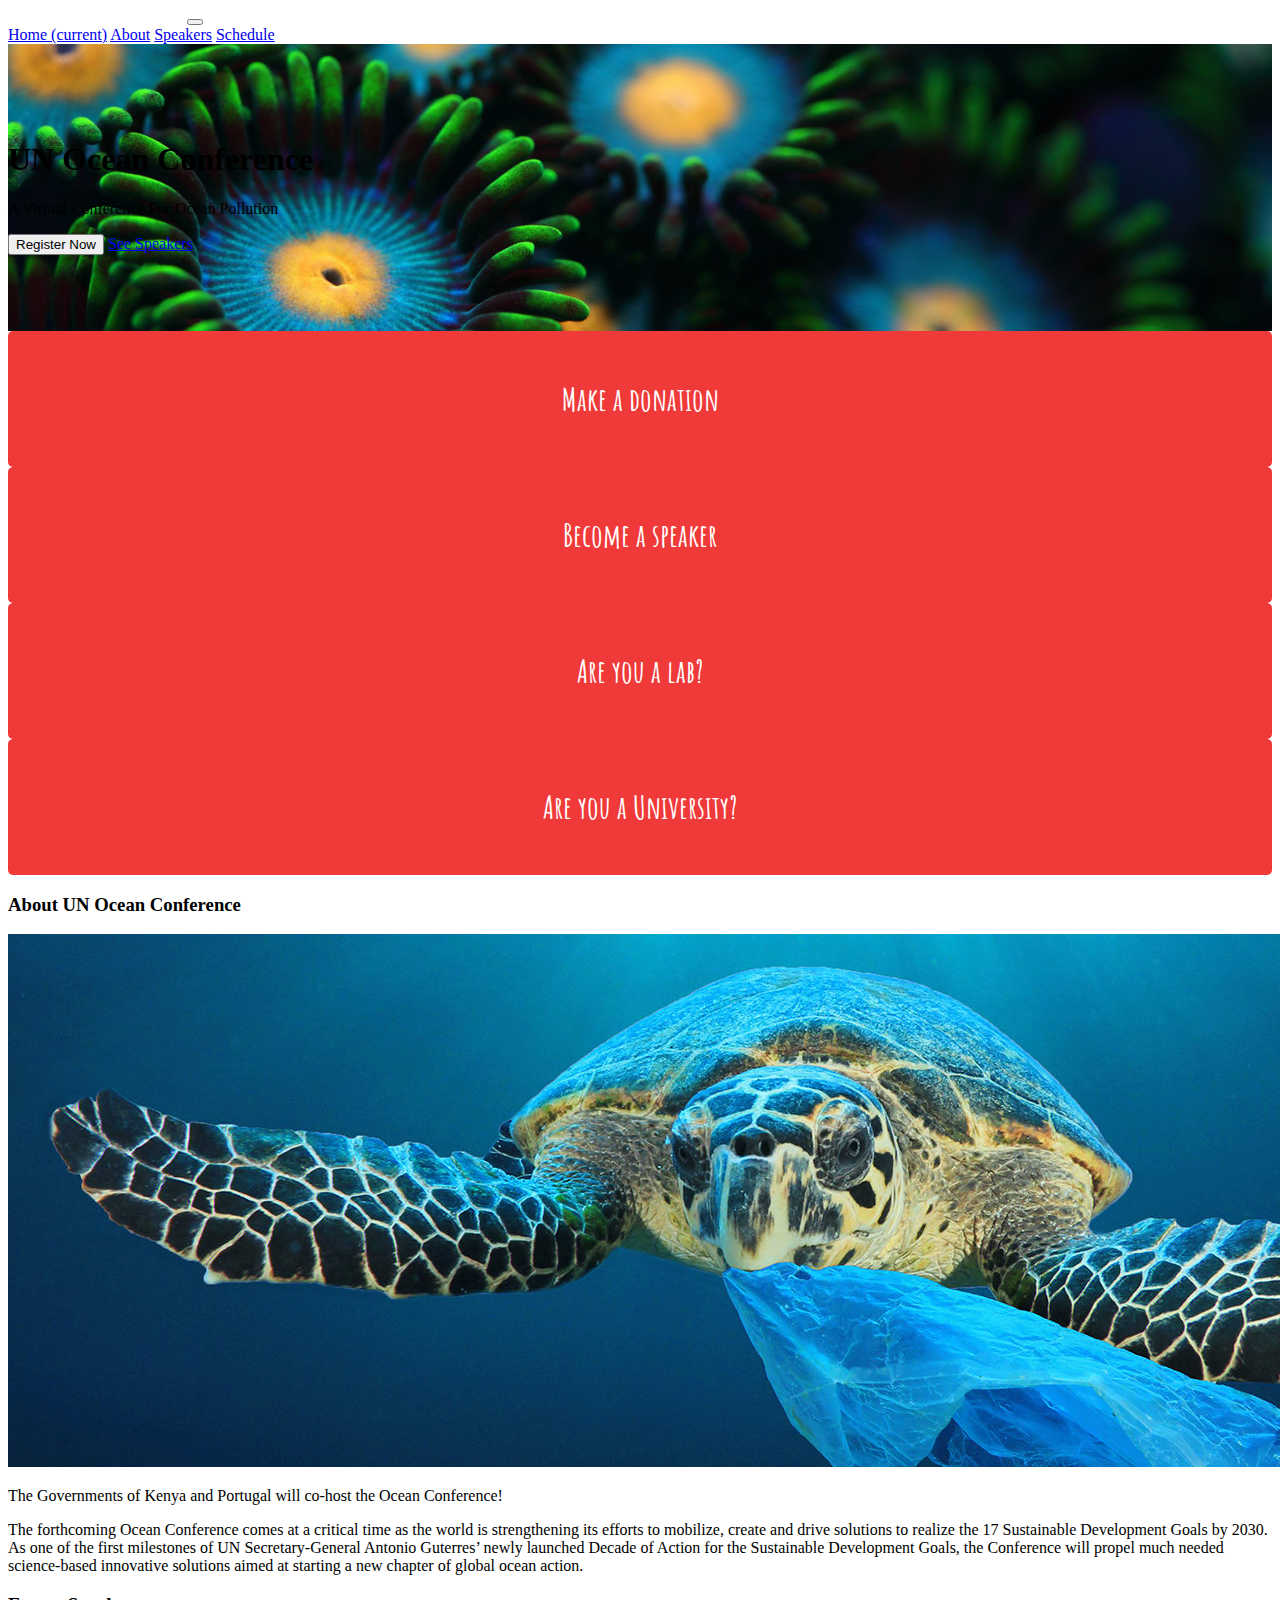
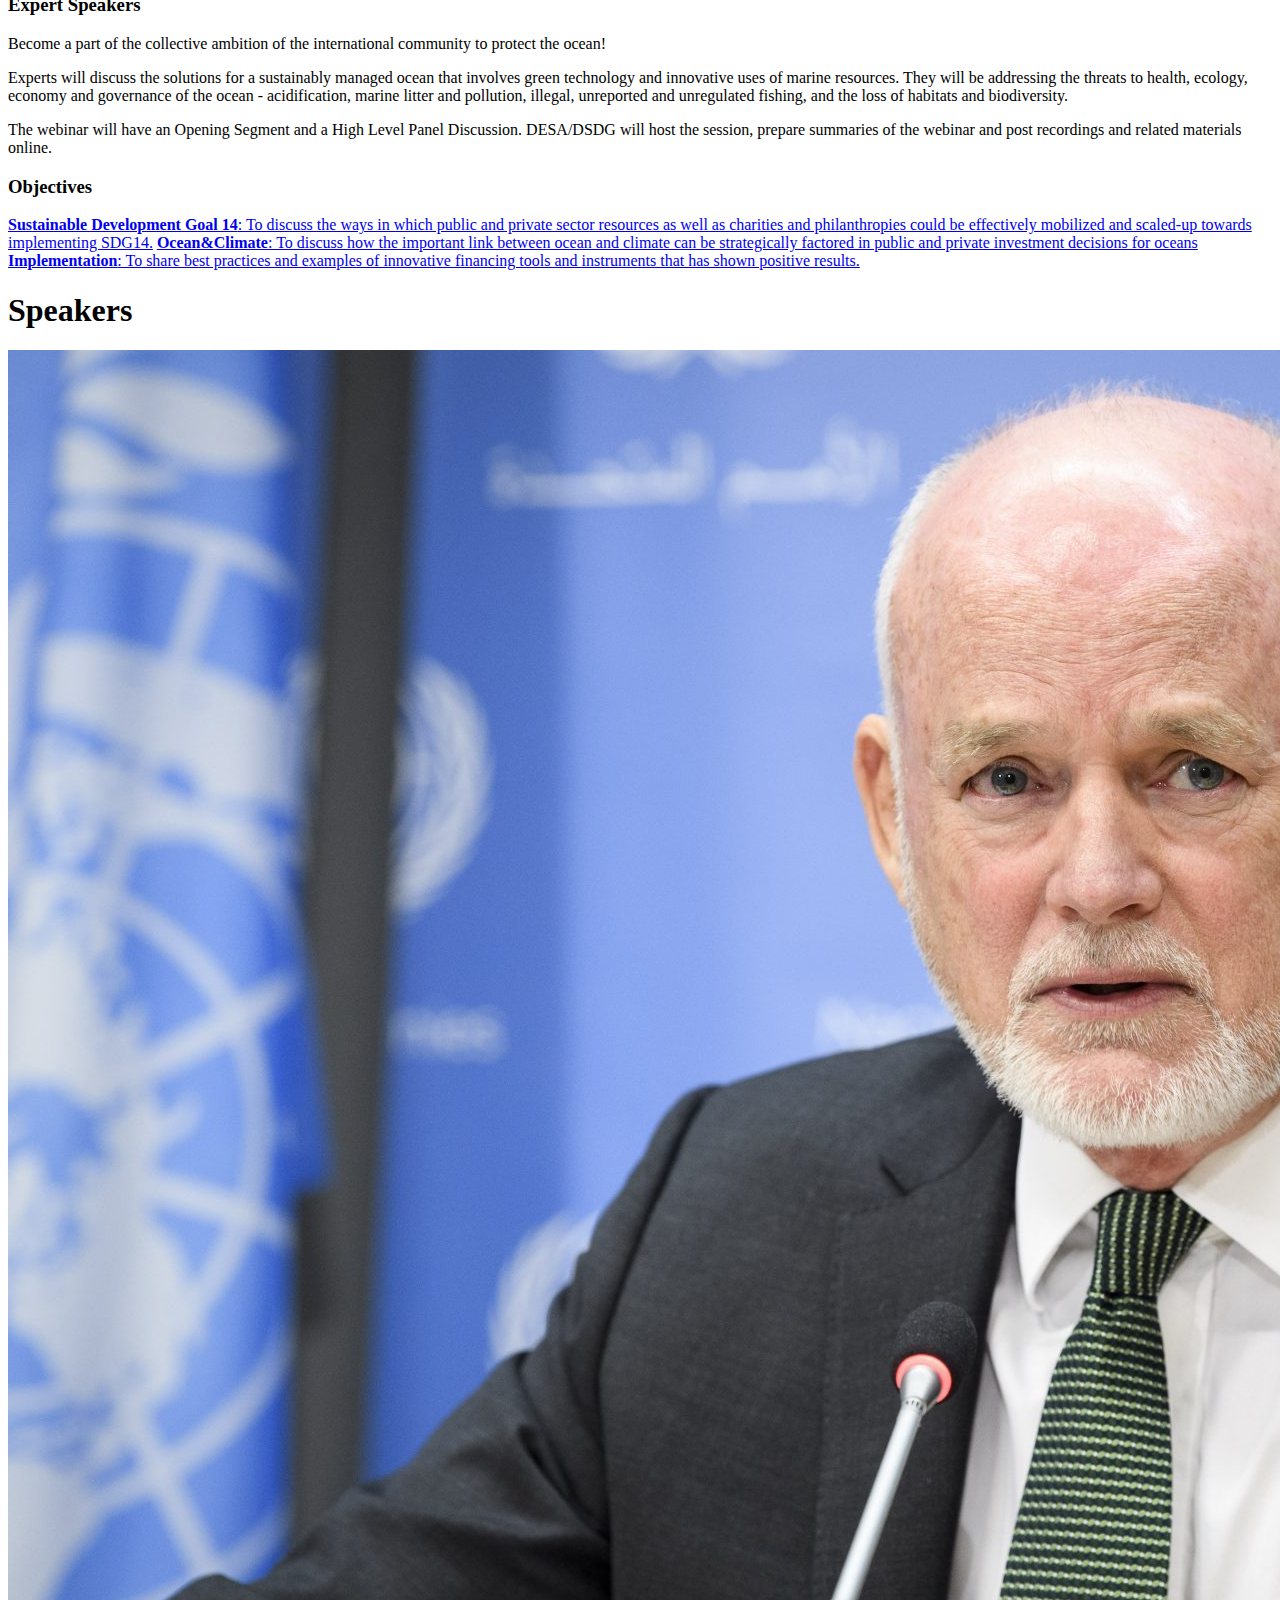
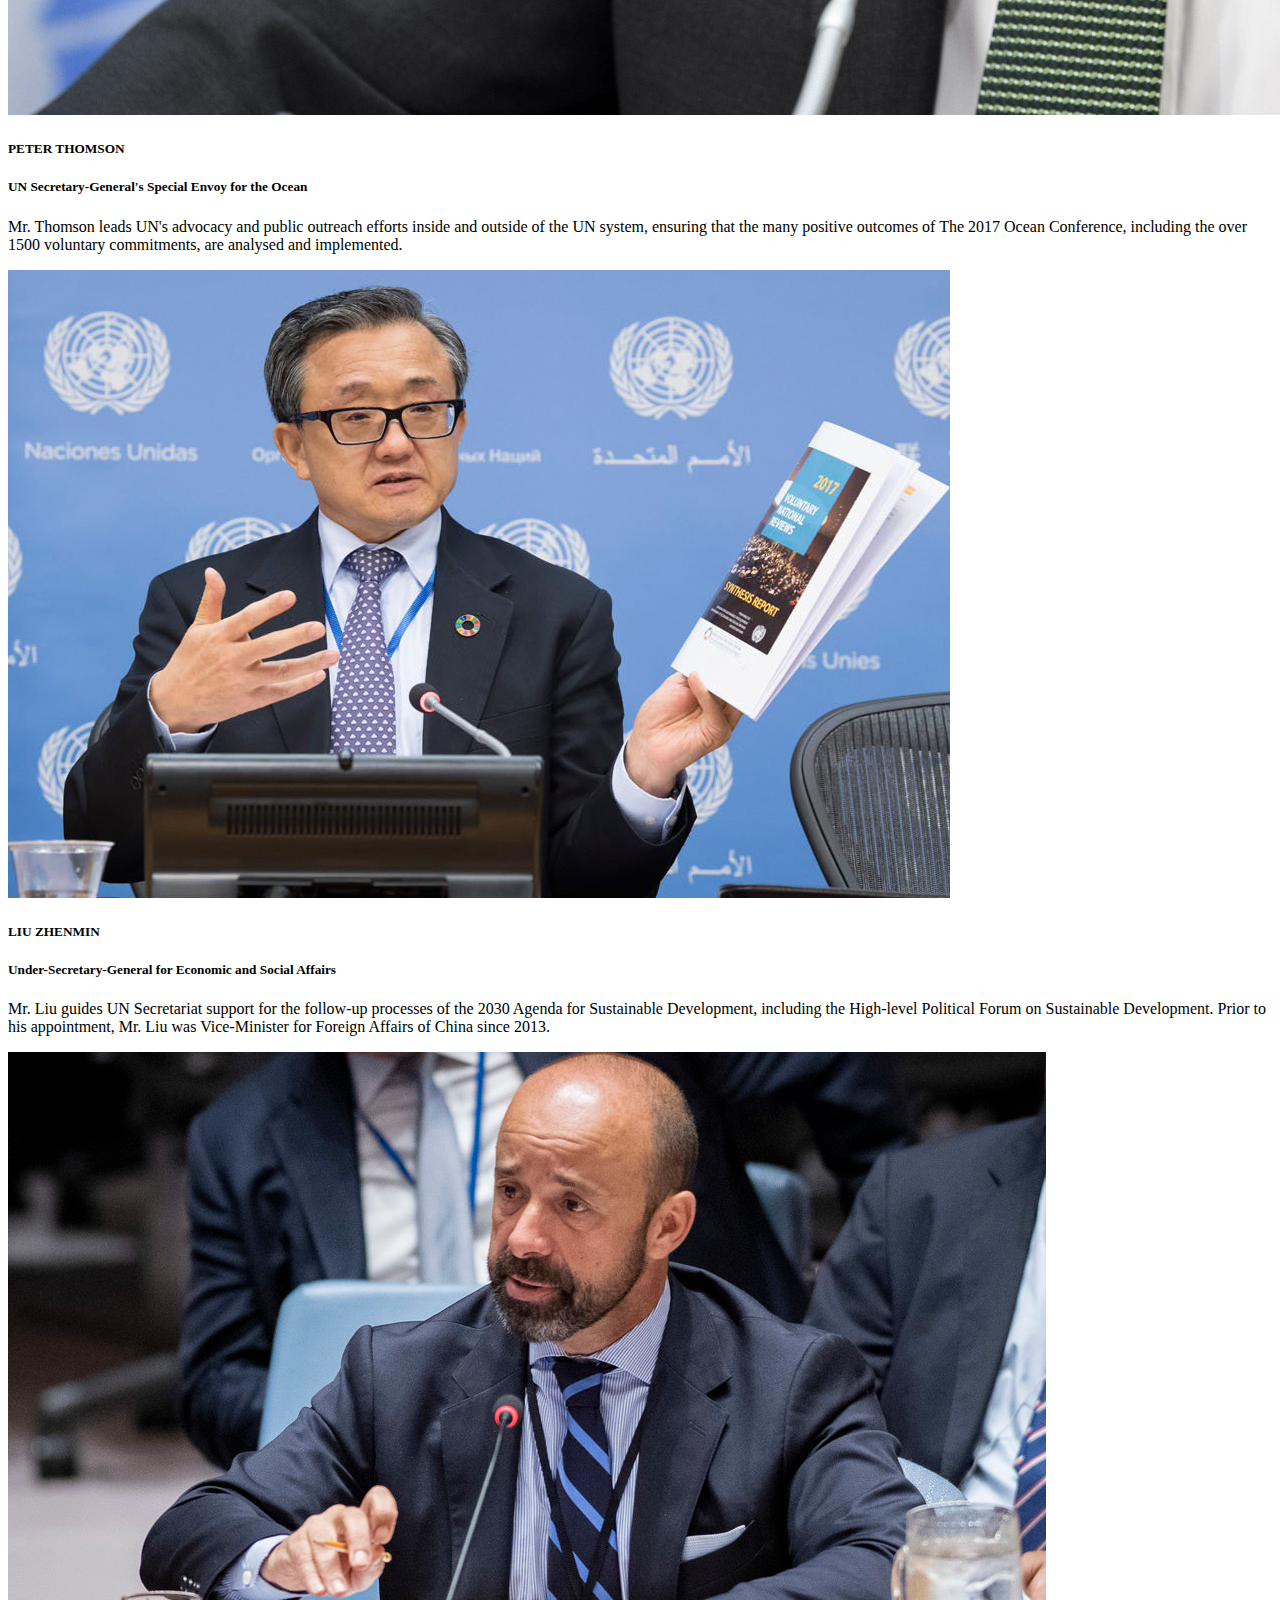
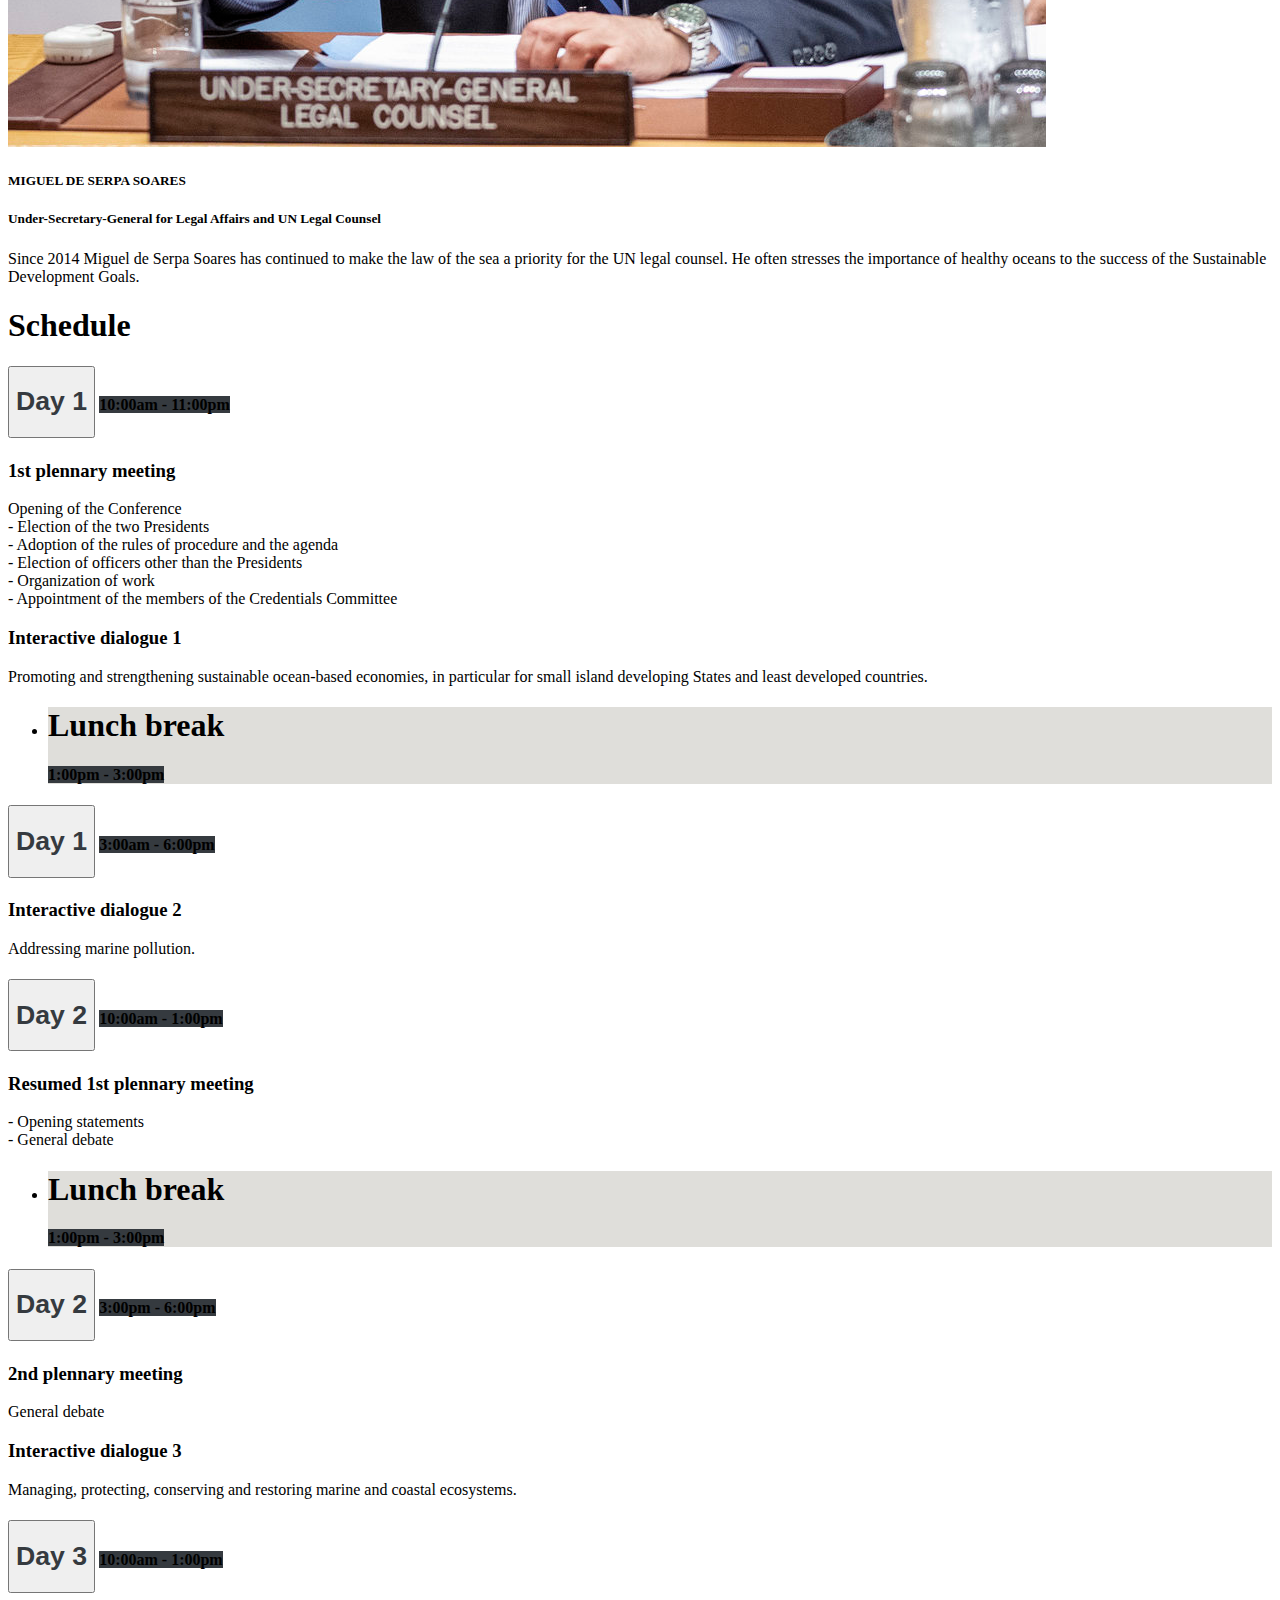
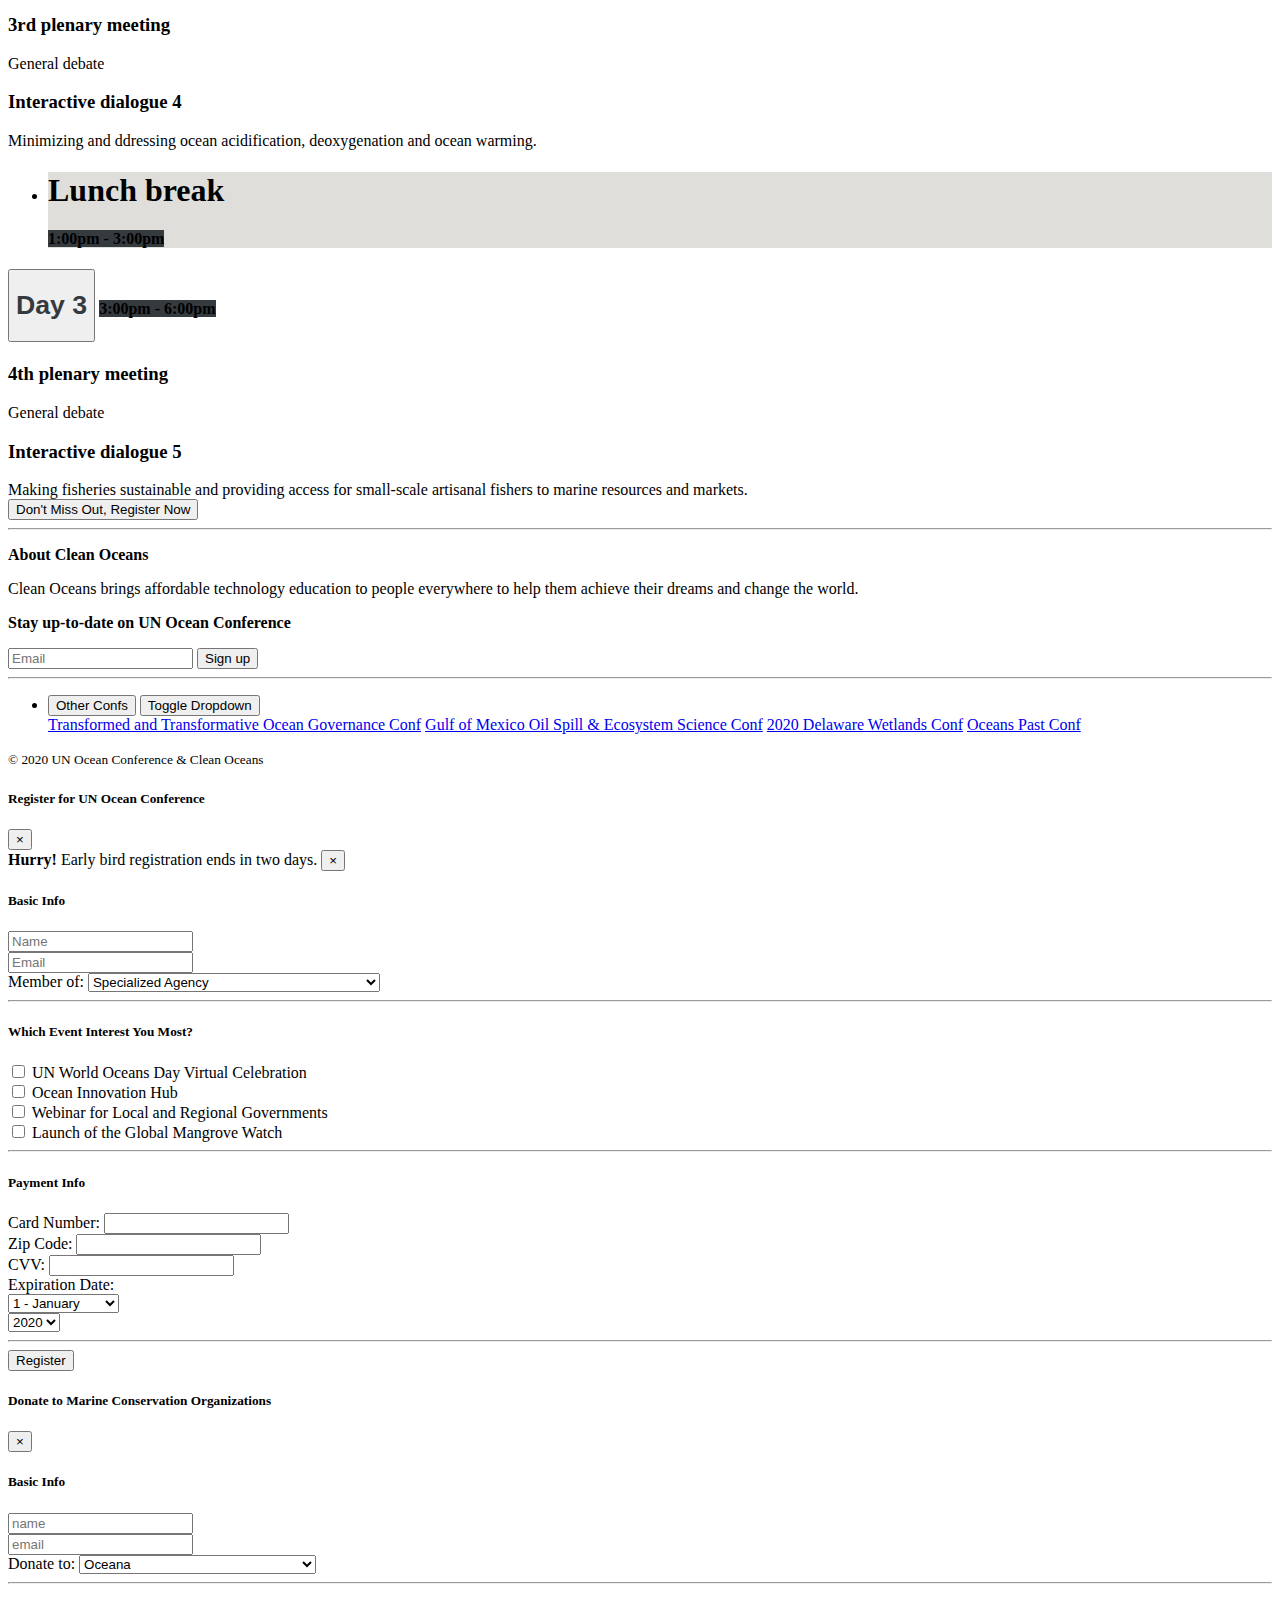
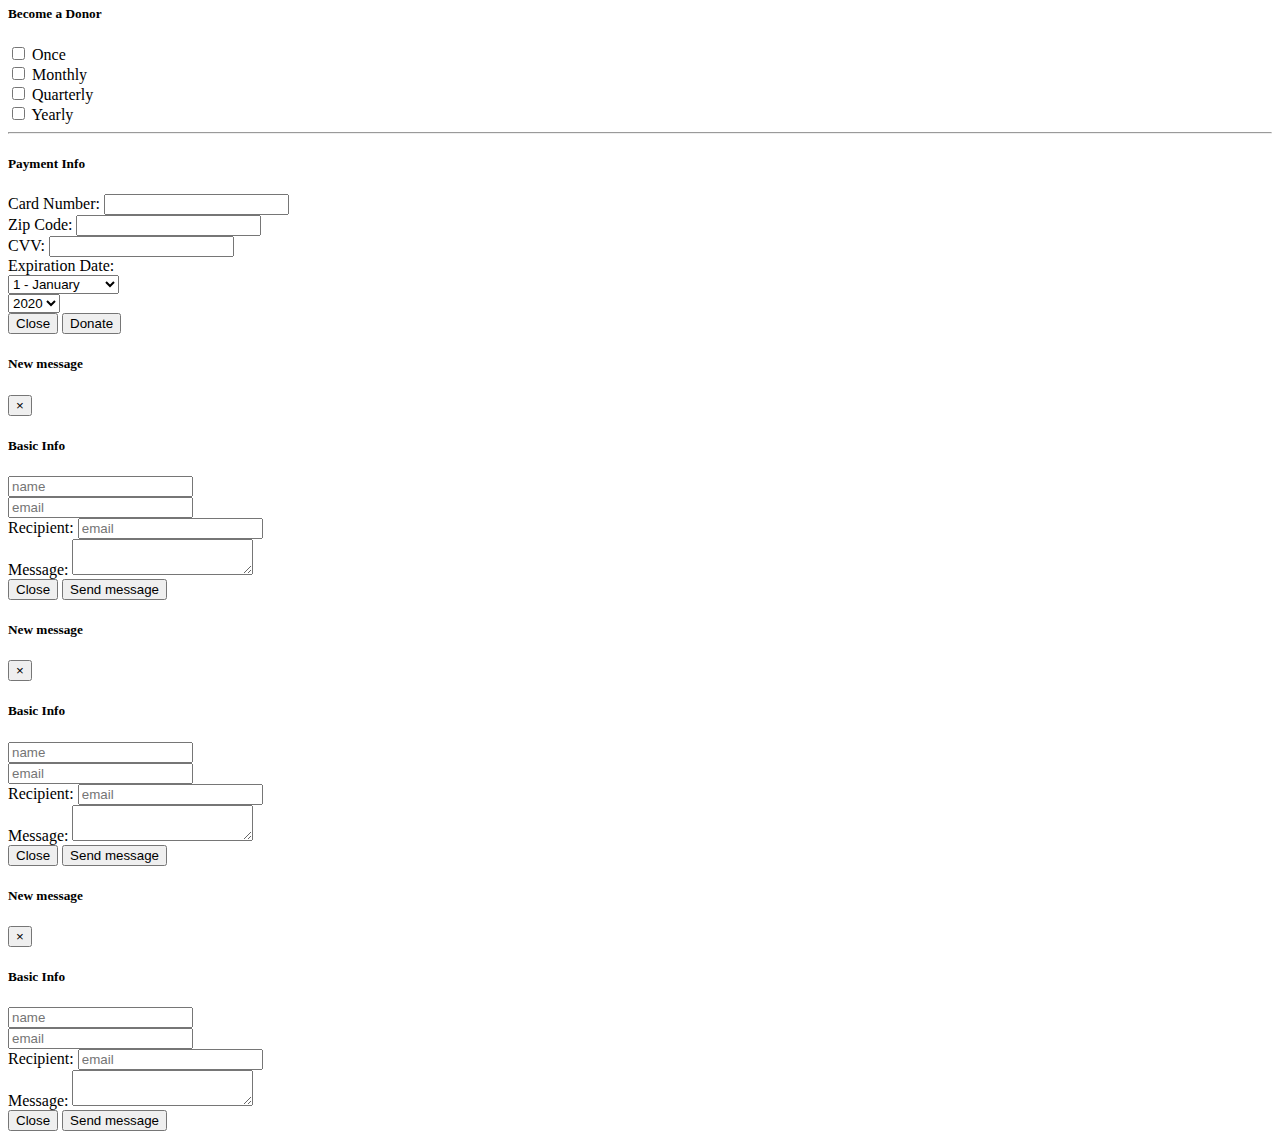
==== commit 68b76826: "cursor: pointer" ====
--- a/index.html
+++ b/index.html
@@ -42,7 +42,7 @@
       <h1 class="display-2">UN Ocean Conference</h1>
       <p class="lead">A Virtual Conference For Ocean Pollution</p>
       <div class="btn-group mt-4" role="group" aria-label="Callout buttons">
-        <button type="button" class="btn btn-dark btn-lg" data-toggle="modal" data-target="#register">Register
+        <button type="button" class="btn btn-dark btn-lg" data-toggle="modal" data-target="#register" style="cursor: pointer;">Register
           Now</button>
         <a class="btn btn-light btn-lg" href="#speakers">See Speakers</a>
       </div>
@@ -57,28 +57,28 @@
         <div class="btn col-lg-3">
           <div class="btn-box"></div>
           <div class="btn-text">
-            <h4 data-toggle="modal" data-target="#donation">Make a donation</h4>
+            <h4 data-toggle="modal" data-target="#donation" style="cursor: pointer;">Make a donation</h4>
           </div>
         </div>
 
         <div class="btn col-lg-3">
           <div class="btn-box"></div>
           <div class="btn-text">
-            <h4 data-toggle="modal" data-target="#speaker">Become a speaker</h4>
+            <h4 data-toggle="modal" data-target="#speaker" style="cursor: pointer;">Become a speaker</h4>
           </div>
         </div>
 
         <div class="btn col-lg-3">
           <div class="btn-box"></div>
           <div class="btn-text">
-            <h4 data-toggle="modal" data-target="#lab">Are you a lab?</h4>
+            <h4 data-toggle="modal" data-target="#lab" style="cursor: pointer;">Are you a lab?</h4>
           </div>
         </div>
 
         <div class="btn col-lg-3">
           <div class="btn-box"></div>
           <div class="btn-text">
-            <h4 data-toggle="modal" data-target="#university">Are you a University?</h4>
+            <h4 data-toggle="modal" data-target="#university" style="cursor: pointer;">Are you a University?</h4>
           </div>
         </div>
 
@@ -186,7 +186,7 @@
             <div class="d-flex justify-content-between">
               <button class="btn btn-link" style="text-decoration: none;" type="button" data-toggle="collapse"
                 data-target="#collapseOne" aria-expanded="true" aria-controls="collapseOne">
-                <h1 class="mb-1" style="color: #353a3f;">Day 1</h1>
+                <h1 class="mb-1" style="color: #353a3f; cursor: pointer;">Day 1</h1>
               </button>
               <span class="badge badge-pill m-2 p-3" style="background-color: #353a3f; text-align: center;">10:00am -
                 11:00pm</span>
@@ -230,7 +230,7 @@
             <div class="d-flex justify-content-between">
               <button class="btn btn-link" style="text-decoration: none;" type="button" data-toggle="collapse"
                 data-target="#collapseThree" aria-expanded="true" aria-controls="collapseThree">
-                <h1 class="mb-1" style="color: #353a3f;">Day 1</h1>
+                <h1 class="mb-1" style="color: #353a3f; cursor: pointer;">Day 1</h1>
               </button>
               <span class="badge badge-pill m-2 p-3" style="background-color: #353a3f; text-align: center;">3:00am -
                 6:00pm</span>
@@ -252,7 +252,7 @@
             <div class="d-flex justify-content-between">
               <button class="btn btn-link" style="text-decoration: none;" type="button" data-toggle="collapse"
                 data-target="#collapseFour" aria-expanded="true" aria-controls="collapseFour">
-                <h1 class="mb-1" style="color: #353a3f;">Day 2</h1>
+                <h1 class="mb-1" style="color: #353a3f; cursor: pointer;">Day 2</h1>
               </button>
               <span class="badge badge-pill m-2 p-3" style="background-color: #353a3f; text-align: center;">10:00am -
                 1:00pm</span>
@@ -287,7 +287,7 @@
             <div class="d-flex justify-content-between">
               <button class="btn btn-link" style="text-decoration: none;" type="button" data-toggle="collapse"
                 data-target="#collapseFive" aria-expanded="true" aria-controls="collapseFive">
-                <h1 class="mb-1" style="color: #353a3f;">Day 2</h1>
+                <h1 class="mb-1" style="color: #353a3f; cursor: pointer;">Day 2</h1>
               </button>
               <span class="badge badge-pill m-2 p-3" style="background-color: #353a3f; text-align: center;">3:00pm -
                 6:00pm</span>
@@ -313,7 +313,7 @@
             <div class="d-flex justify-content-between">
               <button class="btn btn-link" style="text-decoration: none;" type="button" data-toggle="collapse"
                 data-target="#collapseSix" aria-expanded="true" aria-controls="collapseSix">
-                <h1 class="mb-1" style="color: #353a3f;">Day 3</h1>
+                <h1 class="mb-1" style="color: #353a3f; cursor: pointer;">Day 3</h1>
               </button>
               <span class="badge badge-pill m-2 p-3" style="background-color: #353a3f; text-align: center;">10:00am -
                 1:00pm</span>
@@ -351,7 +351,7 @@
             <div class="d-flex justify-content-between">
               <button class="btn btn-link" style="text-decoration: none;" type="button" data-toggle="collapse"
                 data-target="#collapseSeven" aria-expanded="true" aria-controls="collapseSeven">
-                <h1 class="mb-1" style="color: #353a3f;">Day 3</h1>
+                <h1 class="mb-1" style="color: #353a3f; cursor: pointer;">Day 3</h1>
               </button>
               <span class="badge badge-pill m-2 p-3" style="background-color: #353a3f; text-align: center;">3:00pm -
                 6:00pm</span>
@@ -684,8 +684,10 @@
                   </select>
                 </div>
               </div>
-              <hr class="mb-4">
-              <button type="submit" class="btn btn-dark btn-lg">Donate</button>
+              <div class="modal-footer">
+                <button type="button" class="btn btn-dark" data-dismiss="modal">Close</button>
+                <button type="button" class="btn btn-dark">Donate</button>
+              </div>
             </form>
             <!-- /donation form -->
           </div>
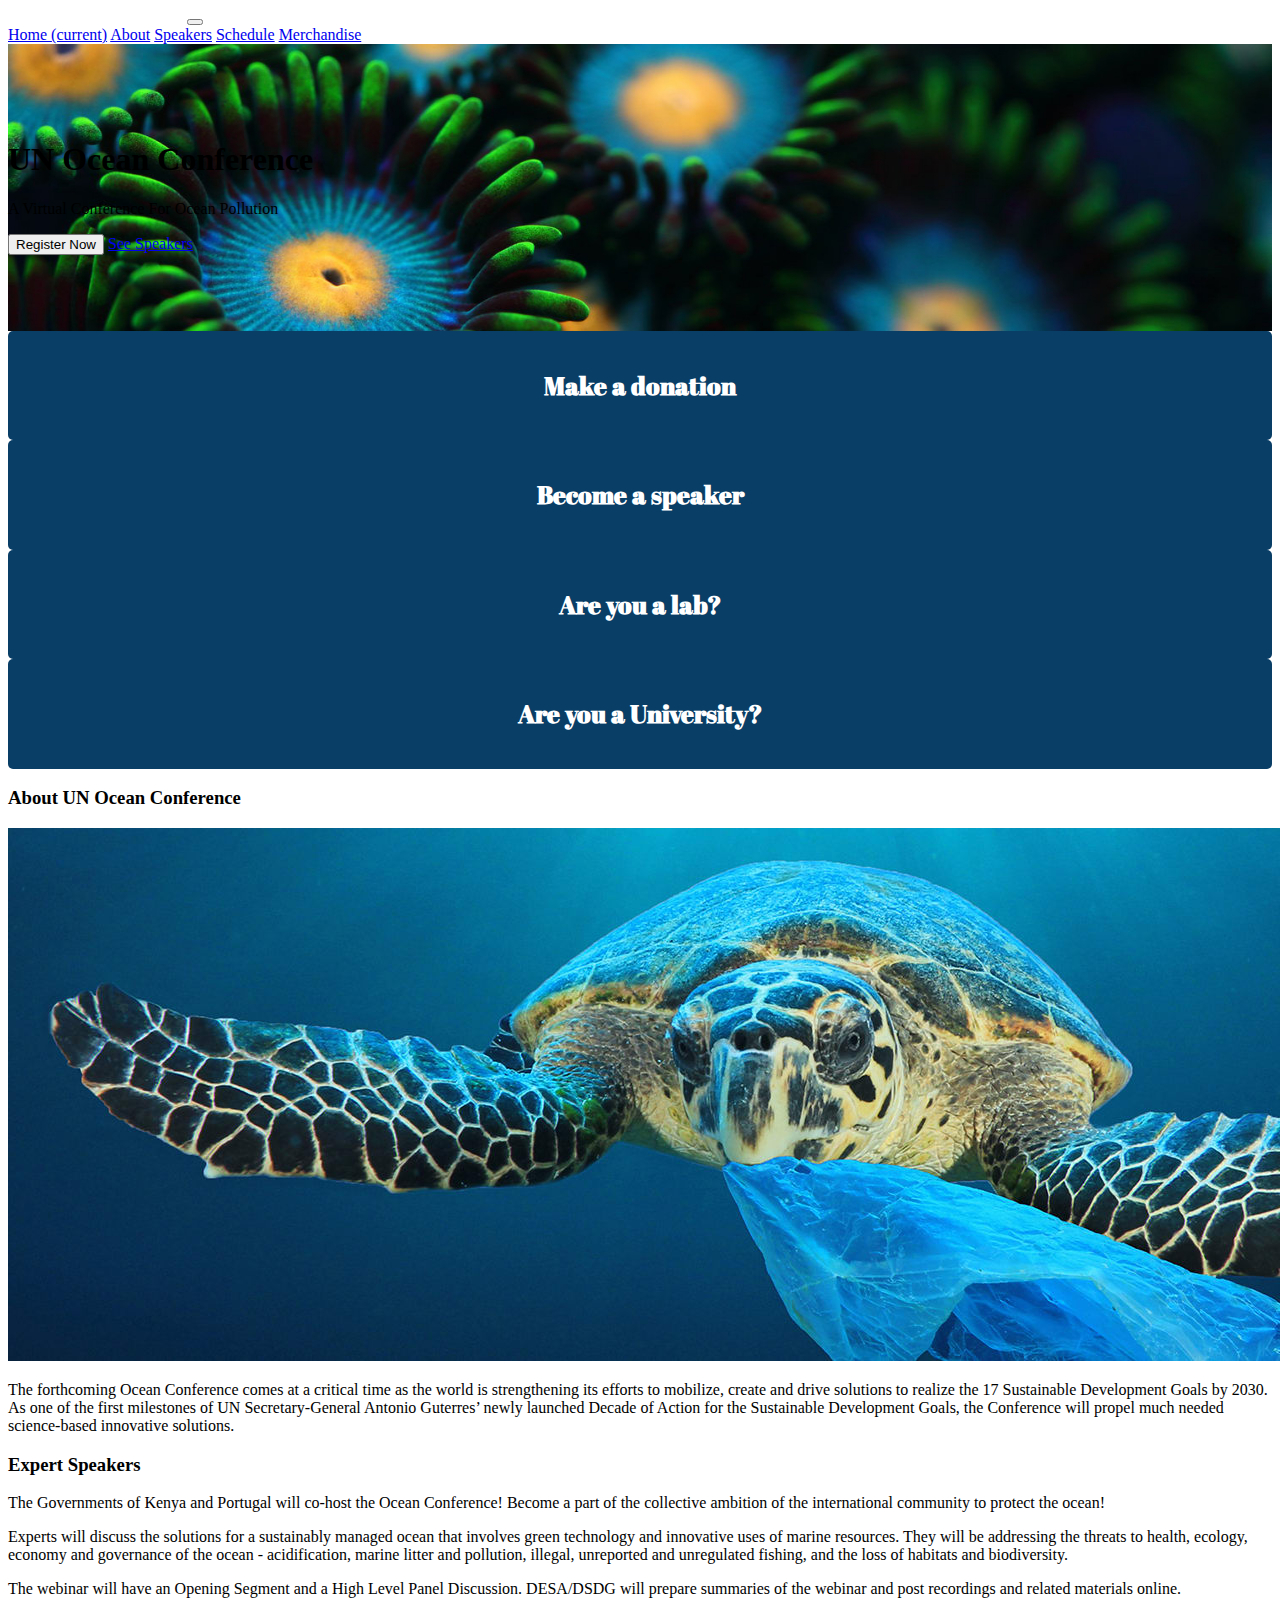
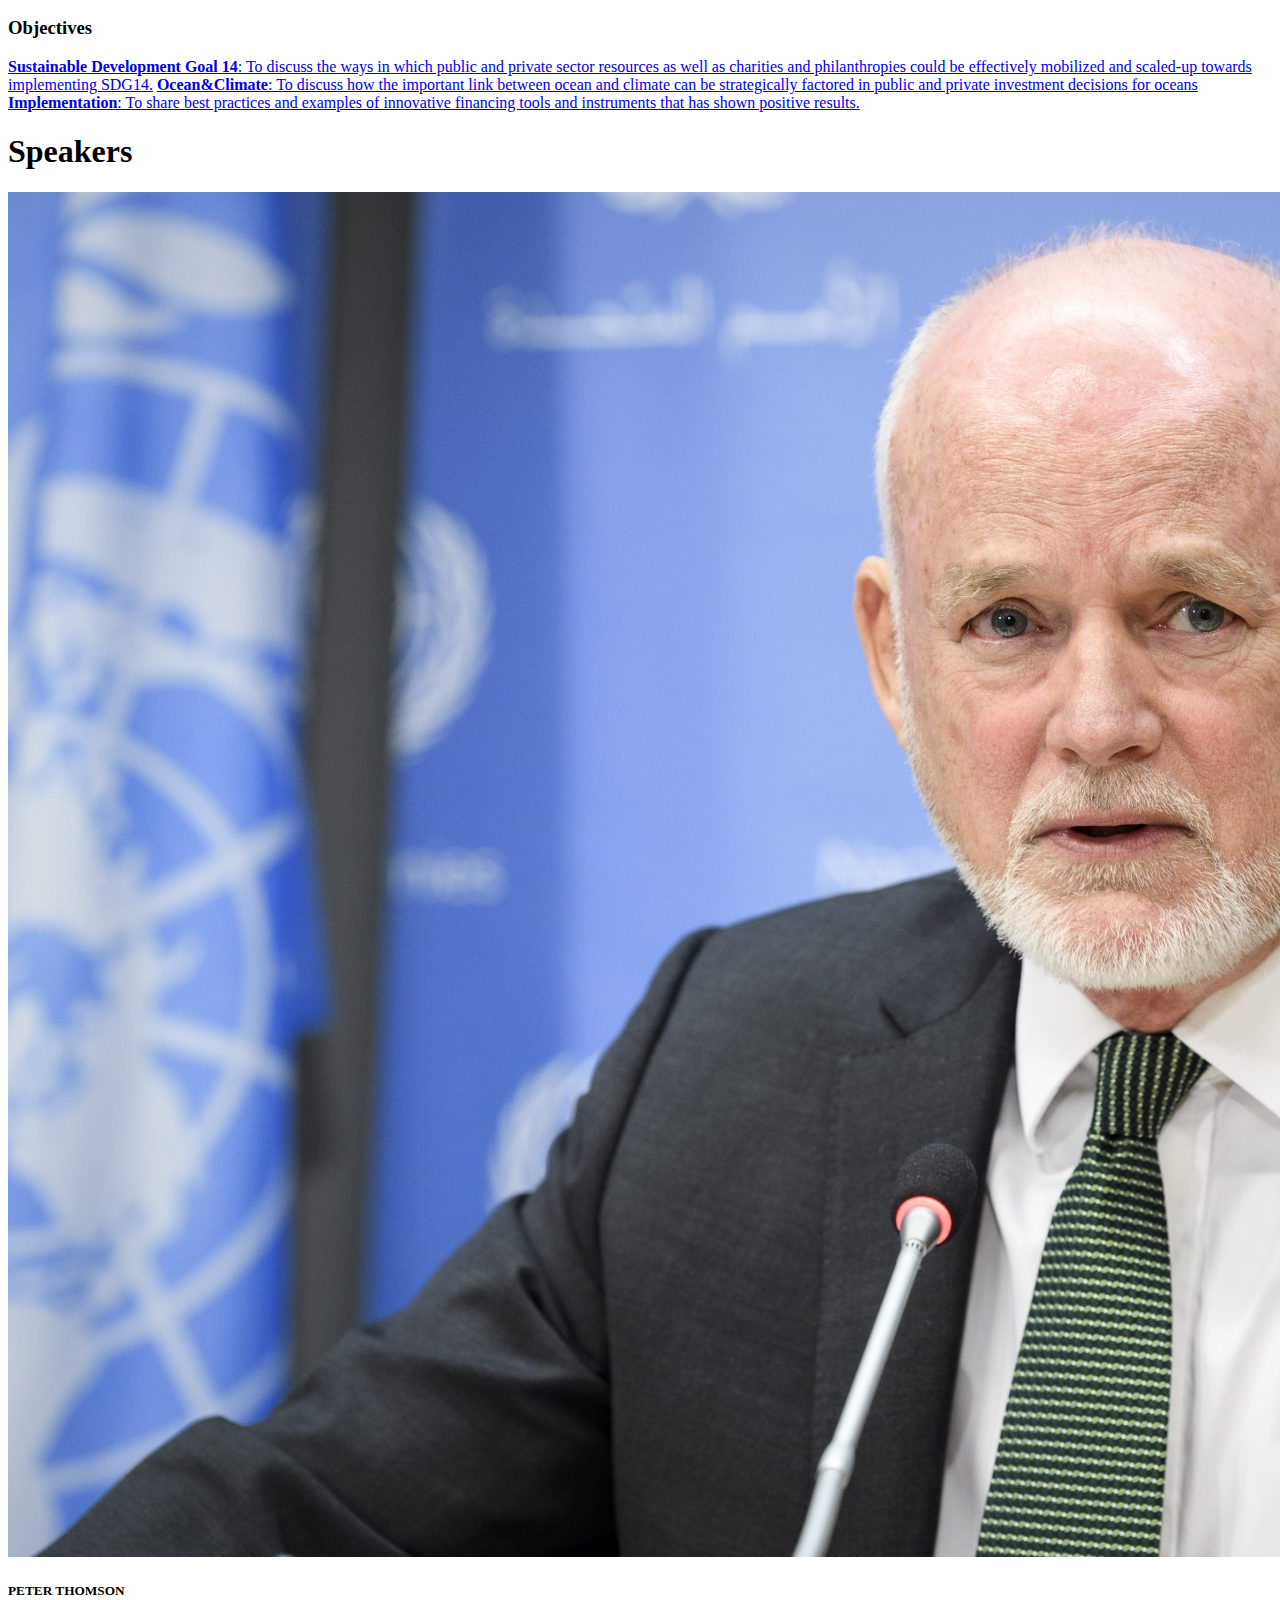
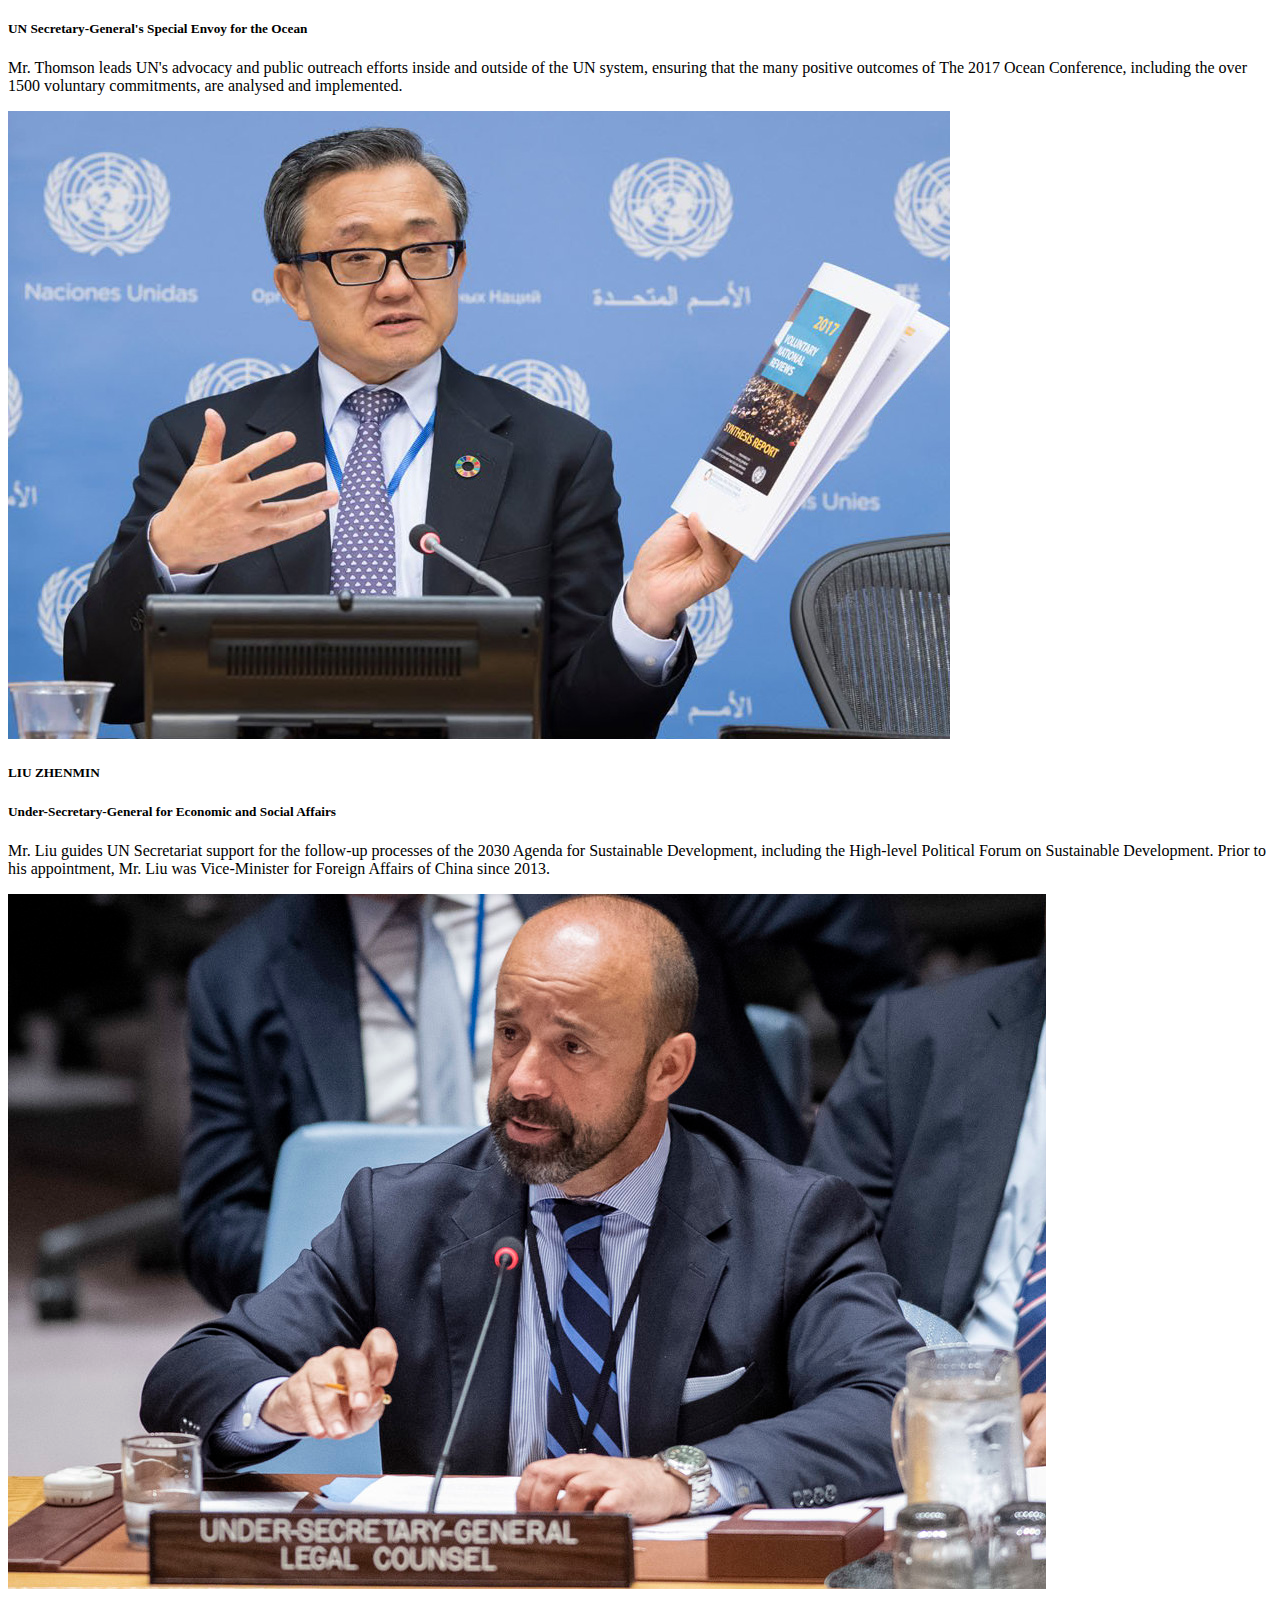
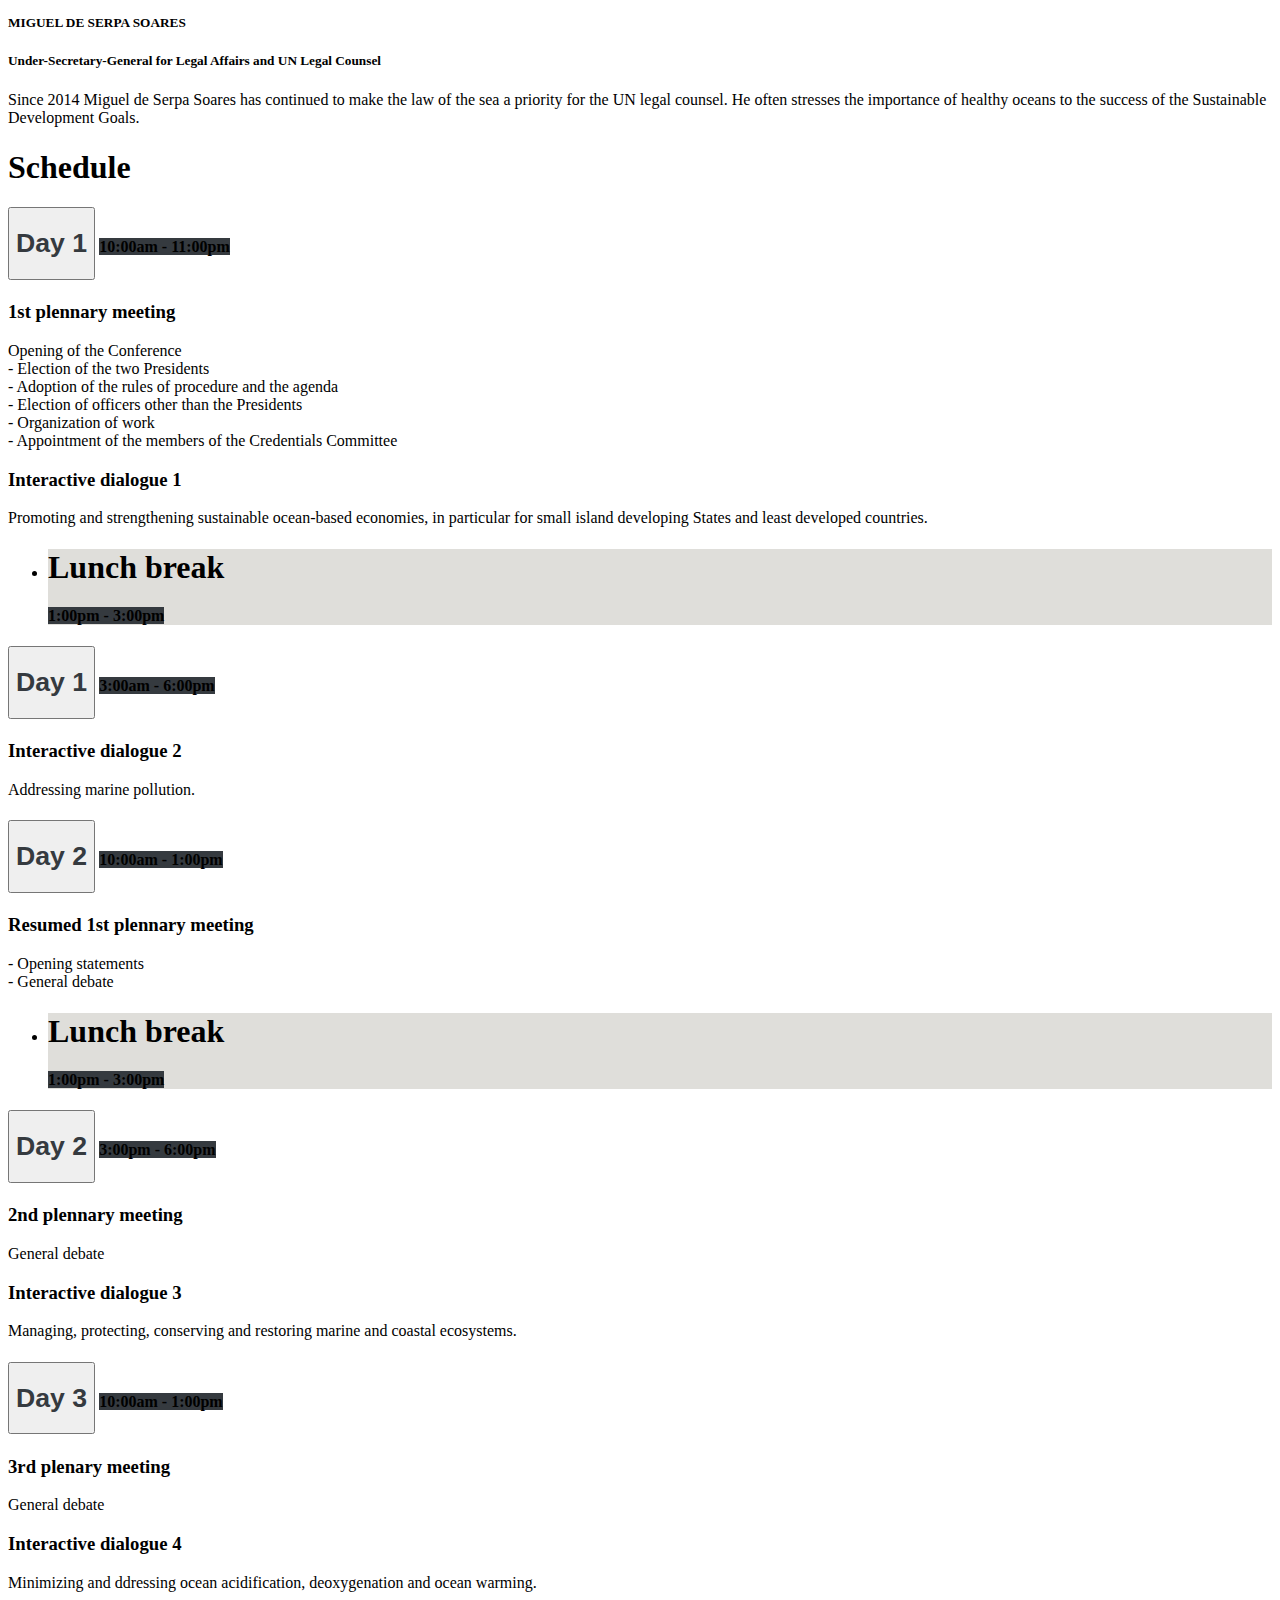
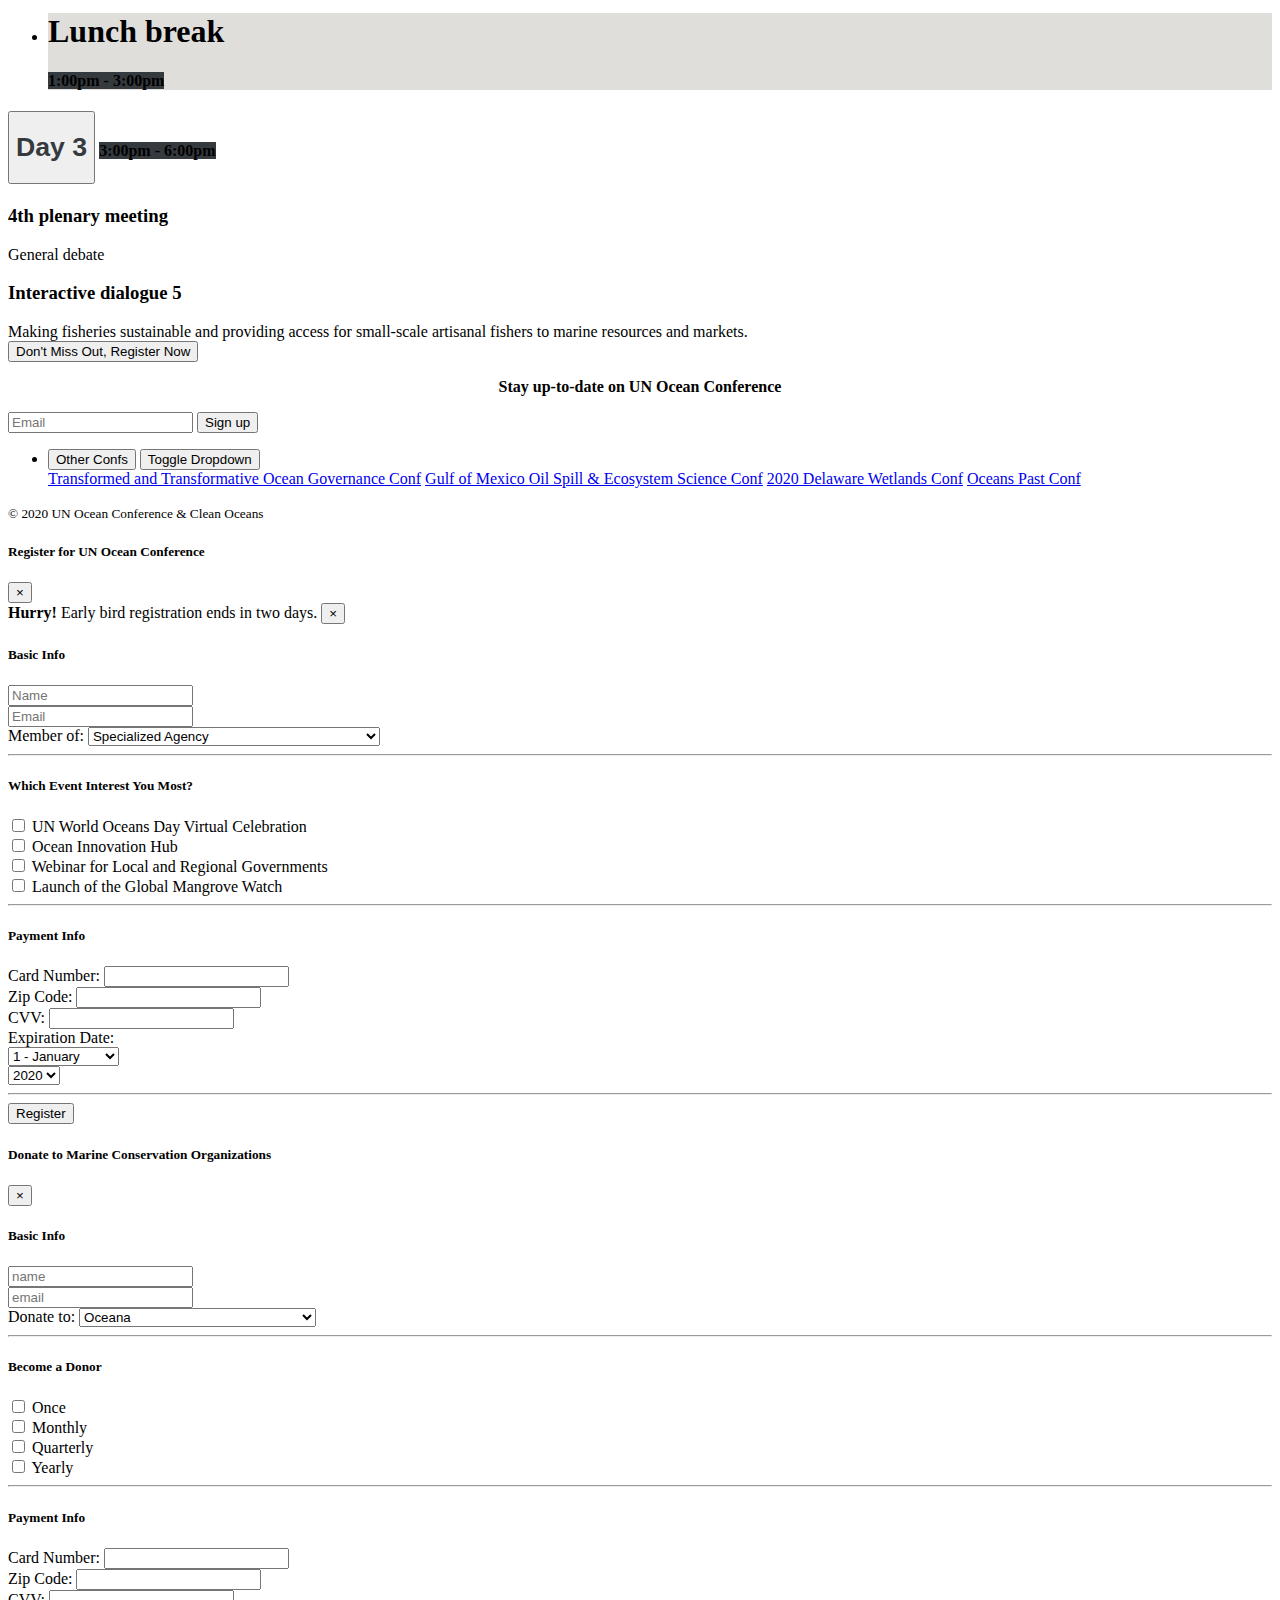
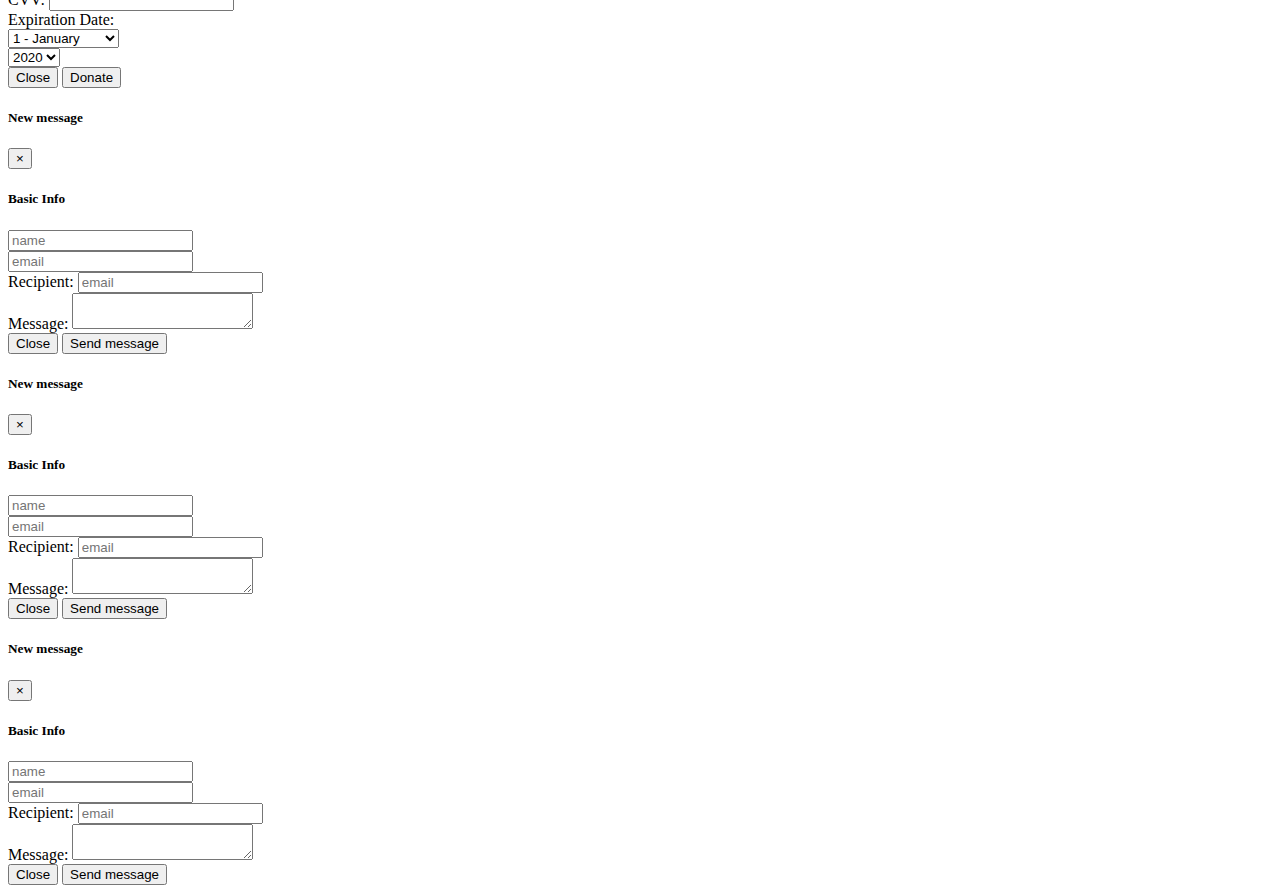
==== commit 0272fa5d: "updates" ====
--- a/index.html
+++ b/index.html
@@ -10,8 +10,7 @@
   <!-- Bootstrap CSS -->
   <link rel="stylesheet" href="https://maxcdn.bootstrapcdn.com/bootstrap/4.0.0-beta/css/bootstrap.min.css"
     integrity="sha384-/Y6pD6FV/Vv2HJnA6t+vslU6fwYXjCFtcEpHbNJ0lyAFsXTsjBbfaDjzALeQsN6M" crossorigin="anonymous">
-  <link href="https://fonts.googleapis.com/css2?family=Amatic+SC:wght@700&family=Roboto+Condensed:wght@300&display=swap"
-    rel="stylesheet">
+    <link href="https://fonts.googleapis.com/css2?family=Abril+Fatface&display=swap" rel="stylesheet">
   <link rel="stylesheet" href="style.css">
 </head>
 
@@ -19,7 +18,7 @@
   <!--    nav bar-->
   <nav class="navbar navbar-expand-lg navbar-dark bg-dark fixed-top">
     <div class="container">
-      <a class="navbar-brand order-1 mr-0" href="#" target="_blank">Presented by Clean
+      <a class="navbar-brand order-1 mr-0" href="us.html" target="_blank">Presented by Clean
         Oceans</a>
       <button class="navbar-toggler" type="button" data-toggle="collapse" data-target="#navbarNavAltMarkup"
         aria-controls="navbarNavAltMarkup" aria-expanded="false" aria-label="Toggle navigation">
@@ -31,6 +30,7 @@
           <a class="nav-item nav-link" href="#about">About</a>
           <a class="nav-item nav-link" href="#speakers">Speakers</a>
           <a class="nav-item nav-link" href="#schedule">Schedule</a>
+          <a class="nav-item nav-link" href="carousel.html">Merchandise</a>
         </div>
       </div>
     </div>
@@ -90,24 +90,23 @@
       <div class="col-lg order-lg-2">
         <h3 class="mb-4">About UN Ocean Conference</h3>
         <img class="mb-4 img-fluid rounded d-none d-sm-block" src="img/7.jpg" alt="Portland">
-        <p>The Governments of Kenya and Portugal will co-host the Ocean Conference!</p>
+        <!-- <p>The Governments of Kenya and Portugal will co-host the Ocean Conference!</p> -->
         <p>The forthcoming Ocean Conference comes at a critical time as the world is strengthening its efforts to
           mobilize,
           create and drive solutions to realize the 17 Sustainable Development Goals by 2030.
           As one of the first milestones of UN Secretary-General Antonio Guterres’ newly launched Decade of Action for
           the Sustainable Development Goals,
-          the Conference will propel much needed science-based innovative solutions aimed at starting a new chapter of
-          global ocean action.</p>
+          the Conference will propel much needed science-based innovative solutions.</p>
       </div>
       <div class="col-lg order-lg-1">
         <h3 class="mb-4">Expert Speakers</h3>
-        <p>Become a part of the collective ambition of the international community to protect the ocean!</p>
+        <p>The Governments of Kenya and Portugal will co-host the Ocean Conference! Become a part of the collective ambition of the international community to protect the ocean!</p>
         <p>Experts will discuss the solutions for a sustainably managed ocean that involves
           green technology and innovative uses of marine resources. They will be addressing the threats to health,
           ecology, economy and governance of the ocean -
           acidification, marine litter and pollution, illegal, unreported and unregulated fishing, and the loss of
           habitats and biodiversity.</p>
-        <p>The webinar will have an Opening Segment and a High Level Panel Discussion. DESA/DSDG will host the session,
+        <p>The webinar will have an Opening Segment and a High Level Panel Discussion. DESA/DSDG will
           prepare
           summaries of the webinar and post recordings and related materials online.</p>
         <!-- <p>The webinar will be open to all and conducted in English.</p> -->
@@ -381,15 +380,15 @@
     <!--/callout button-->
 
     <!-- signup form -->
-    <hr>
+    <!-- <hr> -->
     <div class="row py-4 text-muted">
-      <div class="col-md col-xl-5">
+      <!-- <div class="col-md col-xl-5">
         <p><strong>About Clean Oceans</strong></p>
         <p>Clean Oceans brings affordable technology education to people everywhere to help them achieve their dreams
           and change the world.</p>
-      </div>
-      <div class="col-md col-xl-5 ml-auto">
-        <p><strong>Stay up-to-date on UN Ocean Conference</strong></p>
+      </div> -->
+      <div class="col-md col-xl-12 ml-auto">
+        <p style="text-align: center;"><strong>Stay up-to-date on UN Ocean Conference</strong></p>
         <div class="input-group">
           <input type="text" class="form-control" placeholder="Email">
           <span class="input-group-btn">
@@ -398,14 +397,15 @@
         </div>
       </div>
     </div>
-    <hr><!-- /signup form -->
+    <!-- <hr> -->
+    <!-- /signup form -->
     <!-- footer-->
     <div class="row py-3">
       <div class="col-md-7">
         <ul class="nav">
 
           <li class="nav-item">
-            <div class="btn-group dropup">
+            <div class="btn-group dropup mb-4">
               <button type="button" class="btn btn-outline-dark">Other Confs</button>
               <button type="button" class="btn btn-outline-dark dropdown-toggle dropdown-toggle-split"
                 data-toggle="dropdown" aria-haspopup="true" aria-expanded="false">
--- a/style.css
+++ b/style.css
@@ -27,7 +27,8 @@
 
 .btn-box {
     /* justify-content: space-between; */
-    background-color: #f03939;
+    /* background-color: #f03939; */
+    background-color: #093e66;
     transition: all 1s;
     position: absolute;
     bottom: 0;
@@ -39,13 +40,13 @@
 
 .btn:hover .btn-box {
    /* align-items: center; */
-    width: 50%;
+    width: 100%;
     height: 3px;
     /* transform: translate3d(35px, 0, 0); */
     top: auto;
 }
 #callout h4{
-    font-family: 'Amatic SC', cursive;
-    font-weight: bold;
-    font-size: 32px;
+    font-family: 'Abril Fatface', cursive;
+    /* font-weight: bold; */
+    font-size: 25px;
   }